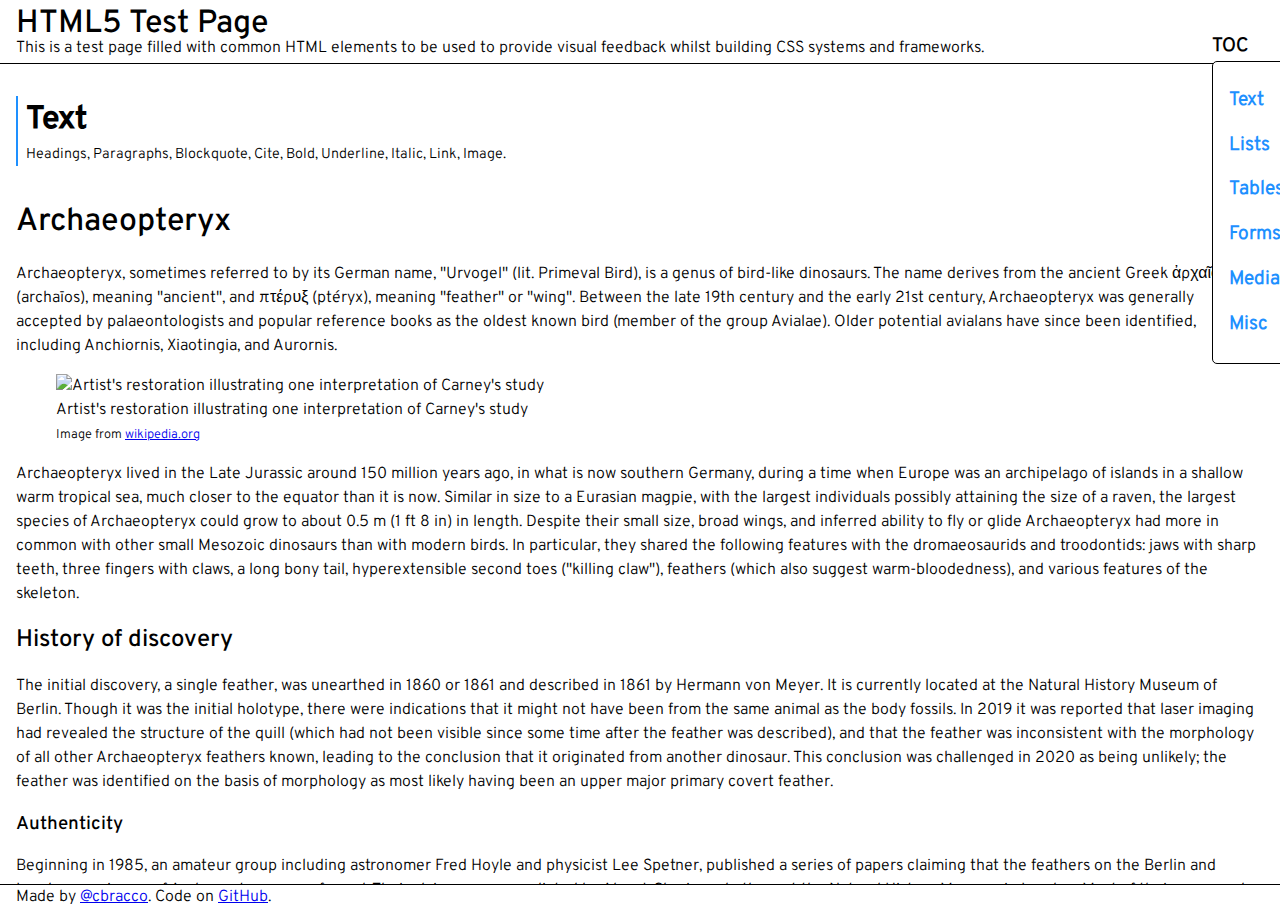
==== almostClasslessDemo.html @ f2c97bee "ADD almostClassless" ====
<!doctype html>
<html lang="en">

<head>
  <meta charset="utf-8">
  <meta name="viewport" content="width=device-width, initial-scale=1.0">
  <title>HTML5 Test Page</title>
  <link rel="shortcut icon"
    href="[data-uri]"
    type="image/x-icon">



  <!-- <script src="./js/script.js"></script> -->
  <link rel="stylesheet" href="css/nomalize.css">
  <link rel="stylesheet" href="css/almostClassless.css">
  <!-- <link rel="stylesheet" href="css/pure.css"> -->

  <style>
    * {
      box-sizing: border-box;
    }

    :root {
      --page-width: 80rem;
      --header-height: 4rem;
      --footer-height: 1rem;
      --page-padding: 1rem;
      --page-margin: 1rem;
    }

    body {
      max-width: var(--page-width);
      min-height: 100vh;
      overflow: hidden;
      margin-inline: auto;
      display: flex;
      flex-direction: column;
      justify-content: center;
      align-items: center;
    }

    .page__header {
      position: relative;
      width: 100%;
      height: var(--header-height);
      padding-inline: var(--page-padding);
      display: flex;
      justify-content: center;
      align-items: flex-start;
      flex-direction: column;
      border-bottom: 1px solid black;
    }

    .header__title,
    .header__subtitle {
      margin: 0;
      padding: 0;
      line-height: 1;
    }

    .navigation {
      position: absolute;
      top: calc(var(--header-height) - 2rem);
      right: 2rem;
      cursor: pointer;
      font-size: 1.2rem;
      font-weight: bold;
    }

    .navigation__list {
      /* display: none; */
      position: absolute;
      list-style: none;
      margin: 0;
      padding: 1rem .5rem;
      border: 1px solid black;
      border-radius: 5px;
      background-color: white;
    }

    .navigation__list li {
      margin: 0;
      padding: .5rem;
    }

    .navigation__list li a {
      text-decoration: none;
      color: dodgerblue;
    }

    .navigation__list li a:hover {
      color: blueviolet;
    }

    .navigation:hover .navigation__list {
      display: block;
    }



    .page__main {
      width: 100%;
      height: calc(100vh - var(--header-height) - var(--footer-height));
      overflow: auto;
      padding-inline: var(--page-padding);
    }



    .page__footer {
      width: 100%;
      height: var(--footer-height);
      border-top: 1px solid black;
      padding-inline: var(--page-padding);

    }

    .footer__text {
      margin: 0;
      padding: 0;
    }

    .main__section {
      width: 100%;
    }

    .section__headinggroup {
      margin-block: 2rem;
      padding-left: .5rem;
      border-left: 2px solid dodgerblue;
    }

    .headinggroup__title {
      margin: 0;
      padding: 0;
      font-size: 2rem;
      font-weight: bold;
    }

    .headinggroup__subtitle {
      margin: 0;
      padding: 0;
      font-size: .9rem;
    }

    .shadowline {
      border-top: 1px solid hsl(0, 0%, 86.7%);
      height: 6px;
      position: relative;
      margin-block: 48px;
      overflow: unset;
    }
  </style>
</head>

<body>
  <header class="page__header">
    <h1 class="header__title">HTML5 Test Page</h1>
    <p class="header__subtitle">This is a test page filled with common HTML elements to be used to provide visual feedback whilst building CSS systems and frameworks.</p>
    <nav class="navigation">
      TOC
      <ul class="navigation__list">
        <li><a href="#text">Text</a></li>
        <li><a href="#lists">Lists</a></li>
        <li><a href="#tables">Tables</a></li>
        <li><a href="#forms">Forms</a></li>
        <li><a href="#media">Media</a></li>
        <li><a href="#misc">Misc</a></li>
      </ul>
    </nav>
  </header>

  <main class="page__main">
    <section id="text" class="main__section">
      <hgroup class="section__headinggroup">
        <h2 class="headinggroup__title">Text</h2>
        <p class="headinggroup__subtitle">Headings, Paragraphs, Blockquote, Cite, Bold, Underline, Italic, Link, Image. </p>
      </hgroup>

      <h1>Archaeopteryx</h1>
      <p>Archaeopteryx, sometimes referred to by its German name, "Urvogel" (lit. Primeval Bird), is a genus of bird-like dinosaurs. The name derives from the ancient Greek ἀρχαῖος (archaīos), meaning "ancient", and πτέρυξ (ptéryx), meaning "feather" or "wing". Between the late 19th century and the early 21st century, Archaeopteryx was generally accepted by palaeontologists and popular reference books as the oldest known bird (member of the group Avialae). Older potential avialans have since been identified,
        including Anchiornis, Xiaotingia, and Aurornis.</p>


      <figure>
        <img src="https://upload.wikimedia.org/wikipedia/commons/thumb/f/f9/Archaeopteryx_NT.jpg/440px-Archaeopteryx_NT.jpg" alt="Artist's restoration illustrating one interpretation of Carney's study">
        <figcaption>
          Artist's restoration illustrating one interpretation of Carney's study
          <br>
          <small> Image from <a href="https://wikipedia.org" target="_blank">wikipedia.org</a></small>
        </figcaption>
      </figure>




      <p>Archaeopteryx lived in the Late Jurassic around 150 million years ago, in what is now southern Germany, during a time when Europe was an archipelago of islands in a shallow warm tropical sea, much closer to the equator than it is now. Similar in size to a Eurasian magpie, with the largest individuals possibly attaining the size of a raven, the largest species of Archaeopteryx could grow to about 0.5 m (1 ft 8 in) in length. Despite their small size, broad wings, and inferred ability to fly or glide
        Archaeopteryx had more in common with other small Mesozoic dinosaurs than with modern birds. In particular, they shared the following features with the dromaeosaurids and troodontids: jaws with sharp teeth, three fingers with claws, a long bony tail, hyperextensible second toes ("killing claw"), feathers (which also suggest warm-bloodedness), and various features of the skeleton.</p>

      <h2>History of discovery</h2>
      <p>The initial discovery, a single feather, was unearthed in 1860 or 1861 and described in 1861 by Hermann von Meyer. It is currently located at the Natural History Museum of Berlin. Though it was the initial holotype, there were indications that it might not have been from the same animal as the body fossils. In 2019 it was reported that laser imaging had revealed the structure of the quill (which had not been visible since some time after the feather was described), and that the feather was inconsistent
        with the morphology of all other Archaeopteryx feathers known, leading to the conclusion that it originated from another dinosaur. This conclusion was challenged in 2020 as being unlikely; the feather was identified on the basis of morphology as most likely having been an upper major primary covert feather.</p>

      <h3>Authenticity</h3>
      <p>Beginning in 1985, an amateur group including astronomer Fred Hoyle and physicist Lee Spetner, published a series of papers claiming that the feathers on the Berlin and London specimens of Archaeopteryx were forged. Their claims were repudiated by Alan J. Charig and others at the Natural History Museum in London. Most of their supposed evidence for a forgery was based on unfamiliarity with the processes of lithification; for example, they proposed that, based on the difference in texture associated with
        the feathers, feather impressions were applied to a thin layer of cement, without realizing that feathers themselves would have caused a textural difference. They also misinterpreted the fossils, claiming that the tail was forged as one large feather, when visibly this is not the case. In addition, they claimed that the other specimens of Archaeopteryx known at the time did not have feathers, which is incorrect; the Maxberg and Eichstätt specimens have obvious feathers.</p>

      <h4>Description</h4>
      <p>Most of the specimens of Archaeopteryx that have been discovered come from the Solnhofen limestone in Bavaria, southern Germany, which is a Lagerstätte, a rare and remarkable geological formation known for its superbly detailed fossils laid down during the early Tithonian stage of the Jurassic period, approximately 150.8–148.5 million years ago.</p>

      <h5>Colouration</h5>
      <p>In 2011, graduate student Ryan Carney and colleagues performed the first colour study on an Archaeopteryx specimen. Using scanning electron microscopy technology and energy-dispersive X-ray analysis, the team was able to detect the structure of melanosomes in the isolated feather specimen described in 1861. The resultant measurements were then compared to those of 87 modern bird species, and the original colour was calculated with a 95% likelihood to be black. The feather was determined to be black
        throughout, with heavier pigmentation in the distal tip. The feather studied was most probably a dorsal covert, which would have partly covered the primary feathers on the wings.</p>


      <h6>Phylogenetic position</h6>
      <p>Modern palaeontology has often classified Archaeopteryx as the most primitive bird. However, it is not thought to be a true ancestor of modern birds, but rather a close relative of that ancestor. Nonetheless, Archaeopteryx was often used as a model of the true ancestral bird. Several authors have done so. Lowe (1935) and Thulborn (1984) questioned whether Archaeopteryx truly was the first bird. They suggested that Archaeopteryx was a dinosaur that was no more closely related to birds than were other
        dinosaur groups. Kurzanov (1987) suggested that Avimimus was more likely to be the ancestor of all birds than Archaeopteryx. Barsbold (1983) and Zweers and Van den Berge (1997) noted that many maniraptoran lineages are extremely birdlike, and they suggested that different groups of birds may have descended from different dinosaur ancestors.</p>

      <div class="shadowline"></div>
      <h2>Blockquotes</h2>
      <blockquote>
        <p>A block quotation (also known as a long quotation or extract) is a quotation in a written document, that is set off from the main text as a paragraph, or block of text.</p>
        <p>It is typically distinguished visually using indentation and a different typeface or smaller size quotation. It may or may not include a citation, usually placed at the bottom.</p>
        <cite><a href="#!">Said no one, ever.</a></cite>
      </blockquote>

      <h2>Lists</h2>

      <h3>Definition list</h3>
      <dl>
        <dt>Definition List Title</dt>
        <dd>This is a definition list division.</dd>
      </dl>
      <h3>Ordered List</h3>
      <ol type="1">
        <li>List Item 1</li>
        <li>
          List Item 2
          <ol type="A">
            <li>List Item 1</li>
            <li>
              List Item 2
              <ol type="a">
                <li>List Item 1</li>
                <li>
                  List Item 2
                  <ol type="I">
                    <li>List Item 1</li>
                    <li>
                      List Item 2
                      <ol type="i">
                        <li>List Item 1</li>
                        <li>List Item 2</li>
                        <li>List Item 3</li>
                      </ol>
                    </li>
                    <li>List Item 3</li>
                  </ol>
                </li>
                <li>List Item 3</li>
              </ol>
            </li>
            <li>List Item 3</li>
          </ol>
        </li>
        <li>List Item 3</li>
      </ol>
      <h3>Unordered List</h3>
      <ul>
        <li>List Item 1</li>
        <li>
          List Item 2
          <ul>
            <li>List Item 1</li>
            <li>
              List Item 2
              <ul>
                <li>List Item 1</li>
                <li>
                  List Item 2
                  <ul>
                    <li>List Item 1</li>
                    <li>
                      List Item 2
                      <ul>
                        <li>List Item 1</li>
                        <li>List Item 2</li>
                        <li>List Item 3</li>
                      </ul>
                    </li>
                    <li>List Item 3</li>
                  </ul>
                </li>
                <li>List Item 3</li>
              </ul>
            </li>
            <li>List Item 3</li>
          </ul>
        </li>
        <li>List Item 3</li>
      </ul>
      </div>
      <footer>
        <p><a href="#top">[Top]</a></p>
      </footer>
      </article>
      <article id="text__blockquotes">
        <header>
          <h1>Blockquotes</h1>
        </header>
        <div>
          <blockquote>
            <p>A block quotation (also known as a long quotation or extract) is a quotation in a written document, that is set off from the main text as a paragraph, or block of text.</p>
            <p>It is typically distinguished visually using indentation and a different typeface or smaller size quotation. It may or may not include a citation, usually placed at the bottom.</p>
            <cite><a href="#!">Said no one, ever.</a></cite>
          </blockquote>
        </div>
        <footer>
          <p><a href="#top">[Top]</a></p>
        </footer>
      </article>
      <article id="text__details">
        <header>
          <h1>Details / Summary</h1>
        </header>
        <details>
          <summary>Expand for details</summary>
          <p>Lorem ipsum dolor sit amet consectetur adipisicing elit. Cum, odio! Odio natus ullam ad quaerat, eaque necessitatibus, aliquid distinctio similique voluptatibus dicta consequuntur animi. Quaerat facilis quidem unde eos! Ipsa.</p>
        </details>
        <footer>
          <p><a href="#top">[Top]</a></p>
        </footer>
      </article>
      <article id="text__address">
        <header>
          <h1>Address</h1>
        </header>
        <address>
          Written by <a href="mailto:webmaster@example.com">Jon Doe</a>.<br>
          Visit us at:<br>
          Example.com<br>
          Box 564, Disneyland<br>
          USA
        </address>
        <footer>
          <p><a href="#top">[Top]</a></p>
        </footer>
      </article>
      <article id="text__hr">
        <header>
          <h2>Horizontal rules</h2>
        </header>
        <div>
          <hr>
        </div>
        <footer>
          <p><a href="#top">[Top]</a></p>
        </footer>
      </article>
      <article id="text__tables">
        <header>
          <h2>Tabular data</h2>
        </header>
        <table>
          <caption>Table Caption</caption>
          <thead>
            <tr>
              <th>Table Heading 1</th>
              <th>Table Heading 2</th>
              <th>Table Heading 3</th>
              <th>Table Heading 4</th>
              <th>Table Heading 5</th>
            </tr>
          </thead>
          <tfoot>
            <tr>
              <th>Table Footer 1</th>
              <th>Table Footer 2</th>
              <th>Table Footer 3</th>
              <th>Table Footer 4</th>
              <th>Table Footer 5</th>
            </tr>
          </tfoot>
          <tbody>
            <tr>
              <td>Table Cell 1</td>
              <td>Table Cell 2</td>
              <td>Table Cell 3</td>
              <td>Table Cell 4</td>
              <td>Table Cell 5</td>
            </tr>
            <tr>
              <td>Table Cell 1</td>
              <td>Table Cell 2</td>
              <td>Table Cell 3</td>
              <td>Table Cell 4</td>
              <td>Table Cell 5</td>
            </tr>
            <tr>
              <td>Table Cell 1</td>
              <td>Table Cell 2</td>
              <td>Table Cell 3</td>
              <td>Table Cell 4</td>
              <td>Table Cell 5</td>
            </tr>
            <tr>
              <td>Table Cell 1</td>
              <td>Table Cell 2</td>
              <td>Table Cell 3</td>
              <td>Table Cell 4</td>
              <td>Table Cell 5</td>
            </tr>
          </tbody>
        </table>
        <footer>
          <p><a href="#top">[Top]</a></p>
        </footer>
      </article>
      <article id="text__code">
        <header>
          <h2>Code</h2>
        </header>
        <div>
          <p><strong>Keyboard input:</strong> <kbd>Cmd</kbd></p>
          <p><strong>Inline code:</strong> <code>&lt;div&gt;code&lt;/div&gt;</code></p>
          <p><strong>Sample output:</strong> <samp>This is sample output from a computer program.</samp></p>
          <h2>Pre-formatted text</h2>
          <pre>P R E F O R M A T T E D T E X T
            ! " # $ % &amp; ' ( ) * + , - . /
            0 1 2 3 4 5 6 7 8 9 : ; &lt; = &gt; ?
            @ A B C D E F G H I J K L M N O
            P Q R S T U V W X Y Z [ \ ] ^ _
            ` a b c d e f g h i j k l m n o
            p q r s t u v w x y z { | } ~ </pre>
        </div>
        <footer>
          <p><a href="#top">[Top]</a></p>
        </footer>
      </article>
      <article id="text__inline">
        <header>
          <h2>Inline elements</h2>
        </header>
        <div>
          <p><a href="#!">This is a text link</a>.</p>
          <p><strong>Strong is used to indicate strong importance.</strong></p>
          <p><em>This text has added emphasis.</em></p>
          <p>The <b>b element</b> is stylistically different text from normal text, without any special importance.</p>
          <p>The <i>i element</i> is text that is offset from the normal text.</p>
          <p>The <u>u element</u> is text with an unarticulated, though explicitly rendered, non-textual annotation.</p>
          <p><del>This text is deleted</del> and <ins>This text is inserted</ins>.</p>
          <p><s>This text has a strikethrough</s>.</p>
          <p>Superscript<sup>®</sup>.</p>
          <p>Subscript for things like H<sub>2</sub>O.</p>
          <p><small>This small text is small for fine print, etc.</small></p>
          <p>Abbreviation: <abbr title="HyperText Markup Language">HTML</abbr></p>
          <p><q cite="https://developer.mozilla.org/en-US/docs/HTML/Element/q">This text is a short inline quotation.</q></p>
          <p><cite>This is a citation.</cite></p>
          <p>The <dfn>dfn element</dfn> indicates a definition.</p>
          <p>The <mark>mark element</mark> indicates a highlight.</p>
          <p>The <var>variable element</var>, such as <var>x</var> = <var>y</var>.</p>
          <p>The time element: <time datetime="2013-04-06T12:32+00:00">2 weeks ago</time></p>
        </div>
        <footer>
          <p><a href="#top">[Top]</a></p>
        </footer>
      </article>
      <article id="text__comments">
        <header>
          <h2>HTML Comments</h2>
        </header>
        <div>
          <p>There is comment here: <!--This comment should not be displayed--></p>
          <p>There is a comment spanning multiple tags and lines below here.</p>
          <!--<p><a href="#!">This is a text link. But it should not be displayed in a comment</a>.</p>
              <p><strong>Strong is used to indicate strong importance. But, it should not be displayed in a comment</strong></p>
              <p><em>This text has added emphasis. But, it should not be displayed in a comment</em></p>-->
        </div>
        <footer>
          <p><a href="#top">[Top]</a></p>
        </footer>
      </article>
    </section>
    <section id="embedded">
      <header>
        <h2>Embedded content</h2>
      </header>
      <article id="embedded__images">
        <header>
          <h2>Images</h2>
        </header>
        <div>
          <h3>Plain <code>&lt;img&gt;</code> element</h3>
          <p><img src="https://placekitten.com/480/480" alt="Photo of a kitten"></p>
          <h3><code>&lt;figure&gt;</code> element with <code>&lt;img&gt;</code> element</h3>
          <figure><img src="https://placekitten.com/420/420" alt="Photo of a kitten"></figure>
          <h3><code>&lt;figure&gt;</code> element with <code>&lt;img&gt;</code> and <code>&lt;figcaption&gt;</code> elements</h3>
          <figure>
            <img src="https://placekitten.com/420/420" alt="Photo of a kitten">
            <figcaption>Here is a caption for this image.</figcaption>
          </figure>
          <h3><code>&lt;figure&gt;</code> element with a <code>&lt;picture&gt;</code> element</h3>
          <figure>
            <picture>
              <source srcset="https://placekitten.com/800/800" media="(min-width: 800px)">
              <img src="https://placekitten.com/420/420" alt="Photo of a kitten" />
            </picture>
          </figure>
        </div>
        <footer>
          <p><a href="#top">[Top]</a></p>
        </footer>
      </article>
      <article id="embedded__bgimages">
        <header>
          <h2>Background images</h2>
        </header>
        <div style="background-image:url('https://placekitten.com/300/300'); width:300px; height: 300px;"></div>
        <footer>
          <p><a href="#top">[Top]</a></p>
        </footer>
      </article>
      <article id="embedded__audio">
        <header>
          <h2>Audio</h2>
        </header>
        <div><audio controls="">audio</audio></div>
        <footer>
          <p><a href="#top">[Top]</a></p>
        </footer>
      </article>
      <article id="embedded__video">
        <header>
          <h2>Video</h2>
        </header>
        <div><video controls="">video</video></div>
        <footer>
          <p><a href="#top">[Top]</a></p>
        </footer>
      </article>
      <article id="embedded__canvas">
        <header>
          <h2>Canvas</h2>
        </header>
        <div><canvas>canvas</canvas></div>
        <footer>
          <p><a href="#top">[Top]</a></p>
        </footer>
      </article>
      <article id="embedded__meter">
        <header>
          <h2>Meter</h2>
        </header>
        <div><meter value="2" min="0" max="10">2 out of 10</meter></div>
        <footer>
          <p><a href="#top">[Top]</a></p>
        </footer>
      </article>
      <article id="embedded__progress">
        <header>
          <h2>Progress</h2>
        </header>
        <div><progress>progress</progress></div>
        <footer>
          <p><a href="#top">[Top]</a></p>
        </footer>
      </article>
      <article id="embedded__svg">
        <header>
          <h2>Inline SVG</h2>
        </header>
        <div><svg width="100px" height="100px">
            <circle cx="100" cy="100" r="100" fill="#1fa3ec"></circle>
          </svg></div>
        <footer>
          <p><a href="#top">[Top]</a></p>
        </footer>
      </article>
      <!-- <article id="embedded__iframe">
          <header>
            <h2>IFrame</h2>
          </header>
          <div><iframe src="index.html" height="300"></iframe></div>
          <footer>
            <p><a href="#top">[Top]</a></p>
          </footer>
        </article>
        <article id="embedded__embed">
          <header>
            <h2>Embed</h2>
          </header>
          <div><embed src="index.html" height="300"></div>
          <footer>
            <p><a href="#top">[Top]</a></p>
          </footer>
        </article>
        <article id="embedded__object">
          <header>
            <h2>Object</h2>
          </header>
          <div><object data="index.html" height="300"></object></div>
          <footer>
            <p><a href="#top">[Top]</a></p>
          </footer>
        </article> -->
    </section>
    <section id="forms">
      <header>
        <h2>Form elements</h2>
      </header>
      <form>
        <fieldset id="forms__input">
          <legend>Input fields</legend>
          <p>
            <label for="input__text">Text Input</label>
            <input id="input__text" type="text" placeholder="Text Input">
          </p>
          <p>
            <label for="input__password">Password</label>
            <input id="input__password" type="password" placeholder="Type your Password">
          </p>
          <p>
            <label for="input__webaddress">Web Address</label>
            <input id="input__webaddress" type="url" placeholder="https://yoursite.com">
          </p>
          <p>
            <label for="input__emailaddress">Email Address</label>
            <input id="input__emailaddress" type="email" placeholder="name@email.com">
          </p>
          <p>
            <label for="input__phone">Phone Number</label>
            <input id="input__phone" type="tel" placeholder="(999) 999-9999">
          </p>
          <p>
            <label for="input__search">Search</label>
            <input id="input__search" type="search" placeholder="Enter Search Term">
          </p>
          <p>
            <label for="input__text2">Number Input</label>
            <input id="input__text2" type="number" placeholder="Enter a Number">
          </p>
          <p>
            <label for="input__file">File Input</label>
            <input id="input__file" type="file">
          </p>
        </fieldset>
        <p><a href="#top">[Top]</a></p>
        <fieldset id="forms__select">
          <legend>Select menus</legend>
          <p>
            <label for="select">Select</label>
            <select id="select">
              <optgroup label="Option Group">
                <option>Option One</option>
                <option>Option Two</option>
                <option>Option Three</option>
              </optgroup>
            </select>
          </p>
          <p>
            <label for="select_multiple">Select (multiple)</label>
            <select id="select_multiple" multiple="multiple">
              <optgroup label="Option Group">
                <option>Option One</option>
                <option>Option Two</option>
                <option>Option Three</option>
              </optgroup>
            </select>
          </p>
        </fieldset>
        <p><a href="#top">[Top]</a></p>
        <fieldset id="forms__checkbox">
          <legend>Checkboxes</legend>
          <ul>
            <li><label for="checkbox1"><input id="checkbox1" name="checkbox" type="checkbox" checked="checked"> Choice A</label></li>
            <li><label for="checkbox2"><input id="checkbox2" name="checkbox" type="checkbox"> Choice B</label></li>
            <li><label for="checkbox3"><input id="checkbox3" name="checkbox" type="checkbox"> Choice C</label></li>
          </ul>
        </fieldset>
        <p><a href="#top">[Top]</a></p>
        <fieldset id="forms__radio">
          <legend>Radio buttons</legend>
          <ul>
            <li><label for="radio1"><input id="radio1" name="radio" type="radio" checked="checked"> Option 1</label></li>
            <li><label for="radio2"><input id="radio2" name="radio" type="radio"> Option 2</label></li>
            <li><label for="radio3"><input id="radio3" name="radio" type="radio"> Option 3</label></li>
          </ul>
        </fieldset>
        <p><a href="#top">[Top]</a></p>
        <fieldset id="forms__textareas">
          <legend>Textareas</legend>
          <p>
            <label for="textarea">Textarea</label>
            <textarea id="textarea" rows="8" cols="48" placeholder="Enter your message here"></textarea>
          </p>
        </fieldset>
        <p><a href="#top">[Top]</a></p>
        <fieldset id="forms__html5">
          <legend>HTML5 inputs</legend>
          <p>
            <label for="ic">Color input</label>
            <input type="color" id="ic" value="#000000">
          </p>
          <p>
            <label for="in">Number input</label>
            <input type="number" id="in" min="0" max="10" value="5">
          </p>
          <p>
            <label for="ir">Range input</label>
            <input type="range" id="ir" value="10">
          </p>
          <p>
            <label for="idd">Date input</label>
            <input type="date" id="idd" value="1970-01-01">
          </p>
          <p>
            <label for="idm">Month input</label>
            <input type="month" id="idm" value="1970-01">
          </p>
          <p>
            <label for="idw">Week input</label>
            <input type="week" id="idw" value="1970-W01">
          </p>
          <p>
            <label for="idt">Datetime input</label>
            <input type="datetime" id="idt" value="1970-01-01T00:00:00Z">
          </p>
          <p>
            <label for="idtl">Datetime-local input</label>
            <input type="datetime-local" id="idtl" value="1970-01-01T00:00">
          </p>
          <p>
            <label for="idl">Datalist</label>
            <input type="text" id="idl" list="example-list">
            <datalist id="example-list">
              <option value="Example #1" />
              <option value="Example #2" />
              <option value="Example #3" />
            </datalist>
          </p>
        </fieldset>
        <p><a href="#top">[Top]</a></p>
        <fieldset id="forms__action">
          <legend>Action buttons</legend>
          <p>
            <input type="submit" value="<input type=submit>">
            <input type="button" value="<input type=button>">
            <input type="reset" value="<input type=reset>">
            <input type="submit" value="<input disabled>" disabled>
          </p>
          <p>
            <button type="submit">&lt;button type=submit&gt;</button>
            <button type="button">&lt;button type=button&gt;</button>
            <button type="reset">&lt;button type=reset&gt;</button>
            <button type="button" disabled>&lt;button disabled&gt;</button>
          </p>
        </fieldset>
        <p><a href="#top">[Top]</a></p>
      </form>
    </section>
  </main>

  <footer class="page__footer">
    <p class="footer__text">Made by <a href="http://twitter.com/cbracco">@cbracco</a>. Code on <a href="http://github.com/cbracco/html5-test-page">GitHub</a>.</p>
  </footer>
</body>

</html>
---- css/nomalize.css ----
/*! normalize.css v8.0.1 | MIT License | github.com/necolas/normalize.css */

/* Document
   ========================================================================== */

/**
 * 1. Correct the line height in all browsers.
 * 2. Prevent adjustments of font size after orientation changes in iOS.
 */

html {
    line-height: 1.15; /* 1 */
    -webkit-text-size-adjust: 100%; /* 2 */
}

/* Sections
   ========================================================================== */

/**
 * Remove the margin in all browsers.
 */

body {
    margin: 0;
}

/**
 * Render the `main` element consistently in IE.
 */

main {
    display: block;
}

/**
 * Correct the font size and margin on `h1` elements within `section` and
 * `article` contexts in Chrome, Firefox, and Safari.
 */

h1 {
    font-size: 2em;
    margin: 0.67em 0;
}

/* Grouping content
   ========================================================================== */

/**
 * 1. Add the correct box sizing in Firefox.
 * 2. Show the overflow in Edge and IE.
 */

hr {
    box-sizing: content-box; /* 1 */
    height: 0; /* 1 */
    overflow: visible; /* 2 */
}

/**
 * 1. Correct the inheritance and scaling of font size in all browsers.
 * 2. Correct the odd `em` font sizing in all browsers.
 */

pre {
    font-family: monospace, monospace; /* 1 */
    font-size: 1em; /* 2 */
}

/* Text-level semantics
   ========================================================================== */

/**
 * Remove the gray background on active links in IE 10.
 */

a {
    background-color: transparent;
}

/**
 * 1. Remove the bottom border in Chrome 57-
 * 2. Add the correct text decoration in Chrome, Edge, IE, Opera, and Safari.
 */

abbr[title] {
    border-bottom: none; /* 1 */
    text-decoration: underline; /* 2 */
    text-decoration: underline dotted; /* 2 */
}

/**
 * Add the correct font weight in Chrome, Edge, and Safari.
 */

b,
strong {
    font-weight: bolder;
}

/**
 * 1. Correct the inheritance and scaling of font size in all browsers.
 * 2. Correct the odd `em` font sizing in all browsers.
 */

code,
kbd,
samp {
    font-family: monospace, monospace; /* 1 */
    font-size: 1em; /* 2 */
}

/**
 * Add the correct font size in all browsers.
 */

small {
    font-size: 80%;
}

/**
 * Prevent `sub` and `sup` elements from affecting the line height in
 * all browsers.
 */

sub,
sup {
    font-size: 75%;
    line-height: 0;
    position: relative;
    vertical-align: baseline;
}

sub {
    bottom: -0.25em;
}

sup {
    top: -0.5em;
}

/* Embedded content
   ========================================================================== */

/**
 * Remove the border on images inside links in IE 10.
 */

img {
    border-style: none;
}

/* Forms
   ========================================================================== */

/**
 * 1. Change the font styles in all browsers.
 * 2. Remove the margin in Firefox and Safari.
 */

button,
input,
optgroup,
select,
textarea {
    font-family: inherit; /* 1 */
    font-size: 100%; /* 1 */
    line-height: 1.15; /* 1 */
    margin: 0; /* 2 */
}

/**
 * Show the overflow in IE.
 * 1. Show the overflow in Edge.
 */

button,
input {
    /* 1 */
    overflow: visible;
}

/**
 * Remove the inheritance of text transform in Edge, Firefox, and IE.
 * 1. Remove the inheritance of text transform in Firefox.
 */

button,
select {
    /* 1 */
    text-transform: none;
}

/**
 * Correct the inability to style clickable types in iOS and Safari.
 */

button,
[type='button'],
[type='reset'],
[type='submit'] {
    -webkit-appearance: button;
}

/**
 * Remove the inner border and padding in Firefox.
 */

button::-moz-focus-inner,
[type='button']::-moz-focus-inner,
[type='reset']::-moz-focus-inner,
[type='submit']::-moz-focus-inner {
    border-style: none;
    padding: 0;
}

/**
 * Restore the focus styles unset by the previous rule.
 */

button:-moz-focusring,
[type='button']:-moz-focusring,
[type='reset']:-moz-focusring,
[type='submit']:-moz-focusring {
    outline: 1px dotted ButtonText;
}

/**
 * Correct the padding in Firefox.
 */

fieldset {
    padding: 0.35em 0.75em 0.625em;
}

/**
 * 1. Correct the text wrapping in Edge and IE.
 * 2. Correct the color inheritance from `fieldset` elements in IE.
 * 3. Remove the padding so developers are not caught out when they zero out
 *    `fieldset` elements in all browsers.
 */

legend {
    box-sizing: border-box; /* 1 */
    color: inherit; /* 2 */
    display: table; /* 1 */
    max-width: 100%; /* 1 */
    padding: 0; /* 3 */
    white-space: normal; /* 1 */
}

/**
 * Add the correct vertical alignment in Chrome, Firefox, and Opera.
 */

progress {
    vertical-align: baseline;
}

/**
 * Remove the default vertical scrollbar in IE 10+.
 */

textarea {
    overflow: auto;
}

/**
 * 1. Add the correct box sizing in IE 10.
 * 2. Remove the padding in IE 10.
 */

[type='checkbox'],
[type='radio'] {
    box-sizing: border-box; /* 1 */
    padding: 0; /* 2 */
}

/**
 * Correct the cursor style of increment and decrement buttons in Chrome.
 */

[type='number']::-webkit-inner-spin-button,
[type='number']::-webkit-outer-spin-button {
    height: auto;
}

/**
 * 1. Correct the odd appearance in Chrome and Safari.
 * 2. Correct the outline style in Safari.
 */

[type='search'] {
    -webkit-appearance: textfield; /* 1 */
    outline-offset: -2px; /* 2 */
}

/**
 * Remove the inner padding in Chrome and Safari on macOS.
 */

[type='search']::-webkit-search-decoration {
    -webkit-appearance: none;
}

/**
 * 1. Correct the inability to style clickable types in iOS and Safari.
 * 2. Change font properties to `inherit` in Safari.
 */

::-webkit-file-upload-button {
    -webkit-appearance: button; /* 1 */
    font: inherit; /* 2 */
}

/* Interactive
   ========================================================================== */

/*
 * Add the correct display in Edge, IE 10+, and Firefox.
 */

details {
    display: block;
}

/*
 * Add the correct display in all browsers.
 */

summary {
    display: list-item;
}

/* Misc
   ========================================================================== */

/**
 * Add the correct display in IE 10+.
 */

template {
    display: none;
}

/**
 * Add the correct display in IE 10.
 */

[hidden] {
    display: none;
}
---- css/almostClassless.css ----
@charset "UTF-8";

/************************************************************/
/*                   AlmostClassless.css                    */
/************************************************************/
/** Author:  Kolja                                         **/
/** Project: https://github.com/KoljaL/AlmostClassless     **/
/************************************************************/

/* @media (prefers-color-scheme: light) {} */
:root,
:root[data-theme='light'] {
    /* Colors */
    --primaryH: 210;
    --primaryHI: 210deg;
    --primaryS: 50%;
    --primaryL: 40%;
    --primary-bg: hsl(0, 0%, 100%);
    --secondaryH: 0;
    --secondaryS: 0%;
    --secondaryL: 13%;
    --secondary-bg: hsl(0, 0%, 100%);
    /* Status */
    --error: #d00;
    --warning: #ec0;
    --info: #369;
    --correct: #080;
    /* Colors */
    --bs-blue: #0d6efd;
    --bs-indigo: #6610f2;
    --bs-purple: #6f42c1;
    --bs-pink: #d63384;
    --bs-red: #dc3545;
    --bs-orange: #fd7e14;
    --bs-yellow: #ffc107;
    --bs-green: #198754;
    --bs-teal: #20c997;
    --bs-cyan: #0dcaf0;
    --bs-black: #000;
    --bs-white: #fff;
    --bs-gray: #6c757d;
}

:root[data-theme='dark'] {
    /* Colors */
    --primaryH: 210;
    --primaryHI: 210deg;
    --primaryS: 50%;
    --primaryL: 40%;
    --primary-bg: hsl(213, 16%, 24%);
    --secondaryH: 0;
    --secondaryS: 0%;
    --secondaryL: 70%;
    --secondary-bg: hsl(215, 18%, 13%);
    /* Status */
    --error: #d00;
    --warning: #ec0;
    --info: #369;
    --correct: #080;
    /* Colors */
    --bs-blue: #0d6efd;
    --bs-indigo: #6610f2;
    --bs-purple: #6f42c1;
    --bs-pink: #d63384;
    --bs-red: #dc3545;
    --bs-orange: #fd7e14;
    --bs-yellow: #ffc107;
    --bs-green: #198754;
    --bs-teal: #20c997;
    --bs-cyan: #0dcaf0;
    --bs-black: #000;
    --bs-white: #fff;
    --bs-gray: #6c757d;
}

:root {
    /* Font */
    --font-family-text: 'Overpass-Light', Arial, sans-serif;
    --font-family-headline: 'Overpass-Regular', Arial, sans-serif;
    --font-size-root: 16px;
    --font-weight-bolder: 700;
    --font-weight-bold: 400;
    --font-weight-normal: 200;
    --font-weight-thin: 100;
    --font-size-link: var(--font-size-root);
    --line-height: 1.5;
    --heading-margin: 1.5rem 0 1rem;
    /* Inputs */
    --border-radius: 2px;
    /* Calculated colors */
    --primary: hsl(var(--primaryH), var(--primaryS), var(--primaryL));
    --primary-bright: hsl(var(--primaryH), calc(var(--primaryS) * 1.25), 90%);
    --primary-transparent: hsla(var(--primaryH), var(--primaryS), var(--primaryL), 0.05);
    --primary-dark: hsl(var(--primaryH), var(--primaryS), calc(var(--primaryL) * 0.75));
    --primary-darker: hsl(var(--primaryH), var(--primaryS), calc(var(--primaryL) * 0.5));
    --primary-light: hsl(var(--primaryH), var(--primaryS), calc(var(--primaryL) * 1.25));
    --primary-lighter: hsl(var(--primaryH), var(--primaryS), calc(var(--primaryL) * 1.5));
    --secondary: hsl(var(--secondaryH), var(--secondaryS), var(--secondaryL));
    --secondary-transparent: hsl(var(--secondaryH), var(--secondaryS), var(--secondaryL), 0.05);
    --secondary-dark: hsl(var(--secondaryH), var(--secondaryS), calc(var(--secondaryL) * 0.75));
    --secondary-darker: hsl(var(--secondaryH), var(--secondaryS), calc(var(--secondaryL) * 0.5));
    --secondary-light: hsl(var(--secondaryH), var(--secondaryS), calc(var(--secondaryL) * 1.25));
    --secondary-lighter: hsl(var(--secondaryH), var(--secondaryS), calc(var(--secondaryL) * 1.5));
    /*pico or pure css*/
    --border-radius: 0.25rem;
    --border-width: 1px;
    --outline-width: 3px;
    --spacing: 1rem;
    --typography-spacing-vertical: 1.5rem;
    --block-spacing-vertical: calc(var(--spacing) * 2);
    --block-spacing-horizontal: var(--spacing);
    --form-element-spacing-vertical: 0.75rem;
    --form-element-spacing-horizontal: 1rem;
    --nav-element-spacing-vertical: 1rem;
    --nav-element-spacing-horizontal: 0.5rem;
    --nav-link-spacing-vertical: 0.5rem;
    --nav-link-spacing-horizontal: 0.5rem;
    --form-label-font-weight: var(--font-weight);
    --transition: 0.2s ease-in-out;
    --modal-overlay-backdrop-filter: blur(0.25rem);
}

@font-face {
    font-family: Overpass-Light;
    src: url('../font/Overpass-Light.woff2') format('woff2');
    /* src: url('../font/Overpass-Thin.woff2') format('woff2'); */
}

@font-face {
    font-family: Overpass-Regular;
    src: url('../font/Overpass-Medium.woff2') format('woff2');
    /* src: url('../font/Overpass-Regular.woff2') format('woff2'); */
}

/*
 * for ALL ELEMENTS
 */
* {
    box-sizing: border-box;
    -ms-overflow-style: none;
    scrollbar-width: none;
}

::-webkit-scrollbar {
    display: none;
}

/*
 * HTML & BODY
 */

html {
    font-size: var(--font-size-root);
    line-height: var(--line-height);
    font-family: var(--font-family-text);
    font-weight: var(--font-weight);
    -webkit-font-smoothing: antialiased;
    -moz-osx-font-smoothing: grayscale;
}

body {
    background-color: #fff;
    color: #000;
}

/*
 * HEADINGS
 */

h1,
h2,
h3,
h4,
h5,
h6 {
    font-family: var(--font-family-headline);
    font-weight: var(--font-weight);
    line-height: var(--line-height);
    margin: 0;
}
---- css/pure.css ----
/*!
Pure v3.0.0
Copyright 2013 Yahoo!
Licensed under the BSD License.
https://github.com/pure-css/pure/blob/master/LICENSE
*/
/*!
normalize.css v | MIT License | https://necolas.github.io/normalize.css/
Copyright (c) Nicolas Gallagher and Jonathan Neal
*/
/*! normalize.css v8.0.1 | MIT License | github.com/necolas/normalize.css */

/* Document
   ========================================================================== */

/**
 * 1. Correct the line height in all browsers.
 * 2. Prevent adjustments of font size after orientation changes in iOS.
 */

html {
    line-height: 1.15; /* 1 */
    -webkit-text-size-adjust: 100%; /* 2 */
}

/* Sections
   ========================================================================== */

/**
 * Remove the margin in all browsers.
 */

body {
    margin: 0;
    background-color: white;
}

/**
 * Render the `main` element consistently in IE.
 */

main {
    display: block;
}

/**
 * Correct the font size and margin on `h1` elements within `section` and
 * `article` contexts in Chrome, Firefox, and Safari.
 */

h1 {
    font-size: 2em;
    margin: 0.67em 0;
}

/* Grouping content
   ========================================================================== */

/**
 * 1. Add the correct box sizing in Firefox.
 * 2. Show the overflow in Edge and IE.
 */

hr {
    box-sizing: content-box; /* 1 */
    height: 0; /* 1 */
    overflow: visible; /* 2 */
}

/**
 * 1. Correct the inheritance and scaling of font size in all browsers.
 * 2. Correct the odd `em` font sizing in all browsers.
 */

pre {
    font-family: monospace, monospace; /* 1 */
    font-size: 1em; /* 2 */
}

/* Text-level semantics
   ========================================================================== */

/**
 * Remove the gray background on active links in IE 10.
 */

a {
    background-color: transparent;
}

/**
 * 1. Remove the bottom border in Chrome 57-
 * 2. Add the correct text decoration in Chrome, Edge, IE, Opera, and Safari.
 */

abbr[title] {
    border-bottom: none; /* 1 */
    text-decoration: underline; /* 2 */
    -webkit-text-decoration: underline dotted;
    text-decoration: underline dotted; /* 2 */
}

/**
 * Add the correct font weight in Chrome, Edge, and Safari.
 */

b,
strong {
    font-weight: bolder;
}

/**
 * 1. Correct the inheritance and scaling of font size in all browsers.
 * 2. Correct the odd `em` font sizing in all browsers.
 */

code,
kbd,
samp {
    font-family: monospace, monospace; /* 1 */
    font-size: 1em; /* 2 */
}

/**
 * Add the correct font size in all browsers.
 */

small {
    font-size: 80%;
}

/**
 * Prevent `sub` and `sup` elements from affecting the line height in
 * all browsers.
 */

sub,
sup {
    font-size: 75%;
    line-height: 0;
    position: relative;
    vertical-align: baseline;
}

sub {
    bottom: -0.25em;
}

sup {
    top: -0.5em;
}

/* Embedded content
   ========================================================================== */

/**
 * Remove the border on images inside links in IE 10.
 */

img {
    border-style: none;
}

/* Forms
   ========================================================================== */

/**
 * 1. Change the font styles in all browsers.
 * 2. Remove the margin in Firefox and Safari.
 */

button,
input,
optgroup,
select,
textarea {
    font-family: inherit; /* 1 */
    font-size: 100%; /* 1 */
    line-height: 1.15; /* 1 */
    margin: 0; /* 2 */
}

/**
 * Show the overflow in IE.
 * 1. Show the overflow in Edge.
 */

button,
input {
    /* 1 */
    overflow: visible;
}

/**
 * Remove the inheritance of text transform in Edge, Firefox, and IE.
 * 1. Remove the inheritance of text transform in Firefox.
 */

button,
select {
    /* 1 */
    text-transform: none;
}

/**
 * Correct the inability to style clickable types in iOS and Safari.
 */

button,
[type='button'],
[type='reset'],
[type='submit'] {
    -webkit-appearance: button;
}

/**
 * Remove the inner border and padding in Firefox.
 */

button::-moz-focus-inner,
[type='button']::-moz-focus-inner,
[type='reset']::-moz-focus-inner,
[type='submit']::-moz-focus-inner {
    border-style: none;
    padding: 0;
}

/**
 * Restore the focus styles unset by the previous rule.
 */

button:-moz-focusring,
[type='button']:-moz-focusring,
[type='reset']:-moz-focusring,
[type='submit']:-moz-focusring {
    outline: 1px dotted ButtonText;
}

/**
 * Correct the padding in Firefox.
 */

fieldset {
    padding: 0.35em 0.75em 0.625em;
}

/**
 * 1. Correct the text wrapping in Edge and IE.
 * 2. Correct the color inheritance from `fieldset` elements in IE.
 * 3. Remove the padding so developers are not caught out when they zero out
 *    `fieldset` elements in all browsers.
 */

legend {
    box-sizing: border-box; /* 1 */
    color: inherit; /* 2 */
    display: table; /* 1 */
    max-width: 100%; /* 1 */
    padding: 0; /* 3 */
    white-space: normal; /* 1 */
}

/**
 * Add the correct vertical alignment in Chrome, Firefox, and Opera.
 */

progress {
    vertical-align: baseline;
}

/**
 * Remove the default vertical scrollbar in IE 10+.
 */

textarea {
    overflow: auto;
}

/**
 * 1. Add the correct box sizing in IE 10.
 * 2. Remove the padding in IE 10.
 */

[type='checkbox'],
[type='radio'] {
    box-sizing: border-box; /* 1 */
    padding: 0; /* 2 */
}

/**
 * Correct the cursor style of increment and decrement buttons in Chrome.
 */

[type='number']::-webkit-inner-spin-button,
[type='number']::-webkit-outer-spin-button {
    height: auto;
}

/**
 * 1. Correct the odd appearance in Chrome and Safari.
 * 2. Correct the outline style in Safari.
 */

[type='search'] {
    -webkit-appearance: textfield; /* 1 */
    outline-offset: -2px; /* 2 */
}

/**
 * Remove the inner padding in Chrome and Safari on macOS.
 */

[type='search']::-webkit-search-decoration {
    -webkit-appearance: none;
}

/**
 * 1. Correct the inability to style clickable types in iOS and Safari.
 * 2. Change font properties to `inherit` in Safari.
 */

::-webkit-file-upload-button {
    -webkit-appearance: button; /* 1 */
    font: inherit; /* 2 */
}

/* Interactive
   ========================================================================== */

/*
 * Add the correct display in Edge, IE 10+, and Firefox.
 */

details {
    display: block;
}

/*
 * Add the correct display in all browsers.
 */

summary {
    display: list-item;
}

/* Misc
   ========================================================================== */

/**
 * Add the correct display in IE 10+.
 */

template {
    display: none;
}

/**
 * Add the correct display in IE 10.
 */

[hidden] {
    display: none;
}

/*csslint important:false*/

/* ==========================================================================
   Pure Base Extras
   ========================================================================== */

/**
 * Extra rules that Pure adds on top of Normalize.css
 */

html {
    font-family: sans-serif;
}

/**
 * Always hide an element when it has the `hidden` HTML attribute.
 */

.hidden,
[hidden] {
    display: none !important;
}

/**
 * Add this class to an image to make it fit within it's fluid parent wrapper while maintaining
 * aspect ratio.
 */
.pure-img {
    max-width: 100%;
    height: auto;
    display: block;
}

/*csslint regex-selectors:false, known-properties:false, duplicate-properties:false*/

.pure-g {
    display: flex;
    flex-flow: row wrap;

    /* Prevents distributing space between rows */
    align-content: flex-start;
}

.pure-u {
    display: inline-block;
    vertical-align: top;
}

.pure-u-1,
.pure-u-1-1,
.pure-u-1-2,
.pure-u-1-3,
.pure-u-2-3,
.pure-u-1-4,
.pure-u-3-4,
.pure-u-1-5,
.pure-u-2-5,
.pure-u-3-5,
.pure-u-4-5,
.pure-u-5-5,
.pure-u-1-6,
.pure-u-5-6,
.pure-u-1-8,
.pure-u-3-8,
.pure-u-5-8,
.pure-u-7-8,
.pure-u-1-12,
.pure-u-5-12,
.pure-u-7-12,
.pure-u-11-12,
.pure-u-1-24,
.pure-u-2-24,
.pure-u-3-24,
.pure-u-4-24,
.pure-u-5-24,
.pure-u-6-24,
.pure-u-7-24,
.pure-u-8-24,
.pure-u-9-24,
.pure-u-10-24,
.pure-u-11-24,
.pure-u-12-24,
.pure-u-13-24,
.pure-u-14-24,
.pure-u-15-24,
.pure-u-16-24,
.pure-u-17-24,
.pure-u-18-24,
.pure-u-19-24,
.pure-u-20-24,
.pure-u-21-24,
.pure-u-22-24,
.pure-u-23-24,
.pure-u-24-24 {
    display: inline-block;
    letter-spacing: normal;
    word-spacing: normal;
    vertical-align: top;
    text-rendering: auto;
}

.pure-u-1-24 {
    width: 4.1667%;
}

.pure-u-1-12,
.pure-u-2-24 {
    width: 8.3333%;
}

.pure-u-1-8,
.pure-u-3-24 {
    width: 12.5%;
}

.pure-u-1-6,
.pure-u-4-24 {
    width: 16.6667%;
}

.pure-u-1-5 {
    width: 20%;
}

.pure-u-5-24 {
    width: 20.8333%;
}

.pure-u-1-4,
.pure-u-6-24 {
    width: 25%;
}

.pure-u-7-24 {
    width: 29.1667%;
}

.pure-u-1-3,
.pure-u-8-24 {
    width: 33.3333%;
}

.pure-u-3-8,
.pure-u-9-24 {
    width: 37.5%;
}

.pure-u-2-5 {
    width: 40%;
}

.pure-u-5-12,
.pure-u-10-24 {
    width: 41.6667%;
}

.pure-u-11-24 {
    width: 45.8333%;
}

.pure-u-1-2,
.pure-u-12-24 {
    width: 50%;
}

.pure-u-13-24 {
    width: 54.1667%;
}

.pure-u-7-12,
.pure-u-14-24 {
    width: 58.3333%;
}

.pure-u-3-5 {
    width: 60%;
}

.pure-u-5-8,
.pure-u-15-24 {
    width: 62.5%;
}

.pure-u-2-3,
.pure-u-16-24 {
    width: 66.6667%;
}

.pure-u-17-24 {
    width: 70.8333%;
}

.pure-u-3-4,
.pure-u-18-24 {
    width: 75%;
}

.pure-u-19-24 {
    width: 79.1667%;
}

.pure-u-4-5 {
    width: 80%;
}

.pure-u-5-6,
.pure-u-20-24 {
    width: 83.3333%;
}

.pure-u-7-8,
.pure-u-21-24 {
    width: 87.5%;
}

.pure-u-11-12,
.pure-u-22-24 {
    width: 91.6667%;
}

.pure-u-23-24 {
    width: 95.8333%;
}

.pure-u-1,
.pure-u-1-1,
.pure-u-5-5,
.pure-u-24-24 {
    width: 100%;
}
.pure-button {
    /* Structure */
    display: inline-block;
    line-height: normal;
    white-space: nowrap;
    vertical-align: middle;
    text-align: center;
    cursor: pointer;
    -webkit-user-drag: none;
    -webkit-user-select: none;
    user-select: none;
    box-sizing: border-box;
}

/* Firefox: Get rid of the inner focus border */
.pure-button::-moz-focus-inner {
    padding: 0;
    border: 0;
}

/* Inherit .pure-g styles */
.pure-button-group {
    letter-spacing: -0.31em; /* Webkit: collapse white-space between units */
    text-rendering: optimizespeed; /* Webkit: fixes text-rendering: optimizeLegibility */
}

.opera-only :-o-prefocus,
.pure-button-group {
    word-spacing: -0.43em;
}

.pure-button-group .pure-button {
    letter-spacing: normal;
    word-spacing: normal;
    vertical-align: top;
    text-rendering: auto;
}

/*csslint outline-none:false*/

.pure-button {
    font-family: inherit;
    font-size: 100%;
    padding: 0.5em 1em;
    color: rgba(0, 0, 0, 0.8);
    border: none rgba(0, 0, 0, 0);
    background-color: #e6e6e6;
    text-decoration: none;
    border-radius: 2px;
}

.pure-button-hover,
.pure-button:hover,
.pure-button:focus {
    background-image: linear-gradient(transparent, rgba(0, 0, 0, 0.05) 40%, rgba(0, 0, 0, 0.1));
}
.pure-button:focus {
    outline: 0;
}
.pure-button-active,
.pure-button:active {
    box-shadow: 0 0 0 1px rgba(0, 0, 0, 0.15) inset, 0 0 6px rgba(0, 0, 0, 0.2) inset;
    border-color: #000;
}

.pure-button[disabled],
.pure-button-disabled,
.pure-button-disabled:hover,
.pure-button-disabled:focus,
.pure-button-disabled:active {
    border: none;
    background-image: none;
    opacity: 0.4;
    cursor: not-allowed;
    box-shadow: none;
    pointer-events: none;
}

.pure-button-hidden {
    display: none;
}

.pure-button-primary,
.pure-button-selected,
a.pure-button-primary,
a.pure-button-selected {
    background-color: rgb(0, 120, 231);
    color: #fff;
}

/* Button Groups */
.pure-button-group .pure-button {
    margin: 0;
    border-radius: 0;
    border-right: 1px solid rgba(0, 0, 0, 0.2);
}

.pure-button-group .pure-button:first-child {
    border-top-left-radius: 2px;
    border-bottom-left-radius: 2px;
}
.pure-button-group .pure-button:last-child {
    border-top-right-radius: 2px;
    border-bottom-right-radius: 2px;
    border-right: none;
}

/*csslint box-model:false*/
/*
Box-model set to false because we're setting a height on select elements, which
also have border and padding. This is done because some browsers don't render
the padding. We explicitly set the box-model for select elements to border-box,
so we can ignore the csslint warning.
*/

.pure-form input[type='text'],
.pure-form input[type='password'],
.pure-form input[type='email'],
.pure-form input[type='url'],
.pure-form input[type='date'],
.pure-form input[type='month'],
.pure-form input[type='time'],
.pure-form input[type='datetime'],
.pure-form input[type='datetime-local'],
.pure-form input[type='week'],
.pure-form input[type='number'],
.pure-form input[type='search'],
.pure-form input[type='tel'],
.pure-form input[type='color'],
.pure-form select,
.pure-form textarea {
    padding: 0.5em 0.6em;
    display: inline-block;
    border: 1px solid #ccc;
    box-shadow: inset 0 1px 3px #ddd;
    border-radius: 4px;
    vertical-align: middle;
    box-sizing: border-box;
}

/*
Need to separate out the :not() selector from the rest of the CSS 2.1 selectors
since IE8 won't execute CSS that contains a CSS3 selector.
*/
.pure-form input:not([type]) {
    padding: 0.5em 0.6em;
    display: inline-block;
    border: 1px solid #ccc;
    box-shadow: inset 0 1px 3px #ddd;
    border-radius: 4px;
    box-sizing: border-box;
}

/* Chrome (as of v.32/34 on OS X) needs additional room for color to display. */
/* May be able to remove this tweak as color inputs become more standardized across browsers. */
.pure-form input[type='color'] {
    padding: 0.2em 0.5em;
}

.pure-form input[type='text']:focus,
.pure-form input[type='password']:focus,
.pure-form input[type='email']:focus,
.pure-form input[type='url']:focus,
.pure-form input[type='date']:focus,
.pure-form input[type='month']:focus,
.pure-form input[type='time']:focus,
.pure-form input[type='datetime']:focus,
.pure-form input[type='datetime-local']:focus,
.pure-form input[type='week']:focus,
.pure-form input[type='number']:focus,
.pure-form input[type='search']:focus,
.pure-form input[type='tel']:focus,
.pure-form input[type='color']:focus,
.pure-form select:focus,
.pure-form textarea:focus {
    outline: 0;
    border-color: #129fea;
}

/*
Need to separate out the :not() selector from the rest of the CSS 2.1 selectors
since IE8 won't execute CSS that contains a CSS3 selector.
*/
.pure-form input:not([type]):focus {
    outline: 0;
    border-color: #129fea;
}

.pure-form input[type='file']:focus,
.pure-form input[type='radio']:focus,
.pure-form input[type='checkbox']:focus {
    outline: thin solid #129fea;
    outline: 1px auto #129fea;
}
.pure-form .pure-checkbox,
.pure-form .pure-radio {
    margin: 0.5em 0;
    display: block;
}

.pure-form input[type='text'][disabled],
.pure-form input[type='password'][disabled],
.pure-form input[type='email'][disabled],
.pure-form input[type='url'][disabled],
.pure-form input[type='date'][disabled],
.pure-form input[type='month'][disabled],
.pure-form input[type='time'][disabled],
.pure-form input[type='datetime'][disabled],
.pure-form input[type='datetime-local'][disabled],
.pure-form input[type='week'][disabled],
.pure-form input[type='number'][disabled],
.pure-form input[type='search'][disabled],
.pure-form input[type='tel'][disabled],
.pure-form input[type='color'][disabled],
.pure-form select[disabled],
.pure-form textarea[disabled] {
    cursor: not-allowed;
    background-color: #eaeded;
    color: #cad2d3;
}

/*
Need to separate out the :not() selector from the rest of the CSS 2.1 selectors
since IE8 won't execute CSS that contains a CSS3 selector.
*/
.pure-form input:not([type])[disabled] {
    cursor: not-allowed;
    background-color: #eaeded;
    color: #cad2d3;
}
.pure-form input[readonly],
.pure-form select[readonly],
.pure-form textarea[readonly] {
    background-color: #eee; /* menu hover bg color */
    color: #777; /* menu text color */
    border-color: #ccc;
}

.pure-form input:focus:invalid,
.pure-form textarea:focus:invalid,
.pure-form select:focus:invalid {
    color: #b94a48;
    border-color: #e9322d;
}
.pure-form input[type='file']:focus:invalid:focus,
.pure-form input[type='radio']:focus:invalid:focus,
.pure-form input[type='checkbox']:focus:invalid:focus {
    outline-color: #e9322d;
}
.pure-form select {
    /* Normalizes the height; padding is not sufficient. */
    height: 2.25em;
    border: 1px solid #ccc;
    background-color: white;
}
.pure-form select[multiple] {
    height: auto;
}
.pure-form label {
    margin: 0.5em 0 0.2em;
}
.pure-form fieldset {
    margin: 0;
    padding: 0.35em 0 0.75em;
    border: 0;
}
.pure-form legend {
    display: block;
    width: 100%;
    padding: 0.3em 0;
    margin-bottom: 0.3em;
    color: #333;
    border-bottom: 1px solid #e5e5e5;
}

.pure-form-stacked input[type='text'],
.pure-form-stacked input[type='password'],
.pure-form-stacked input[type='email'],
.pure-form-stacked input[type='url'],
.pure-form-stacked input[type='date'],
.pure-form-stacked input[type='month'],
.pure-form-stacked input[type='time'],
.pure-form-stacked input[type='datetime'],
.pure-form-stacked input[type='datetime-local'],
.pure-form-stacked input[type='week'],
.pure-form-stacked input[type='number'],
.pure-form-stacked input[type='search'],
.pure-form-stacked input[type='tel'],
.pure-form-stacked input[type='color'],
.pure-form-stacked input[type='file'],
.pure-form-stacked select,
.pure-form-stacked label,
.pure-form-stacked textarea {
    display: block;
    margin: 0.25em 0;
}

/*
Need to separate out the :not() selector from the rest of the CSS 2.1 selectors
since IE8 won't execute CSS that contains a CSS3 selector.
*/
.pure-form-stacked input:not([type]) {
    display: block;
    margin: 0.25em 0;
}
.pure-form-aligned input,
.pure-form-aligned textarea,
.pure-form-aligned select,
.pure-form-message-inline {
    display: inline-block;
    vertical-align: middle;
}
.pure-form-aligned textarea {
    vertical-align: top;
}

/* Aligned Forms */
.pure-form-aligned .pure-control-group {
    margin-bottom: 0.5em;
}
.pure-form-aligned .pure-control-group label {
    text-align: right;
    display: inline-block;
    vertical-align: middle;
    width: 10em;
    margin: 0 1em 0 0;
}
.pure-form-aligned .pure-controls {
    margin: 1.5em 0 0 11em;
}

/* Rounded Inputs */
.pure-form input.pure-input-rounded,
.pure-form .pure-input-rounded {
    border-radius: 2em;
    padding: 0.5em 1em;
}

/* Grouped Inputs */
.pure-form .pure-group fieldset {
    margin-bottom: 10px;
}
.pure-form .pure-group input,
.pure-form .pure-group textarea {
    display: block;
    padding: 10px;
    margin: 0 0 -1px;
    border-radius: 0;
    position: relative;
    top: -1px;
}
.pure-form .pure-group input:focus,
.pure-form .pure-group textarea:focus {
    z-index: 3;
}
.pure-form .pure-group input:first-child,
.pure-form .pure-group textarea:first-child {
    top: 1px;
    border-radius: 4px 4px 0 0;
    margin: 0;
}
.pure-form .pure-group input:first-child:last-child,
.pure-form .pure-group textarea:first-child:last-child {
    top: 1px;
    border-radius: 4px;
    margin: 0;
}
.pure-form .pure-group input:last-child,
.pure-form .pure-group textarea:last-child {
    top: -2px;
    border-radius: 0 0 4px 4px;
    margin: 0;
}
.pure-form .pure-group button {
    margin: 0.35em 0;
}

.pure-form .pure-input-1 {
    width: 100%;
}
.pure-form .pure-input-3-4 {
    width: 75%;
}
.pure-form .pure-input-2-3 {
    width: 66%;
}
.pure-form .pure-input-1-2 {
    width: 50%;
}
.pure-form .pure-input-1-3 {
    width: 33%;
}
.pure-form .pure-input-1-4 {
    width: 25%;
}

/* Inline help for forms */
.pure-form-message-inline {
    display: inline-block;
    padding-left: 0.3em;
    color: #666;
    vertical-align: middle;
    font-size: 0.875em;
}

/* Block help for forms */
.pure-form-message {
    display: block;
    color: #666;
    font-size: 0.875em;
}

@media only screen and (max-width: 480px) {
    .pure-form button[type='submit'] {
        margin: 0.7em 0 0;
    }

    .pure-form input:not([type]),
    .pure-form input[type='text'],
    .pure-form input[type='password'],
    .pure-form input[type='email'],
    .pure-form input[type='url'],
    .pure-form input[type='date'],
    .pure-form input[type='month'],
    .pure-form input[type='time'],
    .pure-form input[type='datetime'],
    .pure-form input[type='datetime-local'],
    .pure-form input[type='week'],
    .pure-form input[type='number'],
    .pure-form input[type='search'],
    .pure-form input[type='tel'],
    .pure-form input[type='color'],
    .pure-form label {
        margin-bottom: 0.3em;
        display: block;
    }

    .pure-group input:not([type]),
    .pure-group input[type='text'],
    .pure-group input[type='password'],
    .pure-group input[type='email'],
    .pure-group input[type='url'],
    .pure-group input[type='date'],
    .pure-group input[type='month'],
    .pure-group input[type='time'],
    .pure-group input[type='datetime'],
    .pure-group input[type='datetime-local'],
    .pure-group input[type='week'],
    .pure-group input[type='number'],
    .pure-group input[type='search'],
    .pure-group input[type='tel'],
    .pure-group input[type='color'] {
        margin-bottom: 0;
    }

    .pure-form-aligned .pure-control-group label {
        margin-bottom: 0.3em;
        text-align: left;
        display: block;
        width: 100%;
    }

    .pure-form-aligned .pure-controls {
        margin: 1.5em 0 0 0;
    }

    .pure-form-message-inline,
    .pure-form-message {
        display: block;
        font-size: 0.75em;
        /* Increased bottom padding to make it group with its related input element. */
        padding: 0.2em 0 0.8em;
    }
}

/*csslint adjoining-classes: false, box-model:false*/
.pure-menu {
    box-sizing: border-box;
}

.pure-menu-fixed {
    position: fixed;
    left: 0;
    top: 0;
    z-index: 3;
}

.pure-menu-list,
.pure-menu-item {
    position: relative;
}

.pure-menu-list {
    list-style: none;
    margin: 0;
    padding: 0;
}

.pure-menu-item {
    padding: 0;
    margin: 0;
    height: 100%;
}

.pure-menu-link,
.pure-menu-heading {
    display: block;
    text-decoration: none;
    white-space: nowrap;
}

/* HORIZONTAL MENU */
.pure-menu-horizontal {
    width: 100%;
    white-space: nowrap;
}

.pure-menu-horizontal .pure-menu-list {
    display: inline-block;
}

/* Initial menus should be inline-block so that they are horizontal */
.pure-menu-horizontal .pure-menu-item,
.pure-menu-horizontal .pure-menu-heading,
.pure-menu-horizontal .pure-menu-separator {
    display: inline-block;
    vertical-align: middle;
}

/* Submenus should still be display: block; */
.pure-menu-item .pure-menu-item {
    display: block;
}

.pure-menu-children {
    display: none;
    position: absolute;
    left: 100%;
    top: 0;
    margin: 0;
    padding: 0;
    z-index: 3;
}

.pure-menu-horizontal .pure-menu-children {
    left: 0;
    top: auto;
    width: inherit;
}

.pure-menu-allow-hover:hover > .pure-menu-children,
.pure-menu-active > .pure-menu-children {
    display: block;
    position: absolute;
}

/* Vertical Menus - show the dropdown arrow */
.pure-menu-has-children > .pure-menu-link:after {
    padding-left: 0.5em;
    content: '\25B8';
    font-size: small;
}

/* Horizontal Menus - show the dropdown arrow */
.pure-menu-horizontal .pure-menu-has-children > .pure-menu-link:after {
    content: '\25BE';
}

/* scrollable menus */
.pure-menu-scrollable {
    overflow-y: scroll;
    overflow-x: hidden;
}

.pure-menu-scrollable .pure-menu-list {
    display: block;
}

.pure-menu-horizontal.pure-menu-scrollable .pure-menu-list {
    display: inline-block;
}

.pure-menu-horizontal.pure-menu-scrollable {
    white-space: nowrap;
    overflow-y: hidden;
    overflow-x: auto;
    /* a little extra padding for this style to allow for scrollbars */
    padding: 0.5em 0;
}

/* misc default styling */

.pure-menu-separator,
.pure-menu-horizontal .pure-menu-children .pure-menu-separator {
    background-color: #ccc;
    height: 1px;
    margin: 0.3em 0;
}

.pure-menu-horizontal .pure-menu-separator {
    width: 1px;
    height: 1.3em;
    margin: 0 0.3em;
}

/* Need to reset the separator since submenu is vertical */
.pure-menu-horizontal .pure-menu-children .pure-menu-separator {
    display: block;
    width: auto;
}

.pure-menu-heading {
    text-transform: uppercase;
    color: #565d64;
}

.pure-menu-link {
    color: #777;
}

.pure-menu-children {
    background-color: #fff;
}

.pure-menu-link,
.pure-menu-heading {
    padding: 0.5em 1em;
}

.pure-menu-disabled {
    opacity: 0.5;
}

.pure-menu-disabled .pure-menu-link:hover {
    background-color: transparent;
    cursor: default;
}

.pure-menu-active > .pure-menu-link,
.pure-menu-link:hover,
.pure-menu-link:focus {
    background-color: #eee;
}

.pure-menu-selected > .pure-menu-link,
.pure-menu-selected > .pure-menu-link:visited {
    color: #000;
}

.pure-table {
    /* Remove spacing between table cells (from Normalize.css) */
    border-collapse: collapse;
    border-spacing: 0;
    empty-cells: show;
    border: 1px solid #cbcbcb;
}

.pure-table caption {
    color: #000;
    font: italic 85%/1 arial, sans-serif;
    padding: 1em 0;
    text-align: center;
}

.pure-table td,
.pure-table th {
    border-left: 1px solid #cbcbcb; /*  inner column border */
    border-width: 0 0 0 1px;
    font-size: inherit;
    margin: 0;
    overflow: visible; /*to make ths where the title is really long work*/
    padding: 0.5em 1em; /* cell padding */
}

.pure-table thead {
    background-color: #e0e0e0;
    color: #000;
    text-align: left;
    vertical-align: bottom;
}

/*
striping:
   even - #fff (white)
   odd  - #f2f2f2 (light gray)
*/
.pure-table td {
    background-color: transparent;
}
.pure-table-odd td {
    background-color: #f2f2f2;
}

/* nth-child selector for modern browsers */
.pure-table-striped tr:nth-child(2n-1) td {
    background-color: #f2f2f2;
}

/* BORDERED TABLES */
.pure-table-bordered td {
    border-bottom: 1px solid #cbcbcb;
}
.pure-table-bordered tbody > tr:last-child > td {
    border-bottom-width: 0;
}

/* HORIZONTAL BORDERED TABLES */

.pure-table-horizontal td,
.pure-table-horizontal th {
    border-width: 0 0 1px 0;
    border-bottom: 1px solid #cbcbcb;
}
.pure-table-horizontal tbody > tr:last-child > td {
    border-bottom-width: 0;
}

/*!
Pure v3.0.0
Copyright 2013 Yahoo!
Licensed under the BSD License.
https://github.com/pure-css/pure/blob/master/LICENSE
*/
@media screen and (min-width: 35.5em) {
    .pure-u-sm-1,
    .pure-u-sm-1-1,
    .pure-u-sm-1-2,
    .pure-u-sm-1-3,
    .pure-u-sm-2-3,
    .pure-u-sm-1-4,
    .pure-u-sm-3-4,
    .pure-u-sm-1-5,
    .pure-u-sm-2-5,
    .pure-u-sm-3-5,
    .pure-u-sm-4-5,
    .pure-u-sm-5-5,
    .pure-u-sm-1-6,
    .pure-u-sm-5-6,
    .pure-u-sm-1-8,
    .pure-u-sm-3-8,
    .pure-u-sm-5-8,
    .pure-u-sm-7-8,
    .pure-u-sm-1-12,
    .pure-u-sm-5-12,
    .pure-u-sm-7-12,
    .pure-u-sm-11-12,
    .pure-u-sm-1-24,
    .pure-u-sm-2-24,
    .pure-u-sm-3-24,
    .pure-u-sm-4-24,
    .pure-u-sm-5-24,
    .pure-u-sm-6-24,
    .pure-u-sm-7-24,
    .pure-u-sm-8-24,
    .pure-u-sm-9-24,
    .pure-u-sm-10-24,
    .pure-u-sm-11-24,
    .pure-u-sm-12-24,
    .pure-u-sm-13-24,
    .pure-u-sm-14-24,
    .pure-u-sm-15-24,
    .pure-u-sm-16-24,
    .pure-u-sm-17-24,
    .pure-u-sm-18-24,
    .pure-u-sm-19-24,
    .pure-u-sm-20-24,
    .pure-u-sm-21-24,
    .pure-u-sm-22-24,
    .pure-u-sm-23-24,
    .pure-u-sm-24-24 {
        display: inline-block;
        letter-spacing: normal;
        word-spacing: normal;
        vertical-align: top;
        text-rendering: auto;
    }

    .pure-u-sm-1-24 {
        width: 4.1667%;
    }

    .pure-u-sm-1-12,
    .pure-u-sm-2-24 {
        width: 8.3333%;
    }

    .pure-u-sm-1-8,
    .pure-u-sm-3-24 {
        width: 12.5%;
    }

    .pure-u-sm-1-6,
    .pure-u-sm-4-24 {
        width: 16.6667%;
    }

    .pure-u-sm-1-5 {
        width: 20%;
    }

    .pure-u-sm-5-24 {
        width: 20.8333%;
    }

    .pure-u-sm-1-4,
    .pure-u-sm-6-24 {
        width: 25%;
    }

    .pure-u-sm-7-24 {
        width: 29.1667%;
    }

    .pure-u-sm-1-3,
    .pure-u-sm-8-24 {
        width: 33.3333%;
    }

    .pure-u-sm-3-8,
    .pure-u-sm-9-24 {
        width: 37.5%;
    }

    .pure-u-sm-2-5 {
        width: 40%;
    }

    .pure-u-sm-5-12,
    .pure-u-sm-10-24 {
        width: 41.6667%;
    }

    .pure-u-sm-11-24 {
        width: 45.8333%;
    }

    .pure-u-sm-1-2,
    .pure-u-sm-12-24 {
        width: 50%;
    }

    .pure-u-sm-13-24 {
        width: 54.1667%;
    }

    .pure-u-sm-7-12,
    .pure-u-sm-14-24 {
        width: 58.3333%;
    }

    .pure-u-sm-3-5 {
        width: 60%;
    }

    .pure-u-sm-5-8,
    .pure-u-sm-15-24 {
        width: 62.5%;
    }

    .pure-u-sm-2-3,
    .pure-u-sm-16-24 {
        width: 66.6667%;
    }

    .pure-u-sm-17-24 {
        width: 70.8333%;
    }

    .pure-u-sm-3-4,
    .pure-u-sm-18-24 {
        width: 75%;
    }

    .pure-u-sm-19-24 {
        width: 79.1667%;
    }

    .pure-u-sm-4-5 {
        width: 80%;
    }

    .pure-u-sm-5-6,
    .pure-u-sm-20-24 {
        width: 83.3333%;
    }

    .pure-u-sm-7-8,
    .pure-u-sm-21-24 {
        width: 87.5%;
    }

    .pure-u-sm-11-12,
    .pure-u-sm-22-24 {
        width: 91.6667%;
    }

    .pure-u-sm-23-24 {
        width: 95.8333%;
    }

    .pure-u-sm-1,
    .pure-u-sm-1-1,
    .pure-u-sm-5-5,
    .pure-u-sm-24-24 {
        width: 100%;
    }
}

@media screen and (min-width: 48em) {
    .pure-u-md-1,
    .pure-u-md-1-1,
    .pure-u-md-1-2,
    .pure-u-md-1-3,
    .pure-u-md-2-3,
    .pure-u-md-1-4,
    .pure-u-md-3-4,
    .pure-u-md-1-5,
    .pure-u-md-2-5,
    .pure-u-md-3-5,
    .pure-u-md-4-5,
    .pure-u-md-5-5,
    .pure-u-md-1-6,
    .pure-u-md-5-6,
    .pure-u-md-1-8,
    .pure-u-md-3-8,
    .pure-u-md-5-8,
    .pure-u-md-7-8,
    .pure-u-md-1-12,
    .pure-u-md-5-12,
    .pure-u-md-7-12,
    .pure-u-md-11-12,
    .pure-u-md-1-24,
    .pure-u-md-2-24,
    .pure-u-md-3-24,
    .pure-u-md-4-24,
    .pure-u-md-5-24,
    .pure-u-md-6-24,
    .pure-u-md-7-24,
    .pure-u-md-8-24,
    .pure-u-md-9-24,
    .pure-u-md-10-24,
    .pure-u-md-11-24,
    .pure-u-md-12-24,
    .pure-u-md-13-24,
    .pure-u-md-14-24,
    .pure-u-md-15-24,
    .pure-u-md-16-24,
    .pure-u-md-17-24,
    .pure-u-md-18-24,
    .pure-u-md-19-24,
    .pure-u-md-20-24,
    .pure-u-md-21-24,
    .pure-u-md-22-24,
    .pure-u-md-23-24,
    .pure-u-md-24-24 {
        display: inline-block;
        letter-spacing: normal;
        word-spacing: normal;
        vertical-align: top;
        text-rendering: auto;
    }

    .pure-u-md-1-24 {
        width: 4.1667%;
    }

    .pure-u-md-1-12,
    .pure-u-md-2-24 {
        width: 8.3333%;
    }

    .pure-u-md-1-8,
    .pure-u-md-3-24 {
        width: 12.5%;
    }

    .pure-u-md-1-6,
    .pure-u-md-4-24 {
        width: 16.6667%;
    }

    .pure-u-md-1-5 {
        width: 20%;
    }

    .pure-u-md-5-24 {
        width: 20.8333%;
    }

    .pure-u-md-1-4,
    .pure-u-md-6-24 {
        width: 25%;
    }

    .pure-u-md-7-24 {
        width: 29.1667%;
    }

    .pure-u-md-1-3,
    .pure-u-md-8-24 {
        width: 33.3333%;
    }

    .pure-u-md-3-8,
    .pure-u-md-9-24 {
        width: 37.5%;
    }

    .pure-u-md-2-5 {
        width: 40%;
    }

    .pure-u-md-5-12,
    .pure-u-md-10-24 {
        width: 41.6667%;
    }

    .pure-u-md-11-24 {
        width: 45.8333%;
    }

    .pure-u-md-1-2,
    .pure-u-md-12-24 {
        width: 50%;
    }

    .pure-u-md-13-24 {
        width: 54.1667%;
    }

    .pure-u-md-7-12,
    .pure-u-md-14-24 {
        width: 58.3333%;
    }

    .pure-u-md-3-5 {
        width: 60%;
    }

    .pure-u-md-5-8,
    .pure-u-md-15-24 {
        width: 62.5%;
    }

    .pure-u-md-2-3,
    .pure-u-md-16-24 {
        width: 66.6667%;
    }

    .pure-u-md-17-24 {
        width: 70.8333%;
    }

    .pure-u-md-3-4,
    .pure-u-md-18-24 {
        width: 75%;
    }

    .pure-u-md-19-24 {
        width: 79.1667%;
    }

    .pure-u-md-4-5 {
        width: 80%;
    }

    .pure-u-md-5-6,
    .pure-u-md-20-24 {
        width: 83.3333%;
    }

    .pure-u-md-7-8,
    .pure-u-md-21-24 {
        width: 87.5%;
    }

    .pure-u-md-11-12,
    .pure-u-md-22-24 {
        width: 91.6667%;
    }

    .pure-u-md-23-24 {
        width: 95.8333%;
    }

    .pure-u-md-1,
    .pure-u-md-1-1,
    .pure-u-md-5-5,
    .pure-u-md-24-24 {
        width: 100%;
    }
}

@media screen and (min-width: 64em) {
    .pure-u-lg-1,
    .pure-u-lg-1-1,
    .pure-u-lg-1-2,
    .pure-u-lg-1-3,
    .pure-u-lg-2-3,
    .pure-u-lg-1-4,
    .pure-u-lg-3-4,
    .pure-u-lg-1-5,
    .pure-u-lg-2-5,
    .pure-u-lg-3-5,
    .pure-u-lg-4-5,
    .pure-u-lg-5-5,
    .pure-u-lg-1-6,
    .pure-u-lg-5-6,
    .pure-u-lg-1-8,
    .pure-u-lg-3-8,
    .pure-u-lg-5-8,
    .pure-u-lg-7-8,
    .pure-u-lg-1-12,
    .pure-u-lg-5-12,
    .pure-u-lg-7-12,
    .pure-u-lg-11-12,
    .pure-u-lg-1-24,
    .pure-u-lg-2-24,
    .pure-u-lg-3-24,
    .pure-u-lg-4-24,
    .pure-u-lg-5-24,
    .pure-u-lg-6-24,
    .pure-u-lg-7-24,
    .pure-u-lg-8-24,
    .pure-u-lg-9-24,
    .pure-u-lg-10-24,
    .pure-u-lg-11-24,
    .pure-u-lg-12-24,
    .pure-u-lg-13-24,
    .pure-u-lg-14-24,
    .pure-u-lg-15-24,
    .pure-u-lg-16-24,
    .pure-u-lg-17-24,
    .pure-u-lg-18-24,
    .pure-u-lg-19-24,
    .pure-u-lg-20-24,
    .pure-u-lg-21-24,
    .pure-u-lg-22-24,
    .pure-u-lg-23-24,
    .pure-u-lg-24-24 {
        display: inline-block;
        letter-spacing: normal;
        word-spacing: normal;
        vertical-align: top;
        text-rendering: auto;
    }

    .pure-u-lg-1-24 {
        width: 4.1667%;
    }

    .pure-u-lg-1-12,
    .pure-u-lg-2-24 {
        width: 8.3333%;
    }

    .pure-u-lg-1-8,
    .pure-u-lg-3-24 {
        width: 12.5%;
    }

    .pure-u-lg-1-6,
    .pure-u-lg-4-24 {
        width: 16.6667%;
    }

    .pure-u-lg-1-5 {
        width: 20%;
    }

    .pure-u-lg-5-24 {
        width: 20.8333%;
    }

    .pure-u-lg-1-4,
    .pure-u-lg-6-24 {
        width: 25%;
    }

    .pure-u-lg-7-24 {
        width: 29.1667%;
    }

    .pure-u-lg-1-3,
    .pure-u-lg-8-24 {
        width: 33.3333%;
    }

    .pure-u-lg-3-8,
    .pure-u-lg-9-24 {
        width: 37.5%;
    }

    .pure-u-lg-2-5 {
        width: 40%;
    }

    .pure-u-lg-5-12,
    .pure-u-lg-10-24 {
        width: 41.6667%;
    }

    .pure-u-lg-11-24 {
        width: 45.8333%;
    }

    .pure-u-lg-1-2,
    .pure-u-lg-12-24 {
        width: 50%;
    }

    .pure-u-lg-13-24 {
        width: 54.1667%;
    }

    .pure-u-lg-7-12,
    .pure-u-lg-14-24 {
        width: 58.3333%;
    }

    .pure-u-lg-3-5 {
        width: 60%;
    }

    .pure-u-lg-5-8,
    .pure-u-lg-15-24 {
        width: 62.5%;
    }

    .pure-u-lg-2-3,
    .pure-u-lg-16-24 {
        width: 66.6667%;
    }

    .pure-u-lg-17-24 {
        width: 70.8333%;
    }

    .pure-u-lg-3-4,
    .pure-u-lg-18-24 {
        width: 75%;
    }

    .pure-u-lg-19-24 {
        width: 79.1667%;
    }

    .pure-u-lg-4-5 {
        width: 80%;
    }

    .pure-u-lg-5-6,
    .pure-u-lg-20-24 {
        width: 83.3333%;
    }

    .pure-u-lg-7-8,
    .pure-u-lg-21-24 {
        width: 87.5%;
    }

    .pure-u-lg-11-12,
    .pure-u-lg-22-24 {
        width: 91.6667%;
    }

    .pure-u-lg-23-24 {
        width: 95.8333%;
    }

    .pure-u-lg-1,
    .pure-u-lg-1-1,
    .pure-u-lg-5-5,
    .pure-u-lg-24-24 {
        width: 100%;
    }
}

@media screen and (min-width: 80em) {
    .pure-u-xl-1,
    .pure-u-xl-1-1,
    .pure-u-xl-1-2,
    .pure-u-xl-1-3,
    .pure-u-xl-2-3,
    .pure-u-xl-1-4,
    .pure-u-xl-3-4,
    .pure-u-xl-1-5,
    .pure-u-xl-2-5,
    .pure-u-xl-3-5,
    .pure-u-xl-4-5,
    .pure-u-xl-5-5,
    .pure-u-xl-1-6,
    .pure-u-xl-5-6,
    .pure-u-xl-1-8,
    .pure-u-xl-3-8,
    .pure-u-xl-5-8,
    .pure-u-xl-7-8,
    .pure-u-xl-1-12,
    .pure-u-xl-5-12,
    .pure-u-xl-7-12,
    .pure-u-xl-11-12,
    .pure-u-xl-1-24,
    .pure-u-xl-2-24,
    .pure-u-xl-3-24,
    .pure-u-xl-4-24,
    .pure-u-xl-5-24,
    .pure-u-xl-6-24,
    .pure-u-xl-7-24,
    .pure-u-xl-8-24,
    .pure-u-xl-9-24,
    .pure-u-xl-10-24,
    .pure-u-xl-11-24,
    .pure-u-xl-12-24,
    .pure-u-xl-13-24,
    .pure-u-xl-14-24,
    .pure-u-xl-15-24,
    .pure-u-xl-16-24,
    .pure-u-xl-17-24,
    .pure-u-xl-18-24,
    .pure-u-xl-19-24,
    .pure-u-xl-20-24,
    .pure-u-xl-21-24,
    .pure-u-xl-22-24,
    .pure-u-xl-23-24,
    .pure-u-xl-24-24 {
        display: inline-block;
        letter-spacing: normal;
        word-spacing: normal;
        vertical-align: top;
        text-rendering: auto;
    }

    .pure-u-xl-1-24 {
        width: 4.1667%;
    }

    .pure-u-xl-1-12,
    .pure-u-xl-2-24 {
        width: 8.3333%;
    }

    .pure-u-xl-1-8,
    .pure-u-xl-3-24 {
        width: 12.5%;
    }

    .pure-u-xl-1-6,
    .pure-u-xl-4-24 {
        width: 16.6667%;
    }

    .pure-u-xl-1-5 {
        width: 20%;
    }

    .pure-u-xl-5-24 {
        width: 20.8333%;
    }

    .pure-u-xl-1-4,
    .pure-u-xl-6-24 {
        width: 25%;
    }

    .pure-u-xl-7-24 {
        width: 29.1667%;
    }

    .pure-u-xl-1-3,
    .pure-u-xl-8-24 {
        width: 33.3333%;
    }

    .pure-u-xl-3-8,
    .pure-u-xl-9-24 {
        width: 37.5%;
    }

    .pure-u-xl-2-5 {
        width: 40%;
    }

    .pure-u-xl-5-12,
    .pure-u-xl-10-24 {
        width: 41.6667%;
    }

    .pure-u-xl-11-24 {
        width: 45.8333%;
    }

    .pure-u-xl-1-2,
    .pure-u-xl-12-24 {
        width: 50%;
    }

    .pure-u-xl-13-24 {
        width: 54.1667%;
    }

    .pure-u-xl-7-12,
    .pure-u-xl-14-24 {
        width: 58.3333%;
    }

    .pure-u-xl-3-5 {
        width: 60%;
    }

    .pure-u-xl-5-8,
    .pure-u-xl-15-24 {
        width: 62.5%;
    }

    .pure-u-xl-2-3,
    .pure-u-xl-16-24 {
        width: 66.6667%;
    }

    .pure-u-xl-17-24 {
        width: 70.8333%;
    }

    .pure-u-xl-3-4,
    .pure-u-xl-18-24 {
        width: 75%;
    }

    .pure-u-xl-19-24 {
        width: 79.1667%;
    }

    .pure-u-xl-4-5 {
        width: 80%;
    }

    .pure-u-xl-5-6,
    .pure-u-xl-20-24 {
        width: 83.3333%;
    }

    .pure-u-xl-7-8,
    .pure-u-xl-21-24 {
        width: 87.5%;
    }

    .pure-u-xl-11-12,
    .pure-u-xl-22-24 {
        width: 91.6667%;
    }

    .pure-u-xl-23-24 {
        width: 95.8333%;
    }

    .pure-u-xl-1,
    .pure-u-xl-1-1,
    .pure-u-xl-5-5,
    .pure-u-xl-24-24 {
        width: 100%;
    }
}

@media screen and (min-width: 120em) {
    .pure-u-xxl-1,
    .pure-u-xxl-1-1,
    .pure-u-xxl-1-2,
    .pure-u-xxl-1-3,
    .pure-u-xxl-2-3,
    .pure-u-xxl-1-4,
    .pure-u-xxl-3-4,
    .pure-u-xxl-1-5,
    .pure-u-xxl-2-5,
    .pure-u-xxl-3-5,
    .pure-u-xxl-4-5,
    .pure-u-xxl-5-5,
    .pure-u-xxl-1-6,
    .pure-u-xxl-5-6,
    .pure-u-xxl-1-8,
    .pure-u-xxl-3-8,
    .pure-u-xxl-5-8,
    .pure-u-xxl-7-8,
    .pure-u-xxl-1-12,
    .pure-u-xxl-5-12,
    .pure-u-xxl-7-12,
    .pure-u-xxl-11-12,
    .pure-u-xxl-1-24,
    .pure-u-xxl-2-24,
    .pure-u-xxl-3-24,
    .pure-u-xxl-4-24,
    .pure-u-xxl-5-24,
    .pure-u-xxl-6-24,
    .pure-u-xxl-7-24,
    .pure-u-xxl-8-24,
    .pure-u-xxl-9-24,
    .pure-u-xxl-10-24,
    .pure-u-xxl-11-24,
    .pure-u-xxl-12-24,
    .pure-u-xxl-13-24,
    .pure-u-xxl-14-24,
    .pure-u-xxl-15-24,
    .pure-u-xxl-16-24,
    .pure-u-xxl-17-24,
    .pure-u-xxl-18-24,
    .pure-u-xxl-19-24,
    .pure-u-xxl-20-24,
    .pure-u-xxl-21-24,
    .pure-u-xxl-22-24,
    .pure-u-xxl-23-24,
    .pure-u-xxl-24-24 {
        display: inline-block;
        letter-spacing: normal;
        word-spacing: normal;
        vertical-align: top;
        text-rendering: auto;
    }

    .pure-u-xxl-1-24 {
        width: 4.1667%;
    }

    .pure-u-xxl-1-12,
    .pure-u-xxl-2-24 {
        width: 8.3333%;
    }

    .pure-u-xxl-1-8,
    .pure-u-xxl-3-24 {
        width: 12.5%;
    }

    .pure-u-xxl-1-6,
    .pure-u-xxl-4-24 {
        width: 16.6667%;
    }

    .pure-u-xxl-1-5 {
        width: 20%;
    }

    .pure-u-xxl-5-24 {
        width: 20.8333%;
    }

    .pure-u-xxl-1-4,
    .pure-u-xxl-6-24 {
        width: 25%;
    }

    .pure-u-xxl-7-24 {
        width: 29.1667%;
    }

    .pure-u-xxl-1-3,
    .pure-u-xxl-8-24 {
        width: 33.3333%;
    }

    .pure-u-xxl-3-8,
    .pure-u-xxl-9-24 {
        width: 37.5%;
    }

    .pure-u-xxl-2-5 {
        width: 40%;
    }

    .pure-u-xxl-5-12,
    .pure-u-xxl-10-24 {
        width: 41.6667%;
    }

    .pure-u-xxl-11-24 {
        width: 45.8333%;
    }

    .pure-u-xxl-1-2,
    .pure-u-xxl-12-24 {
        width: 50%;
    }

    .pure-u-xxl-13-24 {
        width: 54.1667%;
    }

    .pure-u-xxl-7-12,
    .pure-u-xxl-14-24 {
        width: 58.3333%;
    }

    .pure-u-xxl-3-5 {
        width: 60%;
    }

    .pure-u-xxl-5-8,
    .pure-u-xxl-15-24 {
        width: 62.5%;
    }

    .pure-u-xxl-2-3,
    .pure-u-xxl-16-24 {
        width: 66.6667%;
    }

    .pure-u-xxl-17-24 {
        width: 70.8333%;
    }

    .pure-u-xxl-3-4,
    .pure-u-xxl-18-24 {
        width: 75%;
    }

    .pure-u-xxl-19-24 {
        width: 79.1667%;
    }

    .pure-u-xxl-4-5 {
        width: 80%;
    }

    .pure-u-xxl-5-6,
    .pure-u-xxl-20-24 {
        width: 83.3333%;
    }

    .pure-u-xxl-7-8,
    .pure-u-xxl-21-24 {
        width: 87.5%;
    }

    .pure-u-xxl-11-12,
    .pure-u-xxl-22-24 {
        width: 91.6667%;
    }

    .pure-u-xxl-23-24 {
        width: 95.8333%;
    }

    .pure-u-xxl-1,
    .pure-u-xxl-1-1,
    .pure-u-xxl-5-5,
    .pure-u-xxl-24-24 {
        width: 100%;
    }
}

@media screen and (min-width: 160em) {
    .pure-u-xxxl-1,
    .pure-u-xxxl-1-1,
    .pure-u-xxxl-1-2,
    .pure-u-xxxl-1-3,
    .pure-u-xxxl-2-3,
    .pure-u-xxxl-1-4,
    .pure-u-xxxl-3-4,
    .pure-u-xxxl-1-5,
    .pure-u-xxxl-2-5,
    .pure-u-xxxl-3-5,
    .pure-u-xxxl-4-5,
    .pure-u-xxxl-5-5,
    .pure-u-xxxl-1-6,
    .pure-u-xxxl-5-6,
    .pure-u-xxxl-1-8,
    .pure-u-xxxl-3-8,
    .pure-u-xxxl-5-8,
    .pure-u-xxxl-7-8,
    .pure-u-xxxl-1-12,
    .pure-u-xxxl-5-12,
    .pure-u-xxxl-7-12,
    .pure-u-xxxl-11-12,
    .pure-u-xxxl-1-24,
    .pure-u-xxxl-2-24,
    .pure-u-xxxl-3-24,
    .pure-u-xxxl-4-24,
    .pure-u-xxxl-5-24,
    .pure-u-xxxl-6-24,
    .pure-u-xxxl-7-24,
    .pure-u-xxxl-8-24,
    .pure-u-xxxl-9-24,
    .pure-u-xxxl-10-24,
    .pure-u-xxxl-11-24,
    .pure-u-xxxl-12-24,
    .pure-u-xxxl-13-24,
    .pure-u-xxxl-14-24,
    .pure-u-xxxl-15-24,
    .pure-u-xxxl-16-24,
    .pure-u-xxxl-17-24,
    .pure-u-xxxl-18-24,
    .pure-u-xxxl-19-24,
    .pure-u-xxxl-20-24,
    .pure-u-xxxl-21-24,
    .pure-u-xxxl-22-24,
    .pure-u-xxxl-23-24,
    .pure-u-xxxl-24-24 {
        display: inline-block;
        letter-spacing: normal;
        word-spacing: normal;
        vertical-align: top;
        text-rendering: auto;
    }

    .pure-u-xxxl-1-24 {
        width: 4.1667%;
    }

    .pure-u-xxxl-1-12,
    .pure-u-xxxl-2-24 {
        width: 8.3333%;
    }

    .pure-u-xxxl-1-8,
    .pure-u-xxxl-3-24 {
        width: 12.5%;
    }

    .pure-u-xxxl-1-6,
    .pure-u-xxxl-4-24 {
        width: 16.6667%;
    }

    .pure-u-xxxl-1-5 {
        width: 20%;
    }

    .pure-u-xxxl-5-24 {
        width: 20.8333%;
    }

    .pure-u-xxxl-1-4,
    .pure-u-xxxl-6-24 {
        width: 25%;
    }

    .pure-u-xxxl-7-24 {
        width: 29.1667%;
    }

    .pure-u-xxxl-1-3,
    .pure-u-xxxl-8-24 {
        width: 33.3333%;
    }

    .pure-u-xxxl-3-8,
    .pure-u-xxxl-9-24 {
        width: 37.5%;
    }

    .pure-u-xxxl-2-5 {
        width: 40%;
    }

    .pure-u-xxxl-5-12,
    .pure-u-xxxl-10-24 {
        width: 41.6667%;
    }

    .pure-u-xxxl-11-24 {
        width: 45.8333%;
    }

    .pure-u-xxxl-1-2,
    .pure-u-xxxl-12-24 {
        width: 50%;
    }

    .pure-u-xxxl-13-24 {
        width: 54.1667%;
    }

    .pure-u-xxxl-7-12,
    .pure-u-xxxl-14-24 {
        width: 58.3333%;
    }

    .pure-u-xxxl-3-5 {
        width: 60%;
    }

    .pure-u-xxxl-5-8,
    .pure-u-xxxl-15-24 {
        width: 62.5%;
    }

    .pure-u-xxxl-2-3,
    .pure-u-xxxl-16-24 {
        width: 66.6667%;
    }

    .pure-u-xxxl-17-24 {
        width: 70.8333%;
    }

    .pure-u-xxxl-3-4,
    .pure-u-xxxl-18-24 {
        width: 75%;
    }

    .pure-u-xxxl-19-24 {
        width: 79.1667%;
    }

    .pure-u-xxxl-4-5 {
        width: 80%;
    }

    .pure-u-xxxl-5-6,
    .pure-u-xxxl-20-24 {
        width: 83.3333%;
    }

    .pure-u-xxxl-7-8,
    .pure-u-xxxl-21-24 {
        width: 87.5%;
    }

    .pure-u-xxxl-11-12,
    .pure-u-xxxl-22-24 {
        width: 91.6667%;
    }

    .pure-u-xxxl-23-24 {
        width: 95.8333%;
    }

    .pure-u-xxxl-1,
    .pure-u-xxxl-1-1,
    .pure-u-xxxl-5-5,
    .pure-u-xxxl-24-24 {
        width: 100%;
    }
}

@media screen and (min-width: 240em) {
    .pure-u-x4k-1,
    .pure-u-x4k-1-1,
    .pure-u-x4k-1-2,
    .pure-u-x4k-1-3,
    .pure-u-x4k-2-3,
    .pure-u-x4k-1-4,
    .pure-u-x4k-3-4,
    .pure-u-x4k-1-5,
    .pure-u-x4k-2-5,
    .pure-u-x4k-3-5,
    .pure-u-x4k-4-5,
    .pure-u-x4k-5-5,
    .pure-u-x4k-1-6,
    .pure-u-x4k-5-6,
    .pure-u-x4k-1-8,
    .pure-u-x4k-3-8,
    .pure-u-x4k-5-8,
    .pure-u-x4k-7-8,
    .pure-u-x4k-1-12,
    .pure-u-x4k-5-12,
    .pure-u-x4k-7-12,
    .pure-u-x4k-11-12,
    .pure-u-x4k-1-24,
    .pure-u-x4k-2-24,
    .pure-u-x4k-3-24,
    .pure-u-x4k-4-24,
    .pure-u-x4k-5-24,
    .pure-u-x4k-6-24,
    .pure-u-x4k-7-24,
    .pure-u-x4k-8-24,
    .pure-u-x4k-9-24,
    .pure-u-x4k-10-24,
    .pure-u-x4k-11-24,
    .pure-u-x4k-12-24,
    .pure-u-x4k-13-24,
    .pure-u-x4k-14-24,
    .pure-u-x4k-15-24,
    .pure-u-x4k-16-24,
    .pure-u-x4k-17-24,
    .pure-u-x4k-18-24,
    .pure-u-x4k-19-24,
    .pure-u-x4k-20-24,
    .pure-u-x4k-21-24,
    .pure-u-x4k-22-24,
    .pure-u-x4k-23-24,
    .pure-u-x4k-24-24 {
        display: inline-block;
        letter-spacing: normal;
        word-spacing: normal;
        vertical-align: top;
        text-rendering: auto;
    }

    .pure-u-x4k-1-24 {
        width: 4.1667%;
    }

    .pure-u-x4k-1-12,
    .pure-u-x4k-2-24 {
        width: 8.3333%;
    }

    .pure-u-x4k-1-8,
    .pure-u-x4k-3-24 {
        width: 12.5%;
    }

    .pure-u-x4k-1-6,
    .pure-u-x4k-4-24 {
        width: 16.6667%;
    }

    .pure-u-x4k-1-5 {
        width: 20%;
    }

    .pure-u-x4k-5-24 {
        width: 20.8333%;
    }

    .pure-u-x4k-1-4,
    .pure-u-x4k-6-24 {
        width: 25%;
    }

    .pure-u-x4k-7-24 {
        width: 29.1667%;
    }

    .pure-u-x4k-1-3,
    .pure-u-x4k-8-24 {
        width: 33.3333%;
    }

    .pure-u-x4k-3-8,
    .pure-u-x4k-9-24 {
        width: 37.5%;
    }

    .pure-u-x4k-2-5 {
        width: 40%;
    }

    .pure-u-x4k-5-12,
    .pure-u-x4k-10-24 {
        width: 41.6667%;
    }

    .pure-u-x4k-11-24 {
        width: 45.8333%;
    }

    .pure-u-x4k-1-2,
    .pure-u-x4k-12-24 {
        width: 50%;
    }

    .pure-u-x4k-13-24 {
        width: 54.1667%;
    }

    .pure-u-x4k-7-12,
    .pure-u-x4k-14-24 {
        width: 58.3333%;
    }

    .pure-u-x4k-3-5 {
        width: 60%;
    }

    .pure-u-x4k-5-8,
    .pure-u-x4k-15-24 {
        width: 62.5%;
    }

    .pure-u-x4k-2-3,
    .pure-u-x4k-16-24 {
        width: 66.6667%;
    }

    .pure-u-x4k-17-24 {
        width: 70.8333%;
    }

    .pure-u-x4k-3-4,
    .pure-u-x4k-18-24 {
        width: 75%;
    }

    .pure-u-x4k-19-24 {
        width: 79.1667%;
    }

    .pure-u-x4k-4-5 {
        width: 80%;
    }

    .pure-u-x4k-5-6,
    .pure-u-x4k-20-24 {
        width: 83.3333%;
    }

    .pure-u-x4k-7-8,
    .pure-u-x4k-21-24 {
        width: 87.5%;
    }

    .pure-u-x4k-11-12,
    .pure-u-x4k-22-24 {
        width: 91.6667%;
    }

    .pure-u-x4k-23-24 {
        width: 95.8333%;
    }

    .pure-u-x4k-1,
    .pure-u-x4k-1-1,
    .pure-u-x4k-5-5,
    .pure-u-x4k-24-24 {
        width: 100%;
    }
}
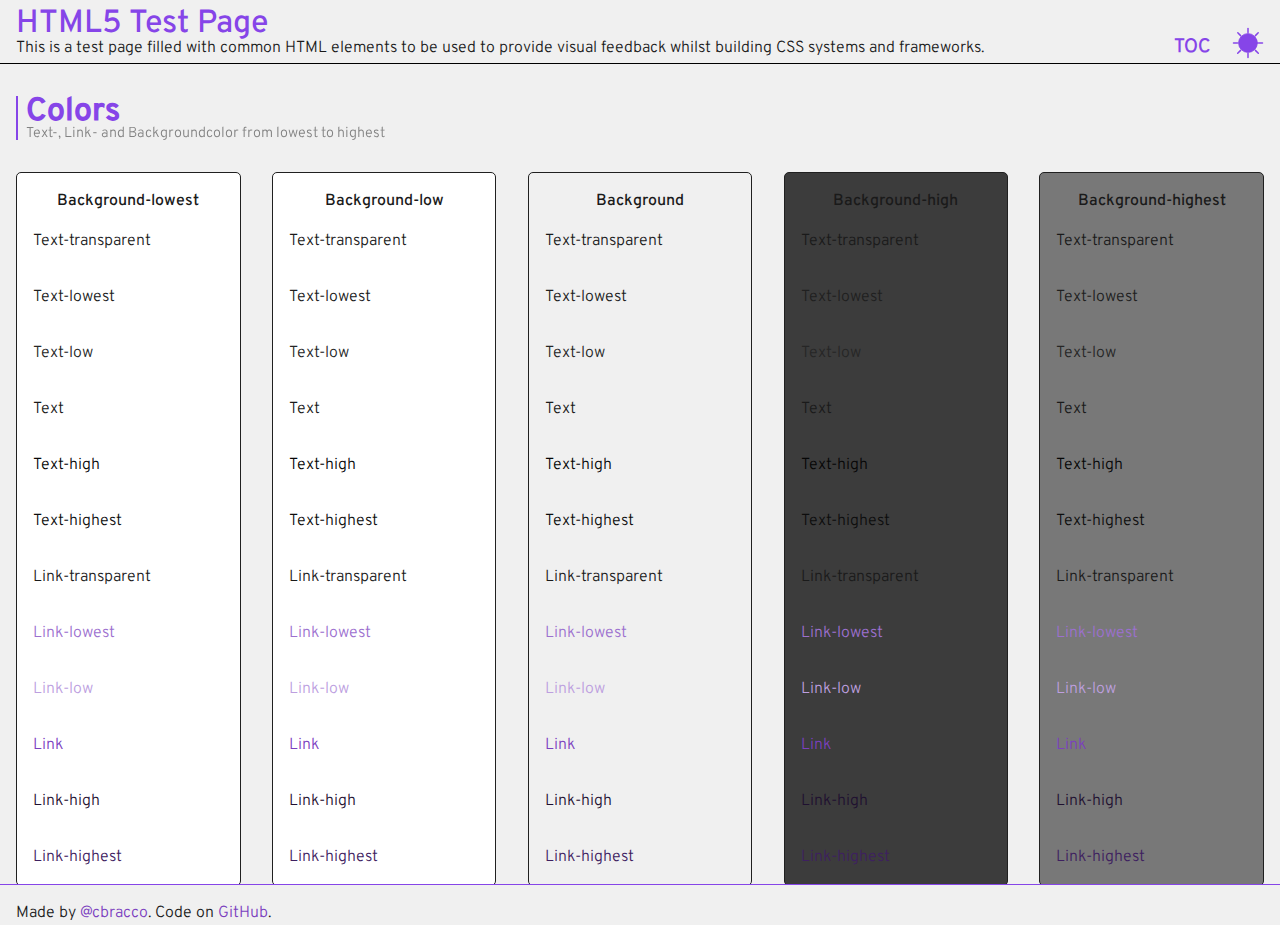
==== commit abb045f7: "ADD theme toggle" ====
--- a/almostClasslessDemo.html
+++ b/almostClasslessDemo.html
@@ -9,7 +9,14 @@
     href="[data-uri]"
     type="image/x-icon">
 
-
+  <script>
+    var dataTheme;
+    dataTheme = window.localStorage.getItem('data-theme') || '';
+    if (!dataTheme) {
+      dataTheme = window.matchMedia('(prefers-color-scheme: dark)').matches ? 'dark' : 'light'
+    }
+    document.documentElement.setAttribute('data-theme', dataTheme)
+  </script>
 
   <!-- <script src="./js/script.js"></script> -->
   <link rel="stylesheet" href="css/nomalize.css">
@@ -27,6 +34,20 @@
       --footer-height: 1rem;
       --page-padding: 1rem;
       --page-margin: 1rem;
+      --page-color: hsl(264, 78%, 59%);
+    }
+
+    :root,
+    :root[data-theme='light'] {
+      --page-brightness: 5;
+      --shadow: 0px 8px 16px 0px rgba(0, 0, 0, 0.2);
+
+    }
+
+    :root[data-theme='dark'] {
+      --page-brightness: .6;
+      --shadow: 0px 8px 16px 0px rgba(204, 204, 204, 0.2);
+
     }
 
     body {
@@ -46,9 +67,9 @@
       height: var(--header-height);
       padding-inline: var(--page-padding);
       display: flex;
-      justify-content: center;
-      align-items: flex-start;
-      flex-direction: column;
+      flex-direction: row;
+      justify-content: space-between;
+      align-items: center;
       border-bottom: 1px solid black;
     }
 
@@ -59,44 +80,73 @@
       line-height: 1;
     }
 
+    .header__title {
+      color: var(--page-color);
+    }
+
+    .header__subtitle {
+      /* filter: brightness(var(--page-brightness));
+      transition: all var(--transition-color); */
+    }
+
+    .header__right {
+      display: flex;
+      flex-direction: row;
+      justify-content: space-between;
+      align-items: center;
+      gap: 1rem;
+      position: relative;
+      top: 1rem;
+    }
+
+
     .navigation {
-      position: absolute;
-      top: calc(var(--header-height) - 2rem);
-      right: 2rem;
-      cursor: pointer;
+      position: relative;
+      display: inline-block;
+    }
+
+    .navigation_button {
+      display: inline-block;
       font-size: 1.2rem;
       font-weight: bold;
-    }
-
-    .navigation__list {
-      /* display: none; */
+      color: var(--page-color);
+      border: none;
+      background-color: transparent;
+      cursor: pointer;
+    }
+
+    .navigation__content {
+      display: none;
       position: absolute;
-      list-style: none;
+      background-color: #f1f1f1;
+      min-width: 160px;
+      box-shadow: var(--shadow);
+      z-index: 1;
       margin: 0;
-      padding: 1rem .5rem;
-      border: 1px solid black;
+      padding: 0;
+      border: 1px solid var(--page-color);
       border-radius: 5px;
-      background-color: white;
-    }
-
-    .navigation__list li {
-      margin: 0;
-      padding: .5rem;
-    }
-
-    .navigation__list li a {
+    }
+
+    .navigation__content a {
+      color: black;
+      padding: 12px 16px;
       text-decoration: none;
-      color: dodgerblue;
-    }
-
-    .navigation__list li a:hover {
-      color: blueviolet;
-    }
-
-    .navigation:hover .navigation__list {
       display: block;
     }
 
+    .navigation__content a:hover {
+      background-color: #ddd;
+    }
+
+    .navigation:hover .navigation__content {
+      display: block;
+    }
+
+    .navigation:hover .navigation_button {
+      color: #3e8e41;
+
+    }
 
 
     .page__main {
@@ -111,12 +161,12 @@
     .page__footer {
       width: 100%;
       height: var(--footer-height);
-      border-top: 1px solid black;
+      border-top: 1px solid var(--page-color);
       padding-inline: var(--page-padding);
 
     }
 
-    .footer__text {
+    .footer__ {
       margin: 0;
       padding: 0;
     }
@@ -128,7 +178,7 @@
     .section__headinggroup {
       margin-block: 2rem;
       padding-left: .5rem;
-      border-left: 2px solid dodgerblue;
+      border-left: 2px solid var(--page-color);
     }
 
     .headinggroup__title {
@@ -136,42 +186,245 @@
       padding: 0;
       font-size: 2rem;
       font-weight: bold;
+      color: var(--page-color);
+      line-height: 1;
     }
 
     .headinggroup__subtitle {
       margin: 0;
       padding: 0;
       font-size: .9rem;
-    }
-
+      line-height: .8;
+      filter: brightness(var(--page-brightness));
+    }
+
+    section::after,
     .shadowline {
-      border-top: 1px solid hsl(0, 0%, 86.7%);
-      height: 6px;
-      position: relative;
-      margin-block: 48px;
-      overflow: unset;
+      content: '';
+      display: block;
+      border-top: 1px solid var(--page-color);
+      filter: brightness(.7);
+      height: 1px;
+      margin-block: 4rem;
+
     }
   </style>
 </head>
 
 <body>
   <header class="page__header">
-    <h1 class="header__title">HTML5 Test Page</h1>
-    <p class="header__subtitle">This is a test page filled with common HTML elements to be used to provide visual feedback whilst building CSS systems and frameworks.</p>
-    <nav class="navigation">
-      TOC
-      <ul class="navigation__list">
-        <li><a href="#text">Text</a></li>
-        <li><a href="#lists">Lists</a></li>
-        <li><a href="#tables">Tables</a></li>
-        <li><a href="#forms">Forms</a></li>
-        <li><a href="#media">Media</a></li>
-        <li><a href="#misc">Misc</a></li>
-      </ul>
-    </nav>
+    <div class="header__left">
+      <h1 class="header__title">HTML5 Test Page</h1>
+      <p class="header__subtitle">This is a test page filled with common HTML elements to be used to provide visual feedback whilst building CSS systems and frameworks.</p>
+    </div>
+    <div class="header__right">
+      <div class="navigation">
+        <button class="navigation_button">TOC</button>
+        <nav class="navigation__content">
+          <a href="#text">Text</a>
+          <a href="#lists">Lists</a>
+          <a href="#tables">Tables</a>
+          <a href="#forms">Forms</a>
+          <a href="#media">Media</a>
+          <a href="#misc">Misc</a>
+        </nav>
+      </div>
+
+      <div class="theme-toggle"></div>
+    </div>
   </header>
 
   <main class="page__main">
+
+    <style>
+      .text {
+        color: var(--color-text);
+      }
+
+      .text-transparent {
+        color: var(--color-text-transparent);
+      }
+
+      .text-low {
+        color: var(--color-text-low);
+      }
+
+      .text-lowest {
+        color: var(--color-text-lowest);
+      }
+
+      .text-high {
+        color: var(--color-text-high);
+      }
+
+      .text-highest {
+        color: var(--color-text-highest);
+      }
+
+      .link {
+        color: var(--color-link);
+      }
+
+      .link-transparent {
+        color: var(--color-link-transparent);
+      }
+
+      .link-low {
+        color: var(--color-link-low);
+      }
+
+      .link-lowest {
+        color: var(--color-link-lowest);
+      }
+
+      .link-high {
+        color: var(--color-link-high);
+      }
+
+      .link-highest {
+        color: var(--color-link-highest);
+      }
+
+      .background {
+        background-color: var(--color-background);
+      }
+
+      .background-transparent {
+        background-color: var(--color-background-transparent);
+      }
+
+      .background-low {
+        background-color: var(--color-background-low);
+      }
+
+      .background-lowest {
+        background-color: var(--color-background-lowest);
+      }
+
+      .background-high {
+        background-color: var(--color-background-high);
+      }
+
+      .background-highest {
+        background-color: var(--color-background-highest);
+      }
+
+      .color-flex {
+        display: flex;
+        flex-wrap: wrap;
+        justify-content: space-between;
+      }
+
+      .color-flex>div {
+        width: 18%;
+        padding-top: 1rem;
+        border: 1px solid var(--color-text-lowest);
+        border-radius: 5px;
+      }
+
+      .color-flex>div>div {
+        padding: 1rem;
+      }
+    </style>
+
+    <section id="colors" class="main__section">
+      <hgroup class="section__headinggroup">
+        <h2 class="headinggroup__title">Colors</h2>
+        <p class="headinggroup__subtitle">Text-, Link- and Backgroundcolor from lowest to highest </p>
+      </hgroup>
+
+
+
+      <div class="color-flex">
+
+        <div class="background-lowest">
+          <h4 style="text-align:center">Background-lowest</h4>
+          <div class="text-transparent">Text-transparent</div>
+          <div class="text-lowest">Text-lowest</div>
+          <div class="text-low">Text-low</div>
+          <div class="text">Text</div>
+          <div class="text-high">Text-high</div>
+          <div class="text-highest">Text-highest</div>
+          <div class="link-transparent">Link-transparent</div>
+          <div class="link-lowest">Link-lowest</div>
+          <div class="link-low">Link-low</div>
+          <div class="link">Link</div>
+          <div class="link-high">Link-high</div>
+          <div class="link-highest">Link-highest</div>
+        </div>
+
+        <div class="background-low">
+          <h4 style="text-align:center">Background-low</h4>
+          <div class="text-transparent">Text-transparent</div>
+          <div class="text-lowest">Text-lowest</div>
+          <div class="text-low">Text-low</div>
+          <div class="text">Text</div>
+          <div class="text-high">Text-high</div>
+          <div class="text-highest">Text-highest</div>
+          <div class="link-transparent">Link-transparent</div>
+          <div class="link-lowest">Link-lowest</div>
+          <div class="link-low">Link-low</div>
+          <div class="link">Link</div>
+          <div class="link-high">Link-high</div>
+          <div class="link-highest">Link-highest</div>
+        </div>
+
+        <div class="background">
+          <h4 style="text-align:center">Background</h4>
+          <div class="text-transparent">Text-transparent</div>
+          <div class="text-lowest">Text-lowest</div>
+          <div class="text-low">Text-low</div>
+          <div class="text">Text</div>
+          <div class="text-high">Text-high</div>
+          <div class="text-highest">Text-highest</div>
+          <div class="link-transparent">Link-transparent</div>
+          <div class="link-lowest">Link-lowest</div>
+          <div class="link-low">Link-low</div>
+          <div class="link">Link</div>
+          <div class="link-high">Link-high</div>
+          <div class="link-highest">Link-highest</div>
+        </div>
+
+        <div class="background-high">
+          <h4 style="text-align:center">Background-high</h4>
+          <div class="text-transparent">Text-transparent</div>
+          <div class="text-lowest">Text-lowest</div>
+          <div class="text-low">Text-low</div>
+          <div class="text">Text</div>
+          <div class="text-high">Text-high</div>
+          <div class="text-highest">Text-highest</div>
+          <div class="link-transparent">Link-transparent</div>
+          <div class="link-lowest">Link-lowest</div>
+          <div class="link-low">Link-low</div>
+          <div class="link">Link</div>
+          <div class="link-high">Link-high</div>
+          <div class="link-highest">Link-highest</div>
+        </div>
+
+
+        <div class="background-highest">
+          <h4 style="text-align:center">Background-highest</h4>
+          <div class="text-transparent">Text-transparent</div>
+          <div class="text-lowest">Text-lowest</div>
+          <div class="text-low">Text-low</div>
+          <div class="text">Text</div>
+          <div class="text-high">Text-high</div>
+          <div class="text-highest">Text-highest</div>
+          <div class="link-transparent">Link-transparent</div>
+          <div class="link-lowest">Link-lowest</div>
+          <div class="link-low">Link-low</div>
+          <div class="link">Link</div>
+          <div class="link-high">Link-high</div>
+          <div class="link-highest">Link-highest</div>
+        </div>
+
+      </div>
+
+
+    </section>
+
+
+
     <section id="text" class="main__section">
       <hgroup class="section__headinggroup">
         <h2 class="headinggroup__title">Text</h2>
@@ -221,7 +474,7 @@
       <div class="shadowline"></div>
       <h2>Blockquotes</h2>
       <blockquote>
-        <p>A block quotation (also known as a long quotation or extract) is a quotation in a written document, that is set off from the main text as a paragraph, or block of text.</p>
+        <p>A block quotation (also known as a long quotation or extract) is a quotation in a written document, that is set off from the main as a paragraph, or block of text.</p>
         <p>It is typically distinguished visually using indentation and a different typeface or smaller size quotation. It may or may not include a citation, usually placed at the bottom.</p>
         <cite><a href="#!">Said no one, ever.</a></cite>
       </blockquote>
@@ -312,7 +565,7 @@
         </header>
         <div>
           <blockquote>
-            <p>A block quotation (also known as a long quotation or extract) is a quotation in a written document, that is set off from the main text as a paragraph, or block of text.</p>
+            <p>A block quotation (also known as a long quotation or extract) is a quotation in a written document, that is set off from the main as a paragraph, or block of text.</p>
             <p>It is typically distinguished visually using indentation and a different typeface or smaller size quotation. It may or may not include a citation, usually placed at the bottom.</p>
             <cite><a href="#!">Said no one, ever.</a></cite>
           </blockquote>
@@ -444,19 +697,19 @@
           <h2>Inline elements</h2>
         </header>
         <div>
-          <p><a href="#!">This is a text link</a>.</p>
+          <p><a href="#!">This is a link</a>.</p>
           <p><strong>Strong is used to indicate strong importance.</strong></p>
-          <p><em>This text has added emphasis.</em></p>
-          <p>The <b>b element</b> is stylistically different text from normal text, without any special importance.</p>
-          <p>The <i>i element</i> is text that is offset from the normal text.</p>
-          <p>The <u>u element</u> is text with an unarticulated, though explicitly rendered, non-textual annotation.</p>
-          <p><del>This text is deleted</del> and <ins>This text is inserted</ins>.</p>
-          <p><s>This text has a strikethrough</s>.</p>
+          <p><em>This has added emphasis.</em></p>
+          <p>The <b>b element</b> is stylistically different from normal text, without any special importance.</p>
+          <p>The <i>i element</i> is that is offset from the normal text.</p>
+          <p>The <u>u element</u> is with an unarticulated, though explicitly rendered, non-textual annotation.</p>
+          <p><del>This is deleted</del> and <ins>This is inserted</ins>.</p>
+          <p><s>This has a strikethrough</s>.</p>
           <p>Superscript<sup>®</sup>.</p>
           <p>Subscript for things like H<sub>2</sub>O.</p>
-          <p><small>This small text is small for fine print, etc.</small></p>
-          <p>Abbreviation: <abbr title="HyperText Markup Language">HTML</abbr></p>
-          <p><q cite="https://developer.mozilla.org/en-US/docs/HTML/Element/q">This text is a short inline quotation.</q></p>
+          <p><small>This small is small for fine print, etc.</small></p>
+          <p>Abbreviation: <abbr title="HyperMarkup Language">HTML</abbr></p>
+          <p><q cite="https://developer.mozilla.org/en-US/docs/HTML/Element/q">This is a short inline quotation.</q></p>
           <p><cite>This is a citation.</cite></p>
           <p>The <dfn>dfn element</dfn> indicates a definition.</p>
           <p>The <mark>mark element</mark> indicates a highlight.</p>
@@ -474,9 +727,9 @@
         <div>
           <p>There is comment here: <!--This comment should not be displayed--></p>
           <p>There is a comment spanning multiple tags and lines below here.</p>
-          <!--<p><a href="#!">This is a text link. But it should not be displayed in a comment</a>.</p>
+          <!--<p><a href="#!">This is a link. But it should not be displayed in a comment</a>.</p>
               <p><strong>Strong is used to indicate strong importance. But, it should not be displayed in a comment</strong></p>
-              <p><em>This text has added emphasis. But, it should not be displayed in a comment</em></p>-->
+              <p><em>This has added emphasis. But, it should not be displayed in a comment</em></p>-->
         </div>
         <footer>
           <p><a href="#top">[Top]</a></p>
@@ -614,8 +867,8 @@
         <fieldset id="forms__input">
           <legend>Input fields</legend>
           <p>
-            <label for="input__text">Text Input</label>
-            <input id="input__text" type="text" placeholder="Text Input">
+            <label for="input__text">Input</label>
+            <input id="input__text" type="text" placeholder="Input">
           </p>
           <p>
             <label for="input__password">Password</label>
@@ -765,6 +1018,8 @@
   <footer class="page__footer">
     <p class="footer__text">Made by <a href="http://twitter.com/cbracco">@cbracco</a>. Code on <a href="http://github.com/cbracco/html5-test-page">GitHub</a>.</p>
   </footer>
+
+  <script src="./js/toggleTheme.js"></script>
 </body>
 
 </html>--- a/css/almostClassless.css
+++ b/css/almostClassless.css
@@ -11,15 +11,20 @@
 :root,
 :root[data-theme='light'] {
     /* Colors */
-    --primaryH: 210;
-    --primaryHI: 210deg;
-    --primaryS: 50%;
-    --primaryL: 40%;
-    --primary-bg: hsl(0, 0%, 100%);
-    --secondaryH: 0;
-    --secondaryS: 0%;
-    --secondaryL: 13%;
-    --secondary-bg: hsl(0, 0%, 100%);
+    --color-text-H: 0;
+    --color-text-S: 0%;
+    --color-text-L: 10%;
+    --color-link-H: 268;
+    --color-link-S: 50%;
+    --color-link-L: 50%;
+    --color-background-H: 0;
+    --color-background-S: 0%;
+    --color-background-L: 94%;
+    --alpha-transparent: 0.05;
+    --alpha-low: 1.5;
+    --alpha-lowest: 1.25;
+    --alpha-high: 0.25;
+    --alpha-highest: 0.5;
     /* Status */
     --error: #d00;
     --warning: #ec0;
@@ -43,15 +48,20 @@
 
 :root[data-theme='dark'] {
     /* Colors */
-    --primaryH: 210;
-    --primaryHI: 210deg;
-    --primaryS: 50%;
-    --primaryL: 40%;
-    --primary-bg: hsl(213, 16%, 24%);
-    --secondaryH: 0;
-    --secondaryS: 0%;
-    --secondaryL: 70%;
-    --secondary-bg: hsl(215, 18%, 13%);
+    --color-text-H: 0;
+    --color-text-S: 0%;
+    --color-text-L: 90%;
+    --color-link-H: 268;
+    --color-link-S: 50%;
+    --color-link-L: 70%;
+    --color-background-H: 0;
+    --color-background-S: 0%;
+    --color-background-L: 14%;
+    --alpha-transparent: 0.05;
+    --alpha-low: 0.5;
+    --alpha-lowest: 0.25;
+    --alpha-high: 1.25;
+    --alpha-highest: 1.5;
     /* Status */
     --error: #d00;
     --warning: #ec0;
@@ -88,19 +98,27 @@
     /* Inputs */
     --border-radius: 2px;
     /* Calculated colors */
-    --primary: hsl(var(--primaryH), var(--primaryS), var(--primaryL));
-    --primary-bright: hsl(var(--primaryH), calc(var(--primaryS) * 1.25), 90%);
-    --primary-transparent: hsla(var(--primaryH), var(--primaryS), var(--primaryL), 0.05);
-    --primary-dark: hsl(var(--primaryH), var(--primaryS), calc(var(--primaryL) * 0.75));
-    --primary-darker: hsl(var(--primaryH), var(--primaryS), calc(var(--primaryL) * 0.5));
-    --primary-light: hsl(var(--primaryH), var(--primaryS), calc(var(--primaryL) * 1.25));
-    --primary-lighter: hsl(var(--primaryH), var(--primaryS), calc(var(--primaryL) * 1.5));
-    --secondary: hsl(var(--secondaryH), var(--secondaryS), var(--secondaryL));
-    --secondary-transparent: hsl(var(--secondaryH), var(--secondaryS), var(--secondaryL), 0.05);
-    --secondary-dark: hsl(var(--secondaryH), var(--secondaryS), calc(var(--secondaryL) * 0.75));
-    --secondary-darker: hsl(var(--secondaryH), var(--secondaryS), calc(var(--secondaryL) * 0.5));
-    --secondary-light: hsl(var(--secondaryH), var(--secondaryS), calc(var(--secondaryL) * 1.25));
-    --secondary-lighter: hsl(var(--secondaryH), var(--secondaryS), calc(var(--secondaryL) * 1.5));
+    --color-text: hsl(var(--color-text-H), var(--color-text-S), var(--color-text-L));
+    --color-text-transparent: hsla(var(--color-text-H), var(--color-text-S), var(--color-text-L) * var(--alpha-transparent));
+    --color-text-low: hsl(var(--color-text-H), var(--color-text-S), calc(var(--color-text-L) * var(--alpha-low)));
+    --color-text-lowest: hsl(var(--color-text-H), var(--color-text-S), calc(var(--color-text-L) * var(--alpha-lowest)));
+    --color-text-high: hsl(var(--color-text-H), var(--color-text-S), calc(var(--color-text-L) * var(--alpha-high)));
+    --color-text-highest: hsl(var(--color-text-H), var(--color-text-S), calc(var(--color-text-L) * var(--alpha-highest)));
+
+    --color-link: hsl(var(--color-link-H), var(--color-link-S), var(--color-link-L));
+    --color-link-transparent: hsl(var(--color-link-H), var(--color-link-S), var(--color-link-L) * var(--alpha-transparent));
+    --color-link-low: hsl(var(--color-link-H), var(--color-link-S), calc(var(--color-link-L) * var(--alpha-low)));
+    --color-link-lowest: hsl(var(--color-link-H), var(--color-link-S), calc(var(--color-link-L) * var(--alpha-lowest)));
+    --color-link-high: hsl(var(--color-link-H), var(--color-link-S), calc(var(--color-link-L) * var(--alpha-high)));
+    --color-link-highest: hsl(var(--color-link-H), var(--color-link-S), calc(var(--color-link-L) * var(--alpha-highest)));
+
+    --color-background: hsl(var(--color-background-H), var(--color-background-S), var(--color-background-L));
+    --color-background-transparent: hsl(var(--color-background-H), var(--color-background-S), var(--color-background-L) * var(--alpha-transparent));
+    --color-background-low: hsl(var(--color-background-H), var(--color-background-S), calc(var(--color-background-L) * var(--alpha-low)));
+    --color-background-lowest: hsl(var(--color-background-H), var(--color-background-S), calc(var(--color-background-L) * var(--alpha-lowest)));
+    --color-background-high: hsl(var(--color-background-H), var(--color-background-S), calc(var(--color-background-L) * var(--alpha-high)));
+    --color-background-highest: hsl(var(--color-background-H), var(--color-background-S), calc(var(--color-background-L) * var(--alpha-highest)));
+
     /*pico or pure css*/
     --border-radius: 0.25rem;
     --border-width: 1px;
@@ -117,9 +135,13 @@
     --nav-link-spacing-horizontal: 0.5rem;
     --form-label-font-weight: var(--font-weight);
     --transition: 0.2s ease-in-out;
+    --transition-color: 0.5s ease-in-out;
     --modal-overlay-backdrop-filter: blur(0.25rem);
 }
 
+/*
+ * FONT
+ */
 @font-face {
     font-family: Overpass-Light;
     src: url('../font/Overpass-Light.woff2') format('woff2');
@@ -159,10 +181,18 @@
 }
 
 body {
-    background-color: #fff;
-    color: #000;
-}
-
+    background-color: var(--color-background);
+    color: var(--color-text);
+    transition: all var(--transition-color);
+}
+
+a {
+    color: var(--color-link);
+    text-decoration: none;
+    font-size: var(--font-size-link);
+    font-weight: var(--font-weight);
+    transition: var(--transition);
+}
 /*
  * HEADINGS
  */
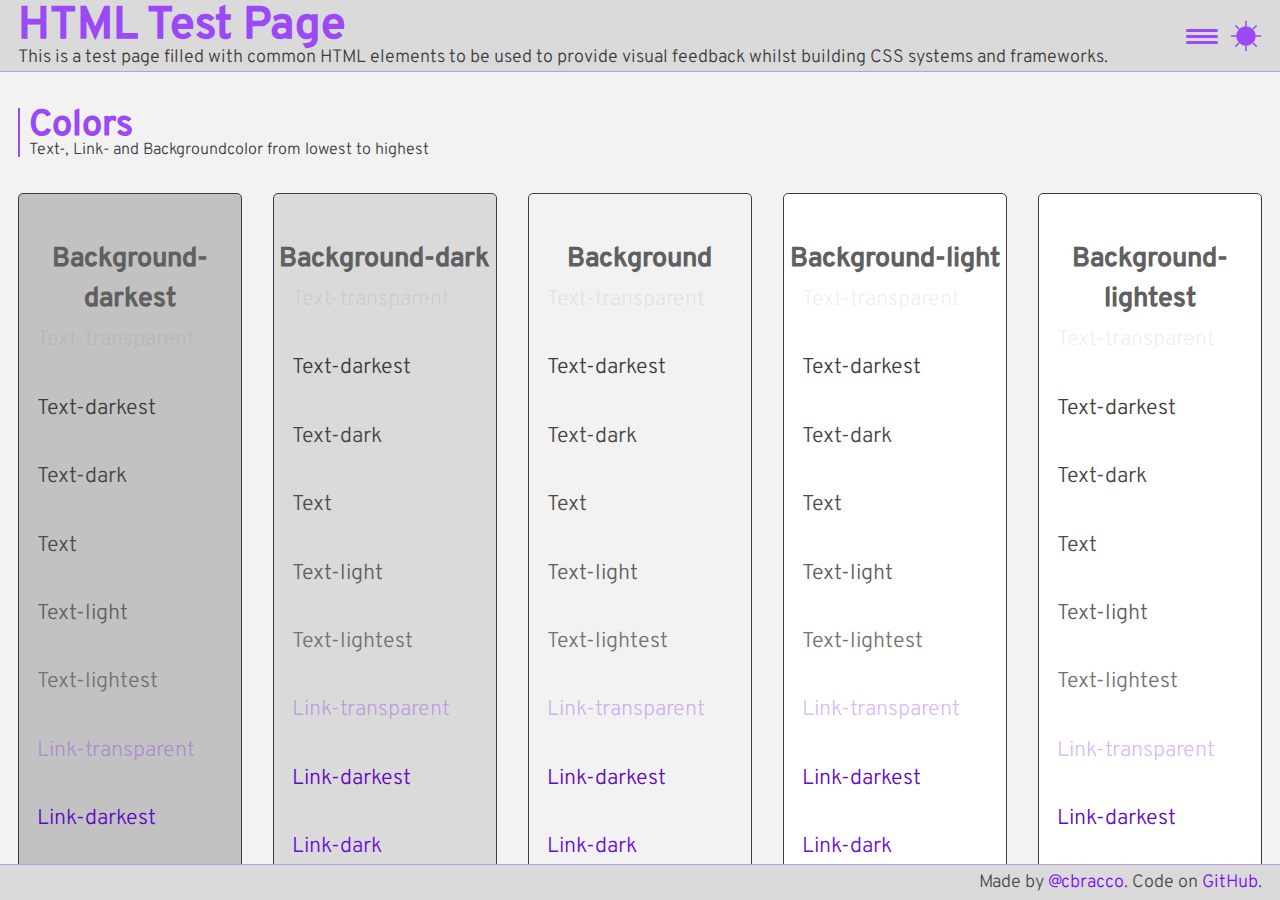
==== commit 04edb1e4: "ADD better menu" ====
--- a/almostClasslessDemo.html
+++ b/almostClasslessDemo.html
@@ -4,7 +4,7 @@
 <head>
   <meta charset="utf-8">
   <meta name="viewport" content="width=device-width, initial-scale=1.0">
-  <title>HTML5 Test Page</title>
+  <title>HTML Test Page</title>
   <link rel="shortcut icon"
     href="[data-uri]"
     type="image/x-icon">
@@ -31,7 +31,7 @@
     :root {
       --page-width: 80rem;
       --header-height: 4rem;
-      --footer-height: 1rem;
+      --footer-height: 2rem;
       --page-padding: 1rem;
       --page-margin: 1rem;
       --page-color: hsl(264, 78%, 59%);
@@ -59,6 +59,9 @@
       flex-direction: column;
       justify-content: center;
       align-items: center;
+      transition: all var(--transition-color);
+      background-color: var(--color-background-darkest);
+
     }
 
     .page__header {
@@ -70,8 +73,12 @@
       flex-direction: row;
       justify-content: space-between;
       align-items: center;
-      border-bottom: 1px solid black;
-    }
+      border-bottom: 1px solid var(--color-link-transparent);
+      background-color: var(--color-background-dark);
+      transition: all var(--transition-color);
+    }
+
+    /* TODO check why .page__header::after {content: "";clear: both;display: block;} */
 
     .header__title,
     .header__subtitle {
@@ -81,13 +88,27 @@
     }
 
     .header__title {
-      color: var(--page-color);
+      color: var(--color-link-light);
+      transition: all var(--transition-color);
     }
 
     .header__subtitle {
-      /* filter: brightness(var(--page-brightness));
-      transition: all var(--transition-color); */
-    }
+      color: var(--color-text-darkest);
+      transition: all var(--transition-color);
+    }
+
+    @media screen and (max-width: 1200px) {
+      :root {
+        --header-height: 3rem;
+      }
+
+      .header__subtitle {
+        display: none;
+      }
+
+
+    }
+
 
     .header__right {
       display: flex;
@@ -95,65 +116,156 @@
       justify-content: space-between;
       align-items: center;
       gap: 1rem;
-      position: relative;
-      top: 1rem;
-    }
-
-
-    .navigation {
-      position: relative;
-      display: inline-block;
-    }
-
-    .navigation_button {
-      display: inline-block;
-      font-size: 1.2rem;
-      font-weight: bold;
-      color: var(--page-color);
-      border: none;
-      background-color: transparent;
-      cursor: pointer;
-    }
-
-    .navigation__content {
-      display: none;
+    }
+
+    .header__right>* {
+      height: 32px;
+      width: 32px;
+    }
+
+    .toc--navigation {
       position: absolute;
-      background-color: #f1f1f1;
+      top: 100%;
+      right: 0%;
       min-width: 160px;
-      box-shadow: var(--shadow);
-      z-index: 1;
       margin: 0;
       padding: 0;
-      border: 1px solid var(--page-color);
-      border-radius: 5px;
-    }
-
-    .navigation__content a {
-      color: black;
+      background-color: var(--color-background-light);
+      border: 1px solid var(--color-text-transparent);
+      border-radius: var(--radius-medium);
+      box-shadow: var(--shadow);
+      transition: clip-path ease-in-out 700ms;
+      list-style: none;
+    }
+
+    .toc--navigation[data-state="opened"] {
+      animation: clipPathCircleOpen 750ms ease-in-out forwards;
+      display: block;
+    }
+
+    .toc--navigation[data-state="closing"] {
+      animation: clipPathCircleClose 750ms ease-in-out forwards;
+    }
+
+    .toc--navigation[data-state="closed"] {
+      display: none;
+    }
+
+    @keyframes clipPathCircleOpen {
+      0% {
+        clip-path: circle(0% at top right);
+      }
+
+      100% {
+        clip-path: circle(250% at top right);
+      }
+    }
+
+    @keyframes clipPathCircleClose {
+      0% {
+        clip-path: circle(250% at top right);
+      }
+
+      100% {
+        clip-path: circle(0% at top right);
+      }
+    }
+
+
+
+    .toc--toggle-button {
+      padding-bottom: 1.4em;
+      background: transparent;
+      border: 0;
+      /* position: absolute;
+      top: 0.5em;
+      right: 0.5em; */
+      cursor: pointer;
+    }
+
+    .hamburger,
+    .hamburger::before,
+    .hamburger::after {
+      content: "";
+      display: block;
+      background: var(--color-link-light);
+      height: 3px;
+      width: 1.75em;
+      border-radius: 3px;
+      transition: all ease-in-out 500ms;
+    }
+
+    .toc--toggle-button:hover .hamburger,
+    .toc--toggle-button:hover .hamburger::before,
+    .toc--toggle-button:hover .hamburger::after {
+      background: var(--color-link);
+    }
+
+    .hamburger::before {
+      transform: translateY(-6px);
+    }
+
+    .hamburger::after {
+      transform: translateY(3px);
+    }
+
+    [aria-expanded="true"] .hamburger {
+      transform: rotate(45deg);
+    }
+
+    [aria-expanded="true"] .hamburger::before {
+      opacity: 0;
+    }
+
+    [aria-expanded="true"] .hamburger::after {
+      transform: translateY(-3px) rotate(-90deg);
+    }
+
+    .visually-hidden {
+      clip: rect(0 0 0 0);
+      clip-path: inset(50%);
+      height: 1px;
+      overflow: hidden;
+      position: absolute;
+      white-space: nowrap;
+      width: 1px;
+    }
+
+    .page--toc a {
+      color: var(--color-link);
       padding: 12px 16px;
       text-decoration: none;
       display: block;
-    }
-
-    .navigation__content a:hover {
-      background-color: #ddd;
-    }
-
-    .navigation:hover .navigation__content {
-      display: block;
-    }
-
-    .navigation:hover .navigation_button {
-      color: #3e8e41;
-
-    }
-
+      font-size: 1.2rem;
+      line-height: 1.3;
+      transition: all var(--transition-color);
+      font-weight: bold;
+    }
+
+    .page--toc a:hover,
+    .page--toc a:focus {
+      font-size: 1.3rem;
+      line-height: 1.2;
+      color: var(--color-link-light);
+    }
+
+    .page--toc--icon {
+      display: inline-block;
+      font-size: 1.5em;
+      margin-right: 1em;
+      width: 1.1em;
+      text-align: right;
+      color: rgba(255, 255, 255, 0.4);
+    }
 
     .page__main {
       width: 100%;
       height: calc(100vh - var(--header-height) - var(--footer-height));
       overflow: auto;
       padding-inline: var(--page-padding);
+      background-color: var(--color-background);
+      transition: all var(--transition-color);
+
     }
 
 
@@ -161,12 +273,17 @@
     .page__footer {
       width: 100%;
       height: var(--footer-height);
-      border-top: 1px solid var(--page-color);
+      border-top: 1px solid var(--color-link-transparent);
       padding-inline: var(--page-padding);
-
-    }
-
-    .footer__ {
+      display: flex;
+      justify-content: end;
+      align-items: center;
+      background-color: var(--color-background-dark);
+      transition: all var(--transition-color);
+
+    }
+
+    .footer__text {
       margin: 0;
       padding: 0;
     }
@@ -178,7 +295,7 @@
     .section__headinggroup {
       margin-block: 2rem;
       padding-left: .5rem;
-      border-left: 2px solid var(--page-color);
+      border-left: 2px solid var(--color-link-light);
     }
 
     .headinggroup__title {
@@ -186,24 +303,26 @@
       padding: 0;
       font-size: 2rem;
       font-weight: bold;
-      color: var(--page-color);
+      color: var(--color-link-light);
       line-height: 1;
+      transition: all var(--transition-color);
+
     }
 
     .headinggroup__subtitle {
       margin: 0;
       padding: 0;
+      color: var(--color-text-darkest);
       font-size: .9rem;
       line-height: .8;
-      filter: brightness(var(--page-brightness));
-    }
-
-    section::after,
-    .shadowline {
+      transition: all var(--transition-color);
+
+    }
+
+    section::after {
       content: '';
       display: block;
-      border-top: 1px solid var(--page-color);
-      filter: brightness(.7);
+      border-top: 1px solid var(--color-link-transparent);
       height: 1px;
       margin-block: 4rem;
 
@@ -212,24 +331,27 @@
 </head>
 
 <body>
+
   <header class="page__header">
     <div class="header__left">
-      <h1 class="header__title">HTML5 Test Page</h1>
+      <h1 class="header__title">HTML Test Page</h1>
       <p class="header__subtitle">This is a test page filled with common HTML elements to be used to provide visual feedback whilst building CSS systems and frameworks.</p>
     </div>
     <div class="header__right">
-      <div class="navigation">
-        <button class="navigation_button">TOC</button>
-        <nav class="navigation__content">
-          <a href="#text">Text</a>
-          <a href="#lists">Lists</a>
-          <a href="#tables">Tables</a>
-          <a href="#forms">Forms</a>
-          <a href="#media">Media</a>
-          <a href="#misc">Misc</a>
-        </nav>
-      </div>
-
+      <nav class="page--toc">
+        <button class="toc--toggle-button" aria-controls="toc--navigation" aria-expanded="false">
+          <span class="visually-hidden">Menu</span>
+          <div class="hamburger" aria-hidden="true"></div>
+        </button>
+        <ul data-state="closed" class="toc--navigation" id="toc--navigation">
+          <li> <a href="#text">Text</a></li>
+          <li><a href="#lists">Lists</a></li>
+          <li><a href="#tables">Tables</a></li>
+          <li><a href="#forms">Forms</a></li>
+          <li><a href="#media">Media</a></li>
+          <li><a href="#misc">Misc</a></li>
+        </ul>
+      </nav>
       <div class="theme-toggle"></div>
     </div>
   </header>
@@ -245,20 +367,20 @@
         color: var(--color-text-transparent);
       }
 
-      .text-low {
-        color: var(--color-text-low);
-      }
-
-      .text-lowest {
-        color: var(--color-text-lowest);
-      }
-
-      .text-high {
-        color: var(--color-text-high);
-      }
-
-      .text-highest {
-        color: var(--color-text-highest);
+      .text-dark {
+        color: var(--color-text-dark);
+      }
+
+      .text-darkest {
+        color: var(--color-text-darkest);
+      }
+
+      .text-light {
+        color: var(--color-text-light);
+      }
+
+      .text-lightest {
+        color: var(--color-text-lightest);
       }
 
       .link {
@@ -269,20 +391,20 @@
         color: var(--color-link-transparent);
       }
 
-      .link-low {
-        color: var(--color-link-low);
-      }
-
-      .link-lowest {
-        color: var(--color-link-lowest);
-      }
-
-      .link-high {
-        color: var(--color-link-high);
-      }
-
-      .link-highest {
-        color: var(--color-link-highest);
+      .link-dark {
+        color: var(--color-link-dark);
+      }
+
+      .link-darkest {
+        color: var(--color-link-darkest);
+      }
+
+      .link-light {
+        color: var(--color-link-light);
+      }
+
+      .link-lightest {
+        color: var(--color-link-lightest);
       }
 
       .background {
@@ -293,20 +415,20 @@
         background-color: var(--color-background-transparent);
       }
 
-      .background-low {
-        background-color: var(--color-background-low);
-      }
-
-      .background-lowest {
-        background-color: var(--color-background-lowest);
-      }
-
-      .background-high {
-        background-color: var(--color-background-high);
-      }
-
-      .background-highest {
-        background-color: var(--color-background-highest);
+      .background-dark {
+        background-color: var(--color-background-dark);
+      }
+
+      .background-darkest {
+        background-color: var(--color-background-darkest);
+      }
+
+      .background-light {
+        background-color: var(--color-background-light);
+      }
+
+      .background-lightest {
+        background-color: var(--color-background-lightest);
       }
 
       .color-flex {
@@ -318,11 +440,14 @@
       .color-flex>div {
         width: 18%;
         padding-top: 1rem;
-        border: 1px solid var(--color-text-lowest);
+        border: 1px solid var(--color-text-darkest);
         border-radius: 5px;
+        font-size: 1.2rem;
+        transition: all var(--transition-color);
       }
 
       .color-flex>div>div {
+        transition: all var(--transition-color);
         padding: 1rem;
       }
     </style>
@@ -337,85 +462,85 @@
 
       <div class="color-flex">
 
-        <div class="background-lowest">
-          <h4 style="text-align:center">Background-lowest</h4>
+        <div class="background-darkest">
+          <h4 style="text-align:center">Background-darkest</h4>
           <div class="text-transparent">Text-transparent</div>
-          <div class="text-lowest">Text-lowest</div>
-          <div class="text-low">Text-low</div>
+          <div class="text-darkest">Text-darkest</div>
+          <div class="text-dark">Text-dark</div>
           <div class="text">Text</div>
-          <div class="text-high">Text-high</div>
-          <div class="text-highest">Text-highest</div>
+          <div class="text-light">Text-light</div>
+          <div class="text-lightest">Text-lightest</div>
           <div class="link-transparent">Link-transparent</div>
-          <div class="link-lowest">Link-lowest</div>
-          <div class="link-low">Link-low</div>
+          <div class="link-darkest">Link-darkest</div>
+          <div class="link-dark">Link-dark</div>
           <div class="link">Link</div>
-          <div class="link-high">Link-high</div>
-          <div class="link-highest">Link-highest</div>
+          <div class="link-light">Link-light</div>
+          <div class="link-lightest">Link-lightest</div>
         </div>
 
-        <div class="background-low">
-          <h4 style="text-align:center">Background-low</h4>
+        <div class="background-dark">
+          <h4 style="text-align:center">Background-dark</h4>
           <div class="text-transparent">Text-transparent</div>
-          <div class="text-lowest">Text-lowest</div>
-          <div class="text-low">Text-low</div>
+          <div class="text-darkest">Text-darkest</div>
+          <div class="text-dark">Text-dark</div>
           <div class="text">Text</div>
-          <div class="text-high">Text-high</div>
-          <div class="text-highest">Text-highest</div>
+          <div class="text-light">Text-light</div>
+          <div class="text-lightest">Text-lightest</div>
           <div class="link-transparent">Link-transparent</div>
-          <div class="link-lowest">Link-lowest</div>
-          <div class="link-low">Link-low</div>
+          <div class="link-darkest">Link-darkest</div>
+          <div class="link-dark">Link-dark</div>
           <div class="link">Link</div>
-          <div class="link-high">Link-high</div>
-          <div class="link-highest">Link-highest</div>
+          <div class="link-light">Link-light</div>
+          <div class="link-lightest">Link-lightest</div>
         </div>
 
         <div class="background">
           <h4 style="text-align:center">Background</h4>
           <div class="text-transparent">Text-transparent</div>
-          <div class="text-lowest">Text-lowest</div>
-          <div class="text-low">Text-low</div>
+          <div class="text-darkest">Text-darkest</div>
+          <div class="text-dark">Text-dark</div>
           <div class="text">Text</div>
-          <div class="text-high">Text-high</div>
-          <div class="text-highest">Text-highest</div>
+          <div class="text-light">Text-light</div>
+          <div class="text-lightest">Text-lightest</div>
           <div class="link-transparent">Link-transparent</div>
-          <div class="link-lowest">Link-lowest</div>
-          <div class="link-low">Link-low</div>
+          <div class="link-darkest">Link-darkest</div>
+          <div class="link-dark">Link-dark</div>
           <div class="link">Link</div>
-          <div class="link-high">Link-high</div>
-          <div class="link-highest">Link-highest</div>
+          <div class="link-light">Link-light</div>
+          <div class="link-lightest">Link-lightest</div>
         </div>
 
-        <div class="background-high">
-          <h4 style="text-align:center">Background-high</h4>
+        <div class="background-light">
+          <h4 style="text-align:center">Background-light</h4>
           <div class="text-transparent">Text-transparent</div>
-          <div class="text-lowest">Text-lowest</div>
-          <div class="text-low">Text-low</div>
+          <div class="text-darkest">Text-darkest</div>
+          <div class="text-dark">Text-dark</div>
           <div class="text">Text</div>
-          <div class="text-high">Text-high</div>
-          <div class="text-highest">Text-highest</div>
+          <div class="text-light">Text-light</div>
+          <div class="text-lightest">Text-lightest</div>
           <div class="link-transparent">Link-transparent</div>
-          <div class="link-lowest">Link-lowest</div>
-          <div class="link-low">Link-low</div>
+          <div class="link-darkest">Link-darkest</div>
+          <div class="link-dark">Link-dark</div>
           <div class="link">Link</div>
-          <div class="link-high">Link-high</div>
-          <div class="link-highest">Link-highest</div>
+          <div class="link-light">Link-light</div>
+          <div class="link-lightest">Link-lightest</div>
         </div>
 
 
-        <div class="background-highest">
-          <h4 style="text-align:center">Background-highest</h4>
+        <div class="background-lightest">
+          <h4 style="text-align:center">Background-lightest</h4>
           <div class="text-transparent">Text-transparent</div>
-          <div class="text-lowest">Text-lowest</div>
-          <div class="text-low">Text-low</div>
+          <div class="text-darkest">Text-darkest</div>
+          <div class="text-dark">Text-dark</div>
           <div class="text">Text</div>
-          <div class="text-high">Text-high</div>
-          <div class="text-highest">Text-highest</div>
+          <div class="text-light">Text-light</div>
+          <div class="text-lightest">Text-lightest</div>
           <div class="link-transparent">Link-transparent</div>
-          <div class="link-lowest">Link-lowest</div>
-          <div class="link-low">Link-low</div>
+          <div class="link-darkest">Link-darkest</div>
+          <div class="link-dark">Link-dark</div>
           <div class="link">Link</div>
-          <div class="link-high">Link-high</div>
-          <div class="link-highest">Link-highest</div>
+          <div class="link-light">Link-light</div>
+          <div class="link-lightest">Link-lightest</div>
         </div>
 
       </div>
@@ -471,7 +596,102 @@
       <p>Modern palaeontology has often classified Archaeopteryx as the most primitive bird. However, it is not thought to be a true ancestor of modern birds, but rather a close relative of that ancestor. Nonetheless, Archaeopteryx was often used as a model of the true ancestral bird. Several authors have done so. Lowe (1935) and Thulborn (1984) questioned whether Archaeopteryx truly was the first bird. They suggested that Archaeopteryx was a dinosaur that was no more closely related to birds than were other
         dinosaur groups. Kurzanov (1987) suggested that Avimimus was more likely to be the ancestor of all birds than Archaeopteryx. Barsbold (1983) and Zweers and Van den Berge (1997) noted that many maniraptoran lineages are extremely birdlike, and they suggested that different groups of birds may have descended from different dinosaur ancestors.</p>
 
-      <div class="shadowline"></div>
+      <h3>Classification</h3>
+      <p>
+      <ul>
+        <li>
+          <a href="#">a Link</a>
+        </li>
+        <li>
+          <b>bold</b>
+        </li>
+        <li>
+          <i>italic</i>
+        </li>
+        <li>
+          <s>strikethrough</s>
+        </li>
+        <li>
+          <u>underline</u>
+        </li>
+        <li>
+          <sup>superscript</sup>
+        </li>
+        <li>
+          <sub>subscript</sub>
+        </li>
+        <li>
+          <small>small</small>
+        </li>
+        <li>
+          <big>big</big>
+        </li>
+        <li>
+          <mark>mark</mark>
+        </li>
+        <li>
+          <del>delete</del>
+        </li>
+        <li>
+          <ins>insert</ins>
+        </li>
+        <li>
+          <em>emphasis</em>
+        </li>
+        <li>
+          <strong>strong</strong>
+        </li>
+        <li>
+          <code>code</code>
+        </li>
+        <li>
+          <kbd>keyboard</kbd>
+        </li>
+        <li>
+          <samp>sample</samp>
+        </li>
+        <li>
+          <var>variable</var>
+        </li>
+        <li>
+          <cite>cite</cite>
+        </li>
+        <li>
+          <abbr>abbr</abbr>
+        </li>
+        <li>
+          <dfn>dfn</dfn>
+        </li>
+        <li>
+          <time>time</time>
+        </li>
+        <li>
+          <q>quote</q>
+        </li>
+        <li>
+          <blockquote>blockquote</blockquote>
+        </li>
+        <li>
+          <address>address</address>
+        </li>
+        <li>
+          <pre>pre</pre>
+        </li>
+        <li>
+          <bdo>bdo</bdo>
+        </li>
+        <li>
+          <span>span</span>
+        </li>
+        <li>
+          <br>br
+        </li>
+        <li>
+          <wbr>wbr
+        </li>
+
+      </ul>
+      </p>
       <h2>Blockquotes</h2>
       <blockquote>
         <p>A block quotation (also known as a long quotation or extract) is a quotation in a written document, that is set off from the main as a paragraph, or block of text.</p>
@@ -950,8 +1170,8 @@
           </p>
         </fieldset>
         <p><a href="#top">[Top]</a></p>
-        <fieldset id="forms__html5">
-          <legend>HTML5 inputs</legend>
+        <fieldset id="forms__HTML">
+          <legend>HTML inputs</legend>
           <p>
             <label for="ic">Color input</label>
             <input type="color" id="ic" value="#000000">
@@ -1016,10 +1236,32 @@
   </main>
 
   <footer class="page__footer">
-    <p class="footer__text">Made by <a href="http://twitter.com/cbracco">@cbracco</a>. Code on <a href="http://github.com/cbracco/html5-test-page">GitHub</a>.</p>
+    <p class="footer__text">Made by <a href="http://twitter.com/cbracco">@cbracco</a>. Code on <a href="http://github.com/cbracco/HTML-test-page">GitHub</a>.</p>
   </footer>
 
   <script src="./js/toggleTheme.js"></script>
+  <script>
+    const menuToggle = document.querySelector('.toc--toggle-button');
+    const siteNavigation = document.querySelector('.toc--navigation');
+
+    menuToggle.addEventListener('click', () => {
+      const isOpened = menuToggle.getAttribute('aria-expanded') === "true";
+      isOpened ? closeMenu() : openMenu();
+    });
+
+    function openMenu() {
+      menuToggle.setAttribute('aria-expanded', "true");
+      siteNavigation.setAttribute('data-state', "opened");
+    }
+    function closeMenu() {
+      menuToggle.setAttribute('aria-expanded', "false");
+      siteNavigation.setAttribute('data-state', "closing");
+
+      siteNavigation.addEventListener('animationend', () => {
+        siteNavigation.setAttribute('data-state', "closed");
+      }, {once: true})
+    }
+  </script>
 </body>
 
 </html>--- a/css/almostClassless.css
+++ b/css/almostClassless.css
@@ -13,37 +13,35 @@
     /* Colors */
     --color-text-H: 0;
     --color-text-S: 0%;
-    --color-text-L: 10%;
+    --color-text-L: 30%;
     --color-link-H: 268;
-    --color-link-S: 50%;
+    --color-link-S: 90%;
     --color-link-L: 50%;
     --color-background-H: 0;
     --color-background-S: 0%;
-    --color-background-L: 94%;
-    --alpha-transparent: 0.05;
-    --alpha-low: 1.5;
-    --alpha-lowest: 1.25;
-    --alpha-high: 0.25;
-    --alpha-highest: 0.5;
-    /* Status */
-    --error: #d00;
-    --warning: #ec0;
-    --info: #369;
-    --correct: #080;
-    /* Colors */
-    --bs-blue: #0d6efd;
-    --bs-indigo: #6610f2;
-    --bs-purple: #6f42c1;
-    --bs-pink: #d63384;
-    --bs-red: #dc3545;
-    --bs-orange: #fd7e14;
-    --bs-yellow: #ffc107;
-    --bs-green: #198754;
-    --bs-teal: #20c997;
-    --bs-cyan: #0dcaf0;
-    --bs-black: #000;
-    --bs-white: #fff;
-    --bs-gray: #6c757d;
+    --color-background-L: 95%;
+    --alpha-transparent: 0.1;
+    --alpha-lightest: 1.5;
+    --alpha-light: 1.25;
+    --alpha-dark: 0.9;
+    --alpha-darkest: 0.8;
+
+    /* Colors */
+    --color-blue: #0d6efd;
+    --color-indigo: #6610f2;
+    --color-purple: #6f42c1;
+    --color-pink: #d63384;
+    --color-red: #dc3545;
+    --color-orange: #fd7e14;
+    --color-yellow: #ffc107;
+    --color-green: #198754;
+    --color-teal: #20c997;
+    --color-cyan: #0dcaf0;
+    --color-black: #000;
+    --color-white: #fff;
+    --color-gray: #6c757d;
+    /* Filter */
+    --filter-img: brightness(1);
 }
 
 :root[data-theme='dark'] {
@@ -52,35 +50,32 @@
     --color-text-S: 0%;
     --color-text-L: 90%;
     --color-link-H: 268;
-    --color-link-S: 50%;
-    --color-link-L: 70%;
+    --color-link-S: 75%;
+    --color-link-L: 54%;
     --color-background-H: 0;
     --color-background-S: 0%;
     --color-background-L: 14%;
-    --alpha-transparent: 0.05;
-    --alpha-low: 0.5;
-    --alpha-lowest: 0.25;
-    --alpha-high: 1.25;
-    --alpha-highest: 1.5;
-    /* Status */
-    --error: #d00;
-    --warning: #ec0;
-    --info: #369;
-    --correct: #080;
-    /* Colors */
-    --bs-blue: #0d6efd;
-    --bs-indigo: #6610f2;
-    --bs-purple: #6f42c1;
-    --bs-pink: #d63384;
-    --bs-red: #dc3545;
-    --bs-orange: #fd7e14;
-    --bs-yellow: #ffc107;
-    --bs-green: #198754;
-    --bs-teal: #20c997;
-    --bs-cyan: #0dcaf0;
-    --bs-black: #000;
-    --bs-white: #fff;
-    --bs-gray: #6c757d;
+    --alpha-transparent: 0.15;
+    --alpha-dark: 0.8;
+    --alpha-darkest: 0.7;
+    --alpha-light: 1.2;
+    --alpha-lightest: 1.3;
+    /* Colors */
+    --color-blue: #0d6efd;
+    --color-indigo: #6610f2;
+    --color-purple: #6f42c1;
+    --color-pink: #d63384;
+    --color-red: #dc3545;
+    --color-orange: #fd7e14;
+    --color-yellow: #ffc107;
+    --color-green: #198754;
+    --color-teal: #20c997;
+    --color-cyan: #0dcaf0;
+    --color-black: #000;
+    --color-white: #fff;
+    --color-gray: #6c757d;
+    /* Filter */
+    --filter-img: brightness(0.8);
 }
 
 :root {
@@ -96,29 +91,39 @@
     --line-height: 1.5;
     --heading-margin: 1.5rem 0 1rem;
     /* Inputs */
-    --border-radius: 2px;
+    --radius-x-small: 0.1rem;
+    --radius-small: 0.25rem;
+    --radius-medium: 0.5rem;
+    --radius-large: 0.75rem;
+    --radius-x-large: 1rem;
+
     /* Calculated colors */
     --color-text: hsl(var(--color-text-H), var(--color-text-S), var(--color-text-L));
-    --color-text-transparent: hsla(var(--color-text-H), var(--color-text-S), var(--color-text-L) * var(--alpha-transparent));
-    --color-text-low: hsl(var(--color-text-H), var(--color-text-S), calc(var(--color-text-L) * var(--alpha-low)));
-    --color-text-lowest: hsl(var(--color-text-H), var(--color-text-S), calc(var(--color-text-L) * var(--alpha-lowest)));
-    --color-text-high: hsl(var(--color-text-H), var(--color-text-S), calc(var(--color-text-L) * var(--alpha-high)));
-    --color-text-highest: hsl(var(--color-text-H), var(--color-text-S), calc(var(--color-text-L) * var(--alpha-highest)));
+    --color-text-transparent: hsla(var(--color-text-H), var(--color-text-S), var(--color-text-L), var(--alpha-transparent));
+    --color-text-dark: hsl(var(--color-text-H), var(--color-text-S), calc(var(--color-text-L) * var(--alpha-dark)));
+    --color-text-darkest: hsl(var(--color-text-H), var(--color-text-S), calc(var(--color-text-L) * var(--alpha-darkest)));
+    --color-text-light: hsl(var(--color-text-H), var(--color-text-S), calc(var(--color-text-L) * var(--alpha-light)));
+    --color-text-lightest: hsl(var(--color-text-H), var(--color-text-S), calc(var(--color-text-L) * var(--alpha-lightest)));
 
     --color-link: hsl(var(--color-link-H), var(--color-link-S), var(--color-link-L));
-    --color-link-transparent: hsl(var(--color-link-H), var(--color-link-S), var(--color-link-L) * var(--alpha-transparent));
-    --color-link-low: hsl(var(--color-link-H), var(--color-link-S), calc(var(--color-link-L) * var(--alpha-low)));
-    --color-link-lowest: hsl(var(--color-link-H), var(--color-link-S), calc(var(--color-link-L) * var(--alpha-lowest)));
-    --color-link-high: hsl(var(--color-link-H), var(--color-link-S), calc(var(--color-link-L) * var(--alpha-high)));
-    --color-link-highest: hsl(var(--color-link-H), var(--color-link-S), calc(var(--color-link-L) * var(--alpha-highest)));
+    --color-link-transparent: hsla(var(--color-link-H), var(--color-link-S), var(--color-link-L), calc(var(--alpha-transparent) * 3));
+    --color-link-dark: hsl(var(--color-link-H), var(--color-link-S), calc(var(--color-link-L) * var(--alpha-dark)));
+    --color-link-darkest: hsl(var(--color-link-H), var(--color-link-S), calc(var(--color-link-L) * var(--alpha-darkest)));
+    --color-link-light: hsl(var(--color-link-H), var(--color-link-S), calc(var(--color-link-L) * var(--alpha-light)));
+    --color-link-lightest: hsl(var(--color-link-H), var(--color-link-S), calc(var(--color-link-L) * var(--alpha-lightest)));
 
     --color-background: hsl(var(--color-background-H), var(--color-background-S), var(--color-background-L));
     --color-background-transparent: hsl(var(--color-background-H), var(--color-background-S), var(--color-background-L) * var(--alpha-transparent));
-    --color-background-low: hsl(var(--color-background-H), var(--color-background-S), calc(var(--color-background-L) * var(--alpha-low)));
-    --color-background-lowest: hsl(var(--color-background-H), var(--color-background-S), calc(var(--color-background-L) * var(--alpha-lowest)));
-    --color-background-high: hsl(var(--color-background-H), var(--color-background-S), calc(var(--color-background-L) * var(--alpha-high)));
-    --color-background-highest: hsl(var(--color-background-H), var(--color-background-S), calc(var(--color-background-L) * var(--alpha-highest)));
-
+    --color-background-dark: hsl(var(--color-background-H), var(--color-background-S), calc(var(--color-background-L) * var(--alpha-dark)));
+    --color-background-darkest: hsl(var(--color-background-H), var(--color-background-S), calc(var(--color-background-L) * var(--alpha-darkest)));
+    --color-background-light: hsl(var(--color-background-H), var(--color-background-S), calc(var(--color-background-L) * var(--alpha-light)));
+    --color-background-lightest: hsl(var(--color-background-H), var(--color-background-S), calc(var(--color-background-L) * var(--alpha-lightest)));
+
+    /* Status */
+    --info: var(--color-blue);
+    --correct: var(--color-green);
+    --warning: var(--color-yellow);
+    --error: var(--color-red);
     /*pico or pure css*/
     --border-radius: 0.25rem;
     --border-width: 1px;
@@ -173,6 +178,8 @@
 
 html {
     font-size: var(--font-size-root);
+    font-size: clamp(1rem, 1vw + 0.5rem, 1.125rem);
+    /* font-size: clamp(1rem, 0.5vw + 0.875rem, 1.1875rem); */
     line-height: var(--line-height);
     font-family: var(--font-family-text);
     font-weight: var(--font-weight);
@@ -189,7 +196,6 @@
 a {
     color: var(--color-link);
     text-decoration: none;
-    font-size: var(--font-size-link);
     font-weight: var(--font-weight);
     transition: var(--transition);
 }
@@ -202,9 +208,83 @@
 h3,
 h4,
 h5,
-h6 {
+h6,
+.h1,
+.h2,
+.h3,
+.h4,
+.h5,
+.h6 {
     font-family: var(--font-family-headline);
-    font-weight: var(--font-weight);
     line-height: var(--line-height);
-    margin: 0;
-}
+    color: var(--color-text-light);
+    margin-bottom: -0.5em;
+}
+
+h1,
+.h1 {
+    font-size: 2.5rem;
+    margin-top: 2.5rem;
+}
+
+h2,
+.h2 {
+    font-size: 2rem;
+    margin-top: 2rem;
+}
+
+h3,
+.h3 {
+    font-size: 1.75rem;
+    margin-top: 1.75rem;
+}
+
+h4,
+.h4 {
+    font-size: 1.5rem;
+    margin-top: 1.5rem;
+}
+
+h5,
+.h5 {
+    font-size: 1.25rem;
+    margin-top: 1.5rem;
+}
+
+h6,
+.h6 {
+    font-size: 1.1rem;
+    margin-top: 1.5rem;
+}
+
+mark {
+    background-color: var(--color-link-transparent);
+    color: var(--color-text-dark);
+    padding: 0.05rem 0.1rem;
+    border-radius: var(--radius-x-small);
+}
+ins,
+u {
+    text-decoration: underline;
+    text-decoration-color: var(--color-link);
+    text-decoration-thickness: 0.1rem;
+    text-underline-offset: 0.1rem;
+}
+del,
+s {
+    text-decoration: line-through;
+    text-decoration-color: var(--color-link-lightest);
+    text-decoration-thickness: 0.1rem;
+    text-underline-offset: 0.1rem;
+}
+q:before,
+q:after {
+    color: var(--color-link);
+}
+
+img {
+    max-width: 100%;
+    height: auto;
+    filter: var(--filter-img);
+    transition: all var(--transition-color);
+}
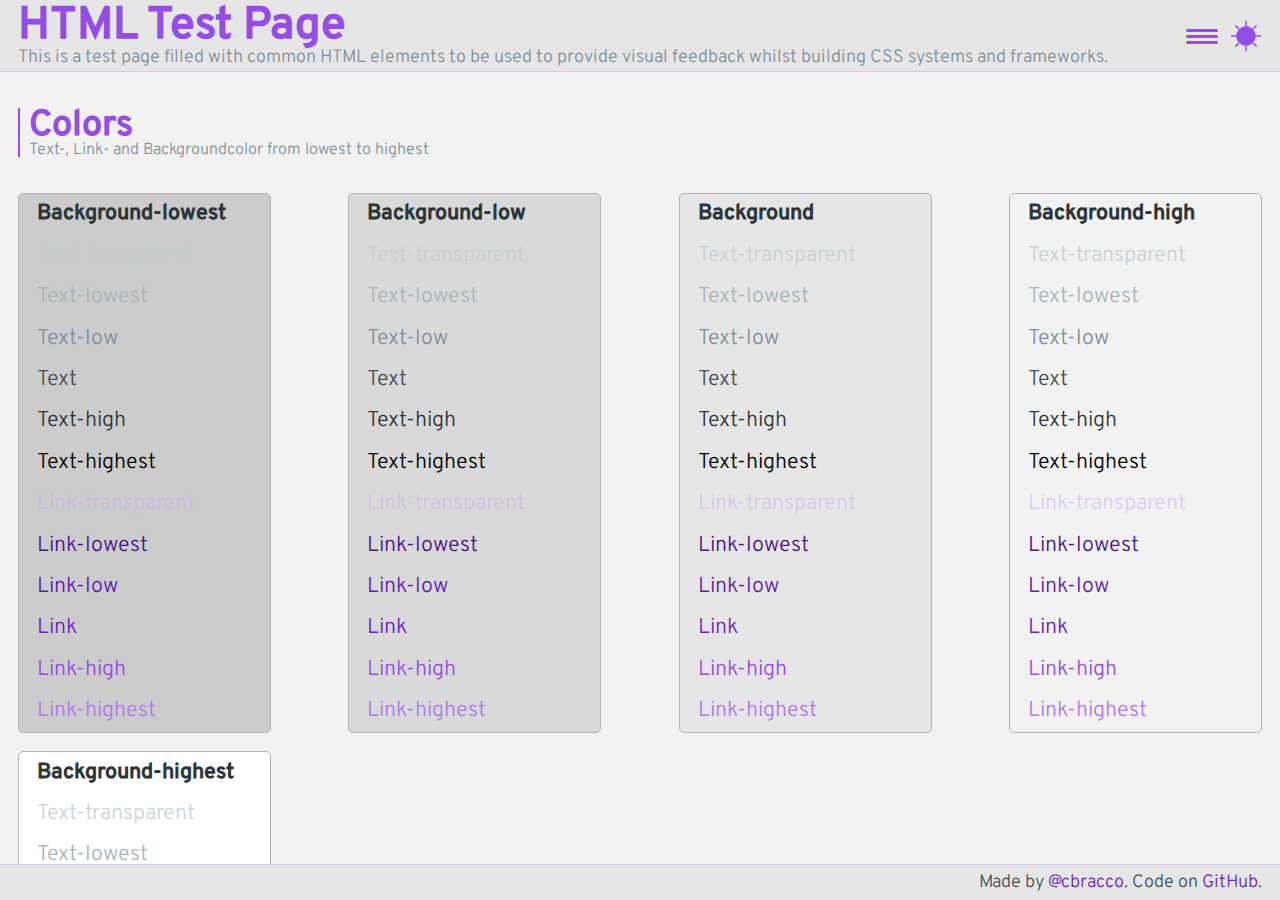
==== commit f0e0f53d: "wip" ====
--- a/almostClasslessDemo.html
+++ b/almostClasslessDemo.html
@@ -60,7 +60,7 @@
       justify-content: center;
       align-items: center;
       transition: all var(--transition-color);
-      background-color: var(--color-background-darkest);
+      background-color: var(--color-background);
 
     }
 
@@ -74,7 +74,7 @@
       justify-content: space-between;
       align-items: center;
       border-bottom: 1px solid var(--color-link-transparent);
-      background-color: var(--color-background-dark);
+      background-color: var(--color-background);
       transition: all var(--transition-color);
     }
 
@@ -88,12 +88,12 @@
     }
 
     .header__title {
-      color: var(--color-link-light);
+      color: var(--color-link-high);
       transition: all var(--transition-color);
     }
 
     .header__subtitle {
-      color: var(--color-text-darkest);
+      color: var(--color-text-low);
       transition: all var(--transition-color);
     }
 
@@ -130,7 +130,7 @@
       min-width: 160px;
       margin: 0;
       padding: 0;
-      background-color: var(--color-background-light);
+      background-color: var(--color-background);
       border: 1px solid var(--color-text-transparent);
       border-radius: var(--radius-medium);
       box-shadow: var(--shadow);
@@ -139,12 +139,12 @@
     }
 
     .toc--navigation[data-state="opened"] {
-      animation: clipPathCircleOpen 750ms ease-in-out forwards;
+      animation: clipPathCircleOpen 550ms ease-in-out forwards;
       display: block;
     }
 
     .toc--navigation[data-state="closing"] {
-      animation: clipPathCircleClose 750ms ease-in-out forwards;
+      animation: clipPathCircleClose 550ms ease-in-out forwards;
     }
 
     .toc--navigation[data-state="closed"] {
@@ -157,13 +157,13 @@
       }
 
       100% {
-        clip-path: circle(250% at top right);
+        clip-path: circle(150% at top right);
       }
     }
 
     @keyframes clipPathCircleClose {
       0% {
-        clip-path: circle(250% at top right);
+        clip-path: circle(150% at top right);
       }
 
       100% {
@@ -177,9 +177,6 @@
       padding-bottom: 1.4em;
       background: transparent;
       border: 0;
-      /* position: absolute;
-      top: 0.5em;
-      right: 0.5em; */
       cursor: pointer;
     }
 
@@ -188,11 +185,12 @@
     .hamburger::after {
       content: "";
       display: block;
-      background: var(--color-link-light);
+      background: var(--color-link-high);
       height: 3px;
       width: 1.75em;
       border-radius: 3px;
-      transition: all ease-in-out 500ms;
+      transition: all ease-in-out 300ms;
+      /* opacity ease-in-out 100ms; */
     }
 
     .toc--toggle-button:hover .hamburger,
@@ -231,22 +229,35 @@
       width: 1px;
     }
 
+
+
     .page--toc a {
       color: var(--color-link);
       padding: 12px 16px;
+      padding: .8rem 1rem;
       text-decoration: none;
       display: block;
       font-size: 1.2rem;
-      line-height: 1.3;
       transition: all var(--transition-color);
       font-weight: bold;
     }
 
+    .page--toc .level-3 a {
+      padding-left: 1.2rem;
+      padding-top: 0rem;
+      font-size: 1.1rem;
+    }
+
+    .page--toc .level-4 a {
+      padding-left: 1.6rem;
+      padding-top: 0rem;
+      font-size: 1rem;
+    }
+
     .page--toc a:hover,
     .page--toc a:focus {
-      font-size: 1.3rem;
-      line-height: 1.2;
-      color: var(--color-link-light);
+      transform: scale(1.05);
+      color: var(--color-link-high);
     }
 
     .page--toc--icon {
@@ -263,12 +274,9 @@
       height: calc(100vh - var(--header-height) - var(--footer-height));
       overflow: auto;
       padding-inline: var(--page-padding);
-      background-color: var(--color-background);
+      background-color: var(--color-background-high);
       transition: all var(--transition-color);
-
-    }
-
-
+    }
 
     .page__footer {
       width: 100%;
@@ -278,7 +286,7 @@
       display: flex;
       justify-content: end;
       align-items: center;
-      background-color: var(--color-background-dark);
+      background-color: var(--color-background);
       transition: all var(--transition-color);
 
     }
@@ -292,31 +300,42 @@
       width: 100%;
     }
 
-    .section__headinggroup {
+    section>header {
       margin-block: 2rem;
       padding-left: .5rem;
-      border-left: 2px solid var(--color-link-light);
-    }
-
-    .headinggroup__title {
+      border-left: 2px solid var(--color-link-high);
+    }
+
+    section>header>h2,
+    section>header>h3,
+    section>header>h4 {
       margin: 0;
       padding: 0;
-      font-size: 2rem;
+      color: var(--color-link-high);
       font-weight: bold;
-      color: var(--color-link-light);
       line-height: 1;
       transition: all var(--transition-color);
-
-    }
-
-    .headinggroup__subtitle {
+    }
+
+    section>header>h2 {
+      font-size: 2rem;
+    }
+
+    section>header>h3 {
+      font-size: 1.5rem;
+    }
+
+    section>header>h4 {
+      font-size: 1.2rem;
+    }
+
+    section>header>p {
       margin: 0;
       padding: 0;
-      color: var(--color-text-darkest);
+      color: var(--color-text-low);
       font-size: .9rem;
       line-height: .8;
       transition: all var(--transition-color);
-
     }
 
     section::after {
@@ -325,7 +344,57 @@
       border-top: 1px solid var(--color-link-transparent);
       height: 1px;
       margin-block: 4rem;
-
+    }
+
+
+    .section__color-flex {
+      display: flex;
+      flex-wrap: wrap;
+      justify-content: space-between;
+      gap: 1em;
+    }
+
+    .section__color-flex h5 {
+      margin-block: .25rem;
+      margin-left: 1rem;
+      font-size: 1.2rem;
+    }
+
+    .section__color-flex>div {
+      min-width: 253px;
+      width: 18%;
+      border: 1px solid var(--color-text-lowest);
+      border-radius: 5px;
+      font-size: 1.2rem;
+      transition: all var(--transition-color);
+    }
+
+    .section__color-flex>div>div {
+      transition: all var(--transition-color);
+      padding: .25rem 1rem;
+    }
+
+
+    .inline-elements__grid {
+      grid-template-columns: repeat(auto-fit, minmax(0%, 1fr));
+      grid-column-gap: var(--grid-spacing-horizontal);
+      grid-row-gap: var(--grid-spacing-vertical);
+      display: grid;
+      /* grid-template-columns: 1fr; */
+      margin: 0;
+    }
+
+    .inline-elements__flex>p {
+      /* display: flex;
+      flex-direction: row-reverse;
+      flex-wrap: wrap; 
+      gap: 1em;
+      align-items: normal;
+      justify-content: left; */
+
+      display: grid;
+      /* grid-template-columns: repeat(auto-fit, minmax(0%, 1fr)); */
+      grid-template-columns: 100px 1fr;
     }
   </style>
 </head>
@@ -344,8 +413,11 @@
           <div class="hamburger" aria-hidden="true"></div>
         </button>
         <ul data-state="closed" class="toc--navigation" id="toc--navigation">
+          <li> <a href="#colors">Colors</a></li>
           <li> <a href="#text">Text</a></li>
-          <li><a href="#lists">Lists</a></li>
+          <li class="level-3"> <a href="#blockquotes">Blockquotes</a></li>
+          <li class="level-4"> <a href="#blockquotes">Test Item</a></li>
+          <li><a href="#inlineElements">Inline Elements</a></li>
           <li><a href="#tables">Tables</a></li>
           <li><a href="#forms">Forms</a></li>
           <li><a href="#media">Media</a></li>
@@ -358,189 +430,92 @@
 
   <main class="page__main">
 
-    <style>
-      .text {
-        color: var(--color-text);
-      }
-
-      .text-transparent {
-        color: var(--color-text-transparent);
-      }
-
-      .text-dark {
-        color: var(--color-text-dark);
-      }
-
-      .text-darkest {
-        color: var(--color-text-darkest);
-      }
-
-      .text-light {
-        color: var(--color-text-light);
-      }
-
-      .text-lightest {
-        color: var(--color-text-lightest);
-      }
-
-      .link {
-        color: var(--color-link);
-      }
-
-      .link-transparent {
-        color: var(--color-link-transparent);
-      }
-
-      .link-dark {
-        color: var(--color-link-dark);
-      }
-
-      .link-darkest {
-        color: var(--color-link-darkest);
-      }
-
-      .link-light {
-        color: var(--color-link-light);
-      }
-
-      .link-lightest {
-        color: var(--color-link-lightest);
-      }
-
-      .background {
-        background-color: var(--color-background);
-      }
-
-      .background-transparent {
-        background-color: var(--color-background-transparent);
-      }
-
-      .background-dark {
-        background-color: var(--color-background-dark);
-      }
-
-      .background-darkest {
-        background-color: var(--color-background-darkest);
-      }
-
-      .background-light {
-        background-color: var(--color-background-light);
-      }
-
-      .background-lightest {
-        background-color: var(--color-background-lightest);
-      }
-
-      .color-flex {
-        display: flex;
-        flex-wrap: wrap;
-        justify-content: space-between;
-      }
-
-      .color-flex>div {
-        width: 18%;
-        padding-top: 1rem;
-        border: 1px solid var(--color-text-darkest);
-        border-radius: 5px;
-        font-size: 1.2rem;
-        transition: all var(--transition-color);
-      }
-
-      .color-flex>div>div {
-        transition: all var(--transition-color);
-        padding: 1rem;
-      }
-    </style>
-
-    <section id="colors" class="main__section">
-      <hgroup class="section__headinggroup">
-        <h2 class="headinggroup__title">Colors</h2>
-        <p class="headinggroup__subtitle">Text-, Link- and Backgroundcolor from lowest to highest </p>
-      </hgroup>
-
-
-
-      <div class="color-flex">
-
-        <div class="background-darkest">
-          <h4 style="text-align:center">Background-darkest</h4>
+    <section class="main__section">
+      <header>
+        <h2 id="colors">Colors</h2>
+        <p>Text-, Link- and Backgroundcolor from lowest to highest </p>
+      </header>
+
+      <div class="section__color-flex">
+        <div class="background-lowest">
+          <h5>Background-lowest</h5>
           <div class="text-transparent">Text-transparent</div>
-          <div class="text-darkest">Text-darkest</div>
-          <div class="text-dark">Text-dark</div>
+          <div class="text-lowest">Text-lowest</div>
+          <div class="text-low">Text-low</div>
           <div class="text">Text</div>
-          <div class="text-light">Text-light</div>
-          <div class="text-lightest">Text-lightest</div>
+          <div class="text-high">Text-high</div>
+          <div class="text-highest">Text-highest</div>
           <div class="link-transparent">Link-transparent</div>
-          <div class="link-darkest">Link-darkest</div>
-          <div class="link-dark">Link-dark</div>
+          <div class="link-lowest">Link-lowest</div>
+          <div class="link-low">Link-low</div>
           <div class="link">Link</div>
-          <div class="link-light">Link-light</div>
-          <div class="link-lightest">Link-lightest</div>
+          <div class="link-high">Link-high</div>
+          <div class="link-highest">Link-highest</div>
         </div>
 
-        <div class="background-dark">
-          <h4 style="text-align:center">Background-dark</h4>
+        <div class="background-low">
+          <h5>Background-low</h5>
           <div class="text-transparent">Text-transparent</div>
-          <div class="text-darkest">Text-darkest</div>
-          <div class="text-dark">Text-dark</div>
+          <div class="text-lowest">Text-lowest</div>
+          <div class="text-low">Text-low</div>
           <div class="text">Text</div>
-          <div class="text-light">Text-light</div>
-          <div class="text-lightest">Text-lightest</div>
+          <div class="text-high">Text-high</div>
+          <div class="text-highest">Text-highest</div>
           <div class="link-transparent">Link-transparent</div>
-          <div class="link-darkest">Link-darkest</div>
-          <div class="link-dark">Link-dark</div>
+          <div class="link-lowest">Link-lowest</div>
+          <div class="link-low">Link-low</div>
           <div class="link">Link</div>
-          <div class="link-light">Link-light</div>
-          <div class="link-lightest">Link-lightest</div>
+          <div class="link-high">Link-high</div>
+          <div class="link-highest">Link-highest</div>
         </div>
 
         <div class="background">
-          <h4 style="text-align:center">Background</h4>
+          <h5>Background</h5>
           <div class="text-transparent">Text-transparent</div>
-          <div class="text-darkest">Text-darkest</div>
-          <div class="text-dark">Text-dark</div>
+          <div class="text-lowest">Text-lowest</div>
+          <div class="text-low">Text-low</div>
           <div class="text">Text</div>
-          <div class="text-light">Text-light</div>
-          <div class="text-lightest">Text-lightest</div>
+          <div class="text-high">Text-high</div>
+          <div class="text-highest">Text-highest</div>
           <div class="link-transparent">Link-transparent</div>
-          <div class="link-darkest">Link-darkest</div>
-          <div class="link-dark">Link-dark</div>
+          <div class="link-lowest">Link-lowest</div>
+          <div class="link-low">Link-low</div>
           <div class="link">Link</div>
-          <div class="link-light">Link-light</div>
-          <div class="link-lightest">Link-lightest</div>
+          <div class="link-high">Link-high</div>
+          <div class="link-highest">Link-highest</div>
         </div>
 
-        <div class="background-light">
-          <h4 style="text-align:center">Background-light</h4>
+        <div class="background-high">
+          <h5>Background-high</h5>
           <div class="text-transparent">Text-transparent</div>
-          <div class="text-darkest">Text-darkest</div>
-          <div class="text-dark">Text-dark</div>
+          <div class="text-lowest">Text-lowest</div>
+          <div class="text-low">Text-low</div>
           <div class="text">Text</div>
-          <div class="text-light">Text-light</div>
-          <div class="text-lightest">Text-lightest</div>
+          <div class="text-high">Text-high</div>
+          <div class="text-highest">Text-highest</div>
           <div class="link-transparent">Link-transparent</div>
-          <div class="link-darkest">Link-darkest</div>
-          <div class="link-dark">Link-dark</div>
+          <div class="link-lowest">Link-lowest</div>
+          <div class="link-low">Link-low</div>
           <div class="link">Link</div>
-          <div class="link-light">Link-light</div>
-          <div class="link-lightest">Link-lightest</div>
+          <div class="link-high">Link-high</div>
+          <div class="link-highest">Link-highest</div>
         </div>
 
 
-        <div class="background-lightest">
-          <h4 style="text-align:center">Background-lightest</h4>
+        <div class="background-highest">
+          <h5>Background-highest</h5>
           <div class="text-transparent">Text-transparent</div>
-          <div class="text-darkest">Text-darkest</div>
-          <div class="text-dark">Text-dark</div>
+          <div class="text-lowest">Text-lowest</div>
+          <div class="text-low">Text-low</div>
           <div class="text">Text</div>
-          <div class="text-light">Text-light</div>
-          <div class="text-lightest">Text-lightest</div>
+          <div class="text-high">Text-high</div>
+          <div class="text-highest">Text-highest</div>
           <div class="link-transparent">Link-transparent</div>
-          <div class="link-darkest">Link-darkest</div>
-          <div class="link-dark">Link-dark</div>
+          <div class="link-lowest">Link-lowest</div>
+          <div class="link-low">Link-low</div>
           <div class="link">Link</div>
-          <div class="link-light">Link-light</div>
-          <div class="link-lightest">Link-lightest</div>
+          <div class="link-high">Link-high</div>
+          <div class="link-highest">Link-highest</div>
         </div>
 
       </div>
@@ -550,16 +525,15 @@
 
 
 
-    <section id="text" class="main__section">
-      <hgroup class="section__headinggroup">
-        <h2 class="headinggroup__title">Text</h2>
-        <p class="headinggroup__subtitle">Headings, Paragraphs, Blockquote, Cite, Bold, Underline, Italic, Link, Image. </p>
-      </hgroup>
+    <section class="main__section">
+      <header id="text">
+        <h2>Text</h2>
+        <p>Headings, Paragraphs, Blockquote, Cite, Bold, Underline, Italic, Link, Image. </p>
+      </header>
 
       <h1>Archaeopteryx</h1>
       <p>Archaeopteryx, sometimes referred to by its German name, "Urvogel" (lit. Primeval Bird), is a genus of bird-like dinosaurs. The name derives from the ancient Greek ἀρχαῖος (archaīos), meaning "ancient", and πτέρυξ (ptéryx), meaning "feather" or "wing". Between the late 19th century and the early 21st century, Archaeopteryx was generally accepted by palaeontologists and popular reference books as the oldest known bird (member of the group Avialae). Older potential avialans have since been identified,
         including Anchiornis, Xiaotingia, and Aurornis.</p>
-
 
       <figure>
         <img src="https://upload.wikimedia.org/wikipedia/commons/thumb/f/f9/Archaeopteryx_NT.jpg/440px-Archaeopteryx_NT.jpg" alt="Artist's restoration illustrating one interpretation of Carney's study">
@@ -570,9 +544,6 @@
         </figcaption>
       </figure>
 
-
-
-
       <p>Archaeopteryx lived in the Late Jurassic around 150 million years ago, in what is now southern Germany, during a time when Europe was an archipelago of islands in a shallow warm tropical sea, much closer to the equator than it is now. Similar in size to a Eurasian magpie, with the largest individuals possibly attaining the size of a raven, the largest species of Archaeopteryx could grow to about 0.5 m (1 ft 8 in) in length. Despite their small size, broad wings, and inferred ability to fly or glide
         Archaeopteryx had more in common with other small Mesozoic dinosaurs than with modern birds. In particular, they shared the following features with the dromaeosaurids and troodontids: jaws with sharp teeth, three fingers with claws, a long bony tail, hyperextensible second toes ("killing claw"), feathers (which also suggest warm-bloodedness), and various features of the skeleton.</p>
 
@@ -591,113 +562,117 @@
       <p>In 2011, graduate student Ryan Carney and colleagues performed the first colour study on an Archaeopteryx specimen. Using scanning electron microscopy technology and energy-dispersive X-ray analysis, the team was able to detect the structure of melanosomes in the isolated feather specimen described in 1861. The resultant measurements were then compared to those of 87 modern bird species, and the original colour was calculated with a 95% likelihood to be black. The feather was determined to be black
         throughout, with heavier pigmentation in the distal tip. The feather studied was most probably a dorsal covert, which would have partly covered the primary feathers on the wings.</p>
 
-
       <h6>Phylogenetic position</h6>
       <p>Modern palaeontology has often classified Archaeopteryx as the most primitive bird. However, it is not thought to be a true ancestor of modern birds, but rather a close relative of that ancestor. Nonetheless, Archaeopteryx was often used as a model of the true ancestral bird. Several authors have done so. Lowe (1935) and Thulborn (1984) questioned whether Archaeopteryx truly was the first bird. They suggested that Archaeopteryx was a dinosaur that was no more closely related to birds than were other
         dinosaur groups. Kurzanov (1987) suggested that Avimimus was more likely to be the ancestor of all birds than Archaeopteryx. Barsbold (1983) and Zweers and Van den Berge (1997) noted that many maniraptoran lineages are extremely birdlike, and they suggested that different groups of birds may have descended from different dinosaur ancestors.</p>
 
-      <h3>Classification</h3>
-      <p>
-      <ul>
-        <li>
-          <a href="#">a Link</a>
-        </li>
-        <li>
-          <b>bold</b>
-        </li>
-        <li>
-          <i>italic</i>
-        </li>
-        <li>
-          <s>strikethrough</s>
-        </li>
-        <li>
-          <u>underline</u>
-        </li>
-        <li>
-          <sup>superscript</sup>
-        </li>
-        <li>
-          <sub>subscript</sub>
-        </li>
-        <li>
-          <small>small</small>
-        </li>
-        <li>
-          <big>big</big>
-        </li>
-        <li>
-          <mark>mark</mark>
-        </li>
-        <li>
-          <del>delete</del>
-        </li>
-        <li>
-          <ins>insert</ins>
-        </li>
-        <li>
-          <em>emphasis</em>
-        </li>
-        <li>
-          <strong>strong</strong>
-        </li>
-        <li>
-          <code>code</code>
-        </li>
-        <li>
-          <kbd>keyboard</kbd>
-        </li>
-        <li>
-          <samp>sample</samp>
-        </li>
-        <li>
-          <var>variable</var>
-        </li>
-        <li>
-          <cite>cite</cite>
-        </li>
-        <li>
-          <abbr>abbr</abbr>
-        </li>
-        <li>
-          <dfn>dfn</dfn>
-        </li>
-        <li>
-          <time>time</time>
-        </li>
-        <li>
-          <q>quote</q>
-        </li>
-        <li>
-          <blockquote>blockquote</blockquote>
-        </li>
-        <li>
-          <address>address</address>
-        </li>
-        <li>
-          <pre>pre</pre>
-        </li>
-        <li>
-          <bdo>bdo</bdo>
-        </li>
-        <li>
-          <span>span</span>
-        </li>
-        <li>
-          <br>br
-        </li>
-        <li>
-          <wbr>wbr
-        </li>
-
-      </ul>
+
       </p>
-      <h2>Blockquotes</h2>
+
+
+      <header>
+        <h3 id="blockquotes">Blockquotes</h3>
+        <p>Blockquotes</p>
+      </header>
+
       <blockquote>
         <p>A block quotation (also known as a long quotation or extract) is a quotation in a written document, that is set off from the main as a paragraph, or block of text.</p>
         <p>It is typically distinguished visually using indentation and a different typeface or smaller size quotation. It may or may not include a citation, usually placed at the bottom.</p>
         <cite><a href="#!">Said no one, ever.</a></cite>
       </blockquote>
+
+
+      <section class="main__section ">
+        <header id="inlineElements">
+          <h2>Inline Elements</h2>
+          <p>Inline elements display in a line. They do not force the text after them to a new line.</p>
+        </header>
+
+        <div class="inline-elements__grid">
+          <div class="inline-elements__flex">
+            <p>
+              <code>&lt;a&gt;</code>
+              <a href="#">a Link</a>
+            </p>
+            <p>
+              <code>&lt;abbr&gt;</code>
+              <abbr title="Abbreviation">Abbr.</abbr>
+            </p>
+            <p>
+              <code>&lt;strong&gt;</code>
+              <strong>Bold</strong>
+            </p>
+            <p>
+              <code>&lt;b&gt;</code>
+              <b>Bold</b>
+            </p>
+            <p>
+              <code>&lt;i&gt;</code>
+              <i>Italic</i>
+            </p>
+            <p>
+              <code>&lt;em&gt;</code>
+              <em>em</em>
+            </p>
+            <p>
+              <code>&lt;del&gt;</code>
+              <del>Deleted</del>
+            </p>
+            <p>
+              <code>&lt;ins&gt;</code>
+              <ins>Inserted</ins>
+            </p>
+            <p>
+              <code>&lt;kbd&gt;</code>
+              <span><kbd>Ctrl</kbd> + <kbd>S</kbd></span>
+            </p>
+          </div>
+          <div class="inline-elements__flex">
+            <p>
+              <code>&lt;mark&gt;</code>
+              <span><mark>Highlighted</mark></span>
+            </p>
+            <p>
+              <code>&lt;s&gt;</code>
+              <s>Strikethrough</s>
+            </p>
+            <p>
+              <code>&lt;small&gt;</code>
+              <small>Small</small>
+            </p>
+            <p>
+              <code>&lt;sub&gt;</code>
+              <span>Text <sub>Sub</sub></span>
+            </p>
+            <p>
+              <code>&lt;sup&gt;</code>
+              <span>Text <sup>Sup</sup></span>
+            </p>
+            <p>
+              <code>&lt;u&gt;</code>
+              <u>Underline</u>
+            </p>
+            <p>
+              <code>&lt;sample&gt;</code>
+              <sample>Sample</sample>
+            </p>
+            <p>
+              <code>&lt;quote&gt;</code>
+              <q>Quote</q>
+            </p>
+          </div>
+        </div>
+      </section>
+
+
+      <!-- UNDER DEVELOPMENT  UNDER DEVELOPMENT  UNDER DEVELOPMENT  UNDER DEVELOPMENT  UNDER DEVELOPMENT  UNDER DEVELOPMENT  UNDER DEVELOPMENT  UNDER DEVELOPMENT  UNDER DEVELOPMENT  UNDER DEVELOPMENT -->
+      <div style="text-align: center;">
+        <hr>
+        under development
+        <hr>
+      </div>
+      <!-- UNDER DEVELOPMENT  UNDER DEVELOPMENT  UNDER DEVELOPMENT  UNDER DEVELOPMENT  UNDER DEVELOPMENT  UNDER DEVELOPMENT  UNDER DEVELOPMENT  UNDER DEVELOPMENT  UNDER DEVELOPMENT  UNDER DEVELOPMENT -->
+
 
       <h2>Lists</h2>
 
--- a/css/almostClassless.css
+++ b/css/almostClassless.css
@@ -10,70 +10,101 @@
 /* @media (prefers-color-scheme: light) {} */
 :root,
 :root[data-theme='light'] {
-    /* Colors */
-    --color-text-H: 0;
-    --color-text-S: 0%;
-    --color-text-L: 30%;
+    /* Main-Colors */
+    /* Text */
+    --color-text-H: 200;
+    --color-text-S: 10%;
+    --color-text-transparent: hsla(var(--color-text-H), var(--color-text-S), 80%, 0.9);
+    --color-text-lowest: hsl(var(--color-text-H), var(--color-text-S), 70%);
+    --color-text-low: hsl(var(--color-text-H), var(--color-text-S), 55%);
+    --color-text: hsl(var(--color-text-H), var(--color-text-S), 30%);
+    --color-text-high: hsl(var(--color-text-H), var(--color-text-S), 20%);
+    --color-text-highest: hsl(var(--color-text-H), var(--color-text-S), 0%);
+    /* Link */
+    --org: hsl(268, 75%, 44%);
     --color-link-H: 268;
-    --color-link-S: 90%;
-    --color-link-L: 50%;
+    --color-link-S: 75%;
+    --color-link-transparent: hsla(var(--color-link-H), var(--color-link-S), 80%, 0.5);
+    --color-link-lowest: hsl(var(--color-link-H), var(--color-link-S), 30%);
+    --color-link-low: hsl(var(--color-link-H), var(--color-link-S), 40%);
+    --color-link: hsl(var(--color-link-H), var(--color-link-S), 44%);
+    --color-link-high: hsl(var(--color-link-H), var(--color-link-S), 60%);
+    --color-link-highest: hsl(var(--color-link-H), var(--color-link-S), 70%);
+    /* Background */
     --color-background-H: 0;
     --color-background-S: 0%;
-    --color-background-L: 95%;
-    --alpha-transparent: 0.1;
-    --alpha-lightest: 1.5;
-    --alpha-light: 1.25;
-    --alpha-dark: 0.9;
-    --alpha-darkest: 0.8;
-
+    --color-background-transparent: hsla(var(--color-background-H), var(--color-background-S), 20%, 0.15);
+    --color-background-lowest: hsl(var(--color-background-H), var(--color-background-S), 80%);
+    --color-background-low: hsl(var(--color-background-H), var(--color-background-S), 85%);
+    --color-background: hsl(var(--color-background-H), var(--color-background-S), 90%);
+    --color-background-high: hsl(var(--color-background-H), var(--color-background-S), 95%);
+    --color-background-highest: hsl(var(--color-background-H), var(--color-background-S), 100%);
     /* Colors */
-    --color-blue: #0d6efd;
-    --color-indigo: #6610f2;
-    --color-purple: #6f42c1;
-    --color-pink: #d63384;
-    --color-red: #dc3545;
-    --color-orange: #fd7e14;
-    --color-yellow: #ffc107;
-    --color-green: #198754;
-    --color-teal: #20c997;
-    --color-cyan: #0dcaf0;
-    --color-black: #000;
-    --color-white: #fff;
-    --color-gray: #6c757d;
+    --color-blue: hsl(216, 98%, 52%);
+    --color-indigo: hsl(263, 90%, 51%);
+    --color-purple: hsl(261, 51%, 51%);
+    --color-pink: hsl(330, 67%, 52%);
+    --color-red: hsl(354, 70%, 54%);
+    --color-orange: hsl(27, 98%, 54%);
+    --color-yellow: hsl(45, 100%, 51%);
+    --color-green: hsl(152, 69%, 31%);
+    --color-teal: hsl(162, 73%, 46%);
+    --color-cyan: hsl(190, 90%, 50%);
+    --color-black: hsl(0, 0%, 0%);
+    --color-white: hsl(0, 0%, 100%);
+    --color-gray: hsl(208, 7%, 46%);
     /* Filter */
     --filter-img: brightness(1);
 }
 
 :root[data-theme='dark'] {
-    /* Colors */
-    --color-text-H: 0;
-    --color-text-S: 0%;
-    --color-text-L: 90%;
+    /* Main-Colors */
+    /* Text */
+    --color-text-H: 200;
+    --color-text-S: 5%;
+    --color-text-transparent: hsla(var(--color-text-H), var(--color-text-S), 80%, 0.15);
+    --color-text-lowest: hsl(var(--color-text-H), var(--color-text-S), 45%);
+    --color-text-low: hsl(var(--color-text-H), var(--color-text-S), 60%);
+    --color-text: hsl(var(--color-text-H), var(--color-text-S), 80%);
+    --color-text-high: hsl(var(--color-text-H), var(--color-text-S), 90%);
+    --color-text-highest: hsl(var(--color-text-H), var(--color-text-S), 100%);
+    /* Link */
     --color-link-H: 268;
     --color-link-S: 75%;
-    --color-link-L: 54%;
+    --color-link-transparent: hsla(var(--color-link-H), var(--color-link-S), 80%, 0.15);
+    --color-link-lowest: hsl(var(--color-link-H), var(--color-link-S), 30%);
+    --color-link-low: hsl(var(--color-link-H), var(--color-link-S), 40%);
+    --color-link: hsl(var(--color-link-H), var(--color-link-S), 50%);
+    --color-link-high: hsl(var(--color-link-H), var(--color-link-S), 60%);
+    --color-link-highest: hsl(var(--color-link-H), var(--color-link-S), 70%);
+    /* Background */
     --color-background-H: 0;
     --color-background-S: 0%;
-    --color-background-L: 14%;
-    --alpha-transparent: 0.15;
-    --alpha-dark: 0.8;
-    --alpha-darkest: 0.7;
-    --alpha-light: 1.2;
-    --alpha-lightest: 1.3;
+    --color-background-transparent: hsla(var(--color-background-H), var(--color-background-S), 20%, 0.15);
+    /* --color-background-lowest: hsl(var(--color-background-H), var(--color-background-S), 28%);
+    --color-background-low: hsl(var(--color-background-H), var(--color-background-S), 24%);
+    --color-background: hsl(var(--color-background-H), var(--color-background-S), 20%);
+    --color-background-high: hsl(var(--color-background-H), var(--color-background-S), 16%);
+    --color-background-highest: hsl(var(--color-background-H), var(--color-background-S), 12%); */
+    --color-background-lowest: hsl(var(--color-background-H), var(--color-background-S), 12%);
+    --color-background-low: hsl(var(--color-background-H), var(--color-background-S), 16%);
+    --color-background: hsl(var(--color-background-H), var(--color-background-S), 20%);
+    --color-background-high: hsl(var(--color-background-H), var(--color-background-S), 24%);
+    --color-background-highest: hsl(var(--color-background-H), var(--color-background-S), 28%);
     /* Colors */
-    --color-blue: #0d6efd;
-    --color-indigo: #6610f2;
-    --color-purple: #6f42c1;
-    --color-pink: #d63384;
-    --color-red: #dc3545;
-    --color-orange: #fd7e14;
-    --color-yellow: #ffc107;
-    --color-green: #198754;
-    --color-teal: #20c997;
-    --color-cyan: #0dcaf0;
-    --color-black: #000;
-    --color-white: #fff;
-    --color-gray: #6c757d;
+    --color-blue: hsl(216, 98%, 52%);
+    --color-indigo: hsl(263, 90%, 51%);
+    --color-purple: hsl(261, 51%, 51%);
+    --color-pink: hsl(330, 67%, 52%);
+    --color-red: hsl(354, 70%, 54%);
+    --color-orange: hsl(27, 98%, 54%);
+    --color-yellow: hsl(45, 100%, 51%);
+    --color-green: hsl(152, 69%, 31%);
+    --color-teal: hsl(162, 73%, 46%);
+    --color-cyan: hsl(190, 90%, 50%);
+    --color-black: hsl(0, 0%, 0%);
+    --color-white: hsl(0, 0%, 100%);
+    --color-gray: hsl(208, 7%, 46%);
     /* Filter */
     --filter-img: brightness(0.8);
 }
@@ -98,26 +129,29 @@
     --radius-x-large: 1rem;
 
     /* Calculated colors */
+    /* 
     --color-text: hsl(var(--color-text-H), var(--color-text-S), var(--color-text-L));
     --color-text-transparent: hsla(var(--color-text-H), var(--color-text-S), var(--color-text-L), var(--alpha-transparent));
-    --color-text-dark: hsl(var(--color-text-H), var(--color-text-S), calc(var(--color-text-L) * var(--alpha-dark)));
-    --color-text-darkest: hsl(var(--color-text-H), var(--color-text-S), calc(var(--color-text-L) * var(--alpha-darkest)));
-    --color-text-light: hsl(var(--color-text-H), var(--color-text-S), calc(var(--color-text-L) * var(--alpha-light)));
-    --color-text-lightest: hsl(var(--color-text-H), var(--color-text-S), calc(var(--color-text-L) * var(--alpha-lightest)));
+    --color-text-low: hsl(var(--color-text-H), var(--color-text-S), calc(var(--color-text-L) * var(--alpha-low)));
+    --color-text-lowest: hsl(var(--color-text-H), var(--color-text-S), calc(var(--color-text-L) * var(--alpha-lowest)));
+    --color-text-high: hsl(var(--color-text-H), var(--color-text-S), calc(var(--color-text-L) * var(--alpha-high)));
+    --color-text-highest: hsl(var(--color-text-H), var(--color-text-S), calc(var(--color-text-L) * var(--alpha-highest))); 
+    
 
     --color-link: hsl(var(--color-link-H), var(--color-link-S), var(--color-link-L));
     --color-link-transparent: hsla(var(--color-link-H), var(--color-link-S), var(--color-link-L), calc(var(--alpha-transparent) * 3));
-    --color-link-dark: hsl(var(--color-link-H), var(--color-link-S), calc(var(--color-link-L) * var(--alpha-dark)));
-    --color-link-darkest: hsl(var(--color-link-H), var(--color-link-S), calc(var(--color-link-L) * var(--alpha-darkest)));
-    --color-link-light: hsl(var(--color-link-H), var(--color-link-S), calc(var(--color-link-L) * var(--alpha-light)));
-    --color-link-lightest: hsl(var(--color-link-H), var(--color-link-S), calc(var(--color-link-L) * var(--alpha-lightest)));
+    --color-link-low: hsl(var(--color-link-H), var(--color-link-S), calc(var(--color-link-L) * var(--alpha-low)));
+    --color-link-lowest: hsl(var(--color-link-H), var(--color-link-S), calc(var(--color-link-L) * var(--alpha-lowest)));
+    --color-link-high: hsl(var(--color-link-H), var(--color-link-S), calc(var(--color-link-L) * var(--alpha-high)));
+    --color-link-highest: hsl(var(--color-link-H), var(--color-link-S), calc(var(--color-link-L) * var(--alpha-highest)));
 
     --color-background: hsl(var(--color-background-H), var(--color-background-S), var(--color-background-L));
     --color-background-transparent: hsl(var(--color-background-H), var(--color-background-S), var(--color-background-L) * var(--alpha-transparent));
-    --color-background-dark: hsl(var(--color-background-H), var(--color-background-S), calc(var(--color-background-L) * var(--alpha-dark)));
-    --color-background-darkest: hsl(var(--color-background-H), var(--color-background-S), calc(var(--color-background-L) * var(--alpha-darkest)));
-    --color-background-light: hsl(var(--color-background-H), var(--color-background-S), calc(var(--color-background-L) * var(--alpha-light)));
-    --color-background-lightest: hsl(var(--color-background-H), var(--color-background-S), calc(var(--color-background-L) * var(--alpha-lightest)));
+    --color-background-low: hsl(var(--color-background-H), var(--color-background-S), calc(var(--color-background-L) * var(--alpha-low)));
+    --color-background-lowest: hsl(var(--color-background-H), var(--color-background-S), calc(var(--color-background-L) * var(--alpha-lowest)));
+    --color-background-high: hsl(var(--color-background-H), var(--color-background-S), calc(var(--color-background-L) * var(--alpha-high)));
+    --color-background-highest: hsl(var(--color-background-H), var(--color-background-S), calc(var(--color-background-L) * var(--alpha-highest)));
+    */
 
     /* Status */
     --info: var(--color-blue);
@@ -144,6 +178,78 @@
     --modal-overlay-backdrop-filter: blur(0.25rem);
 }
 
+.text {
+    color: var(--color-text);
+}
+
+.text-transparent {
+    color: var(--color-text-transparent);
+}
+
+.text-low {
+    color: var(--color-text-low);
+}
+
+.text-lowest {
+    color: var(--color-text-lowest);
+}
+
+.text-high {
+    color: var(--color-text-high);
+}
+
+.text-highest {
+    color: var(--color-text-highest);
+}
+
+.link {
+    color: var(--color-link);
+}
+
+.link-transparent {
+    color: var(--color-link-transparent);
+}
+
+.link-low {
+    color: var(--color-link-low);
+}
+
+.link-lowest {
+    color: var(--color-link-lowest);
+}
+
+.link-high {
+    color: var(--color-link-high);
+}
+
+.link-highest {
+    color: var(--color-link-highest);
+}
+
+.background {
+    background-color: var(--color-background);
+}
+
+.background-transparent {
+    background-color: var(--color-background-transparent);
+}
+
+.background-low {
+    background-color: var(--color-background-low);
+}
+
+.background-lowest {
+    background-color: var(--color-background-lowest);
+}
+
+.background-high {
+    background-color: var(--color-background-high);
+}
+
+.background-highest {
+    background-color: var(--color-background-highest);
+}
+
 /*
  * FONT
  */
@@ -199,10 +305,15 @@
     font-weight: var(--font-weight);
     transition: var(--transition);
 }
-/*
- * HEADINGS
- */
-
+
+a:hover {
+    color: var(--color-link-high);
+}
+/*
+ * 
+ * HEADINGS 
+ *
+ */
 h1,
 h2,
 h3,
@@ -217,8 +328,9 @@
 .h6 {
     font-family: var(--font-family-headline);
     line-height: var(--line-height);
-    color: var(--color-text-light);
+    color: var(--color-text-high);
     margin-bottom: -0.5em;
+    transition: all var(--transition-color);
 }
 
 h1,
@@ -257,23 +369,49 @@
     margin-top: 1.5rem;
 }
 
+/*
+ * 
+ * INLINE ELEMENTS 
+ *
+ */
+
+abbr[title] {
+    border-bottom: none;
+    text-decoration: underline;
+    text-decoration: underline dotted;
+    text-decoration-color: var(--color-link-high);
+}
+
 mark {
     background-color: var(--color-link-transparent);
-    color: var(--color-text-dark);
-    padding: 0.05rem 0.1rem;
+    color: var(--color-text-high);
+    padding: 0.125rem 0.25rem;
     border-radius: var(--radius-x-small);
-}
-ins,
+    line-height: 1.2;
+    display: inline-block;
+    min-width: 1rem;
+    transition: all var(--transition-color);
+}
 u {
     text-decoration: underline;
     text-decoration-color: var(--color-link);
     text-decoration-thickness: 0.1rem;
     text-underline-offset: 0.1rem;
 }
-del,
+ins {
+    color: var(--correct);
+    text-decoration: none;
+}
+del {
+    text-decoration: line-through;
+    text-decoration-color: var(--error);
+    color: var(--error);
+    text-decoration-thickness: 0.03rem;
+    text-underline-offset: 0.1rem;
+}
 s {
     text-decoration: line-through;
-    text-decoration-color: var(--color-link-lightest);
+    text-decoration-color: var(--color-link-highest);
     text-decoration-thickness: 0.1rem;
     text-underline-offset: 0.1rem;
 }
@@ -282,6 +420,30 @@
     color: var(--color-link);
 }
 
+kbd {
+    background-color: var(--color-background);
+    color: var(--color-text);
+    border-radius: var(--radius-x-small);
+    border: 1px solid var(--color-background-low);
+    box-shadow: 0 2px 0 1px var(--color-background-lowest);
+    cursor: default;
+    font-family: monospace;
+    font-size: 0.9em;
+    line-height: 1;
+    min-width: 1.1rem;
+    display: inline-block;
+    padding: 0.125rem 0.25rem;
+}
+kbd:hover {
+    box-shadow: 0 1px 0 0.5px var(--color-background-lowest);
+    top: 1px;
+}
+
+/*
+ * 
+ * IMAGES 
+ *
+ */
 img {
     max-width: 100%;
     height: auto;
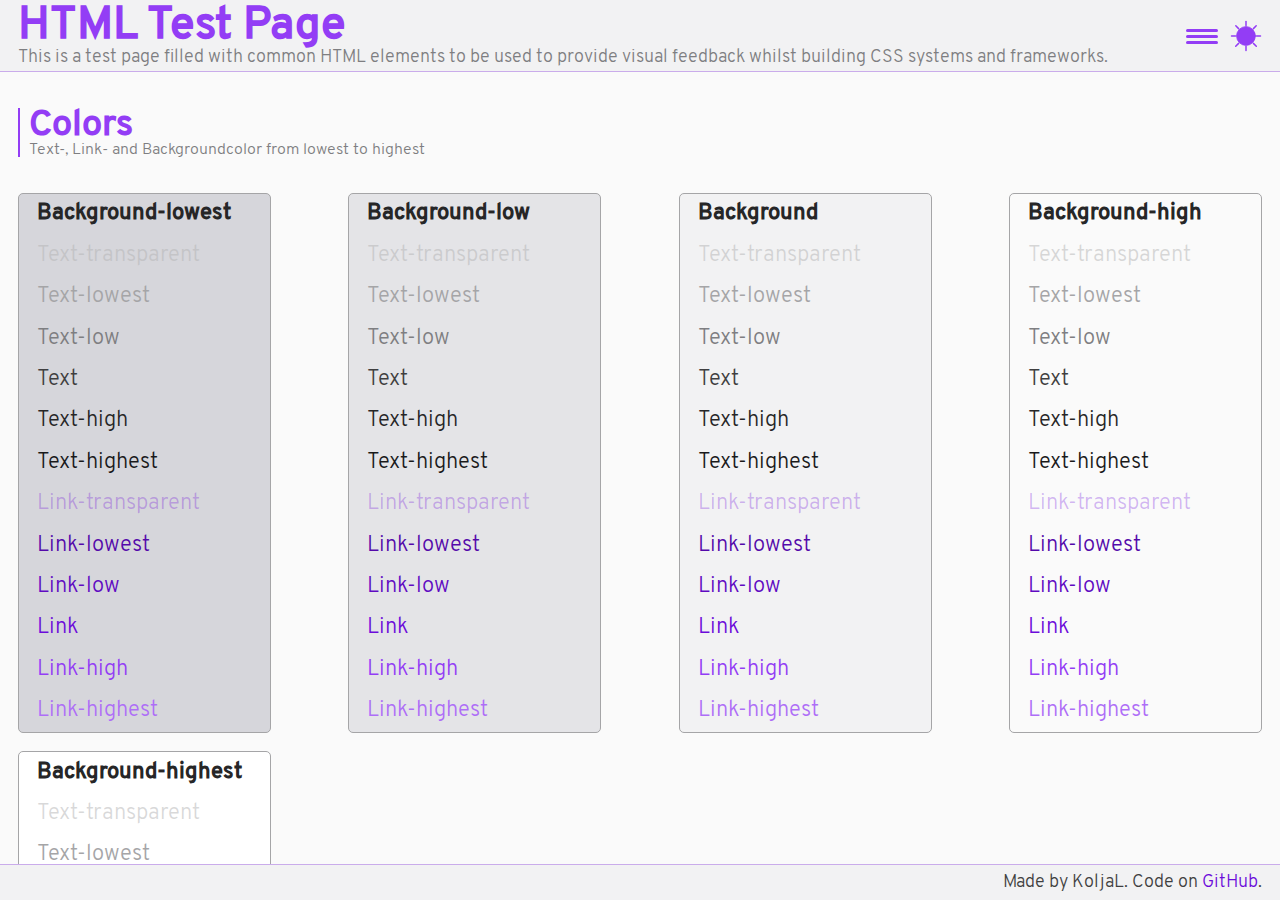
==== commit c222fb3a: "ADD lists, fonts" ====
--- a/almostClasslessDemo.html
+++ b/almostClasslessDemo.html
@@ -138,15 +138,22 @@
       list-style: none;
     }
 
+    .page--toc:hover .toc--navigation {
+      animation: clipPathCircleOpen 550ms ease-in-out forwards;
+      display: block;
+    }
+
     .toc--navigation[data-state="opened"] {
       animation: clipPathCircleOpen 550ms ease-in-out forwards;
       display: block;
     }
 
+    .page--toc:hover .toc--navigation[data-state="closing"],
     .toc--navigation[data-state="closing"] {
       animation: clipPathCircleClose 550ms ease-in-out forwards;
     }
 
+    /* .page--toc:hover .toc--navigation[data-state="closed"], */
     .toc--navigation[data-state="closed"] {
       display: none;
     }
@@ -230,6 +237,11 @@
     }
 
 
+    .page--toc li::before {
+      content: '';
+      display: none;
+    }
+
 
     .page--toc a {
       color: var(--color-link);
@@ -308,7 +320,8 @@
 
     section>header>h2,
     section>header>h3,
-    section>header>h4 {
+    section>header>h4,
+    .headline {
       margin: 0;
       padding: 0;
       color: var(--color-link-high);
@@ -317,14 +330,17 @@
       transition: all var(--transition-color);
     }
 
+    h2.headline,
     section>header>h2 {
       font-size: 2rem;
     }
 
+    h3.headline,
     section>header>h3 {
       font-size: 1.5rem;
     }
 
+    h4.headline,
     section>header>h4 {
       font-size: 1.2rem;
     }
@@ -376,11 +392,10 @@
 
 
     .inline-elements__grid {
+      display: grid;
       grid-template-columns: repeat(auto-fit, minmax(0%, 1fr));
-      grid-column-gap: var(--grid-spacing-horizontal);
-      grid-row-gap: var(--grid-spacing-vertical);
-      display: grid;
-      /* grid-template-columns: 1fr; */
+      /* grid-column-gap: var(--grid-spacing-horizontal); */
+      /* grid-row-gap: var(--grid-spacing-vertical); */
       margin: 0;
     }
 
@@ -416,8 +431,11 @@
           <li> <a href="#colors">Colors</a></li>
           <li> <a href="#text">Text</a></li>
           <li class="level-3"> <a href="#blockquotes">Blockquotes</a></li>
-          <li class="level-4"> <a href="#blockquotes">Test Item</a></li>
           <li><a href="#inlineElements">Inline Elements</a></li>
+          <li><a href="#lists">Lists</a></li>
+          <li class="level-3"> <a href="#list-definition">Definition List</a></li>
+          <li class="level-3"> <a href="#list-ordered">Ordered Lists</a></li>
+          <li class="level-3"> <a href="#list-unordered">Unodered Lists</a></li>
           <li><a href="#tables">Tables</a></li>
           <li><a href="#forms">Forms</a></li>
           <li><a href="#media">Media</a></li>
@@ -432,7 +450,7 @@
 
     <section class="main__section">
       <header>
-        <h2 id="colors">Colors</h2>
+        <h2 id="colors" class="forTOC">Colors</h2>
         <p>Text-, Link- and Backgroundcolor from lowest to highest </p>
       </header>
 
@@ -526,8 +544,8 @@
 
 
     <section class="main__section">
-      <header id="text">
-        <h2>Text</h2>
+      <header>
+        <h2 id="text" class="forTOC">Text</h2>
         <p>Headings, Paragraphs, Blockquote, Cite, Bold, Underline, Italic, Link, Image. </p>
       </header>
 
@@ -565,14 +583,12 @@
       <h6>Phylogenetic position</h6>
       <p>Modern palaeontology has often classified Archaeopteryx as the most primitive bird. However, it is not thought to be a true ancestor of modern birds, but rather a close relative of that ancestor. Nonetheless, Archaeopteryx was often used as a model of the true ancestral bird. Several authors have done so. Lowe (1935) and Thulborn (1984) questioned whether Archaeopteryx truly was the first bird. They suggested that Archaeopteryx was a dinosaur that was no more closely related to birds than were other
         dinosaur groups. Kurzanov (1987) suggested that Avimimus was more likely to be the ancestor of all birds than Archaeopteryx. Barsbold (1983) and Zweers and Van den Berge (1997) noted that many maniraptoran lineages are extremely birdlike, and they suggested that different groups of birds may have descended from different dinosaur ancestors.</p>
-
-
       </p>
 
 
       <header>
         <h3 id="blockquotes">Blockquotes</h3>
-        <p>Blockquotes</p>
+        <p>A Bblockquote specifies a text that is quoted from another source.</p>
       </header>
 
       <blockquote>
@@ -581,10 +597,33 @@
         <cite><a href="#!">Said no one, ever.</a></cite>
       </blockquote>
 
+      <blockquote cite="http://www.worldwildlife.org/who/index.html">
+        For 50 years, WWF has been protecting the future of nature. The world's leading conservation organization, WWF works in 100 countries and is supported by 1.2 million members in the United States and close to 5 million globally.
+      </blockquote>
+
+      <blockquote class="red" cite="http://www.worldwildlife.org/who/index.html">
+        For 50 years, WWF has been protecting the future of nature. The world's leading conservation organization, WWF works in 100 countries and is supported by 1.2 million members in the United States and close to 5 million globally.
+      </blockquote>
+
+
+
+      <header>
+        <h3 id="addresss">Address</h3>
+        <p>Address</p>
+      </header>
+
+      <address>
+        Albert Einstein<br>
+        <a href="mailto:albert@einsten.org">Albert@Einstein.org</a><br>
+        <a class="inline-icon website" href="#">Einstein.com</a><br>
+        <a href="tel:albert@einsten.org">0123 4567 8910</a><br>
+        <span class="inline-icon map">Box 564, Disneyland</span><br>
+      </address>
+
 
       <section class="main__section ">
         <header id="inlineElements">
-          <h2>Inline Elements</h2>
+          <h2 class="forTOC">Inline Elements</h2>
           <p>Inline elements display in a line. They do not force the text after them to a new line.</p>
         </header>
 
@@ -662,6 +701,185 @@
             </p>
           </div>
         </div>
+      </section>
+
+
+
+      <section>
+
+        <header id="lists">
+          <h2 class="forTOC">Lists</h2>
+          <p>HTML lists allow web developers to group a set of related items in lists.</p>
+        </header>
+
+
+        <header id="list-definition">
+          <h3 class="forTOC">Definition List</h3>
+          <p>A description list is a list of terms, with a description of each term. The <code>&lt;dl&gt;</code> tag defines the description list, the <code>&lt;dt&gt;</code> tag defines the term (name), and the <code>&lt;dd&gt;</code> tag describes each term.</p>
+        </header>
+        <div class="flex-row" style="justify-content: space-between;">
+          <div class="definition-default">
+            <h4 class="headline">Default</h4>
+            <dl>
+              <dt>Theropods</dt>
+              <dd>Saurischian dinosaurs have two major subdivisions: theropods and sauropodomorphs. The theropods are a diverse and complex group that are famous for meat eating. There is evidence of other dinosaurs being omnivores, and there are some theropods that strayed from a carnivorous diet, but all of the famous dinosaurs with big sharp teeth are theropods.</dd>
+              <dt>Sauropodomorphs</dt>
+              <dd>Sauropodomorphs are a diverse group of herbivorous dinosaurs that are characterized by long necks and tails. They are the ancestors of the sauropods, which are the largest dinosaurs that ever lived. The sauropodomorphs are a diverse group, and they include some of the most famous dinosaurs, such as Diplodocus, Brachiosaurus, and Apatosaurus.</dd>
+              <dt>Ornithischians</dt>
+              <dd>Ornithischians are a diverse group of dinosaurs that are characterized by their bird-like hips. They are divided into two major groups: ornithopods and ceratopsians. The ornithopods are a diverse group of herbivorous dinosaurs that includes the famous duck-billed dinosaurs, such as Ankylosaurus and Stegosaurus. The ceratopsians are a diverse group of herbivorous dinosaurs that includes the famous horned dinosaurs, such as Triceratops and Centrosaurus.</dd>
+            </dl>
+          </div>
+
+          <div class="definition-column">
+            <h4 class="headline">Column</h4>
+            <dl class="column" style="--dt-width: 150px;">
+              <dt>Theropods</dt>
+              <dd>Saurischian dinosaurs have two major subdivisions: theropods and sauropodomorphs. The theropods are a diverse and complex group that are famous for meat eating. There is evidence of other dinosaurs being omnivores, and there are some theropods that strayed from a carnivorous diet, but all of the famous dinosaurs with big sharp teeth are theropods.</dd>
+              <dt>Sauropodomorphs</dt>
+              <dd>Sauropodomorphs are a diverse group of herbivorous dinosaurs that are characterized by long necks and tails. They are the ancestors of the sauropods, which are the largest dinosaurs that ever lived. The sauropodomorphs are a diverse group, and they include some of the most famous dinosaurs, such as Diplodocus, Brachiosaurus, and Apatosaurus.</dd>
+              <dt>Ornithischians</dt>
+              <dd>Ornithischians are a diverse group of dinosaurs that are characterized by their bird-like hips. They are divided into two major groups: ornithopods and ceratopsians. The ornithopods are a diverse group of herbivorous dinosaurs that includes the famous duck-billed dinosaurs, such as Ankylosaurus and Stegosaurus. The ceratopsians are a diverse group of herbivorous dinosaurs that includes the famous horned dinosaurs, such as Triceratops and Centrosaurus.</dd>
+            </dl>
+          </div>
+        </div>
+
+
+
+        <header>
+          <h3 id="list-ordered" class="forTOC">Ordered List</h3>
+          <p>An ordered list starts with the <code>&lt;ol&gt;</code> tag. Each list item starts with the <code>&lt;li&gt;</code> tag.</p>
+        </header>
+
+        <div class="flex-row" style="justify-content: space-between;">
+
+          <div class="type-1">
+            <h4 class="headline">Type 1</h4>
+            <ol>
+              <li>First item </li>
+              <li>Second item </li>
+              <li>Third item </li>
+              <li>Fourth item
+                <ol>
+                  <li>First item </li>
+                  <li>Second item </li>
+                  <li>Third item </li>
+                  <li>Fourth item </li>
+                  <li>Fifth item </li>
+                  <li>Sixth item </li>
+                  <li>Seventh item </li>
+                  <li>Eighth item </li>
+                  <li>Ninth item </li>
+                  <li>Tenth item </li>
+                </ol>
+              </li>
+              <li>Fifth item </li>
+              <li>Sixth item </li>
+              <li>Seventh item </li>
+              <li>Eighth item </li>
+              <li>Ninth item </li>
+              <li>Tenth item </li>
+            </ol>
+          </div>
+
+
+          <div class="type-A">
+            <h4 class="headline">Type A</h4>
+            <ol type="A">
+              <li>First item </li>
+              <li>Second item </li>
+              <li>Third item </li>
+              <li>Fourth item
+                <ol type="A">
+                  <li>First item </li>
+                  <li>Second item </li>
+                  <li>Third item </li>
+                  <li>Fourth item </li>
+                  <li>Fifth item </li>
+                  <li>Sixth item </li>
+                  <li>Seventh item </li>
+                  <li>Eighth item </li>
+                  <li>Ninth item </li>
+                  <li>Tenth item </li>
+                </ol>
+              </li>
+              <li>Fifth item </li>
+              <li>Sixth item </li>
+              <li>Seventh item </li>
+              <li>Eighth item </li>
+              <li>Ninth item </li>
+              <li>Tenth item </li>
+            </ol>
+          </div>
+
+
+          <div class="type-I">
+            <h4 class="headline">Type I</h4>
+            <ol type="I">
+              <li>First item </li>
+              <li>Second item </li>
+              <li>Third item </li>
+              <li>Fourth item
+                <ol type="I">
+                  <li>First item </li>
+                  <li>Second item </li>
+                  <li>Third item </li>
+                  <li>Fourth item </li>
+                  <li>Fifth item </li>
+                  <li>Sixth item </li>
+                  <li>Seventh item </li>
+                  <li>Eighth item </li>
+                  <li>Ninth item </li>
+                  <li>Tenth item </li>
+                </ol>
+              </li>
+              <li>Fifth item </li>
+              <li>Sixth item </li>
+              <li>Seventh item </li>
+              <li>Eighth item </li>
+              <li>Ninth item </li>
+              <li>Tenth item </li>
+            </ol>
+          </div>
+        </div>
+
+        <header>
+          <h3 id="list-unordered" class="forTOC">Unordered List</h3>
+          <p>An unordered list starts with the <code>&lt;ul&gt;</code> tag. Each list item starts with the <code>&lt;li&gt;</code> tag.</p>
+        </header>
+        <ul>
+          <li>Coffee</li>
+          <li>Tea
+            <ul>
+              <li>Black tea</li>
+              <li>Green tea</li>
+            </ul>
+          </li>
+          <li>Milk</li>
+          <li>Fruit
+            <ul>
+              <li>Bananas</li>
+              <li>Apples
+                <ul>
+                  <li>Green
+                    <ul>
+                      <li>Granny Smith</li>
+                      <li>Golden Delicious</li>
+                    </ul>
+                  </li>
+                  <li>Red
+                    <ul>
+                      <li>Red Delicious</li>
+                      <li>Jonathan</li>
+                    </ul>
+                  </li>
+                </ul>
+              </li>
+              <li>Pears</li>
+            </ul>
+          </li>
+          <li>Vegetables</li>
+        </ul>
+
       </section>
 
 
@@ -674,101 +892,7 @@
       <!-- UNDER DEVELOPMENT  UNDER DEVELOPMENT  UNDER DEVELOPMENT  UNDER DEVELOPMENT  UNDER DEVELOPMENT  UNDER DEVELOPMENT  UNDER DEVELOPMENT  UNDER DEVELOPMENT  UNDER DEVELOPMENT  UNDER DEVELOPMENT -->
 
 
-      <h2>Lists</h2>
-
-      <h3>Definition list</h3>
-      <dl>
-        <dt>Definition List Title</dt>
-        <dd>This is a definition list division.</dd>
-      </dl>
-      <h3>Ordered List</h3>
-      <ol type="1">
-        <li>List Item 1</li>
-        <li>
-          List Item 2
-          <ol type="A">
-            <li>List Item 1</li>
-            <li>
-              List Item 2
-              <ol type="a">
-                <li>List Item 1</li>
-                <li>
-                  List Item 2
-                  <ol type="I">
-                    <li>List Item 1</li>
-                    <li>
-                      List Item 2
-                      <ol type="i">
-                        <li>List Item 1</li>
-                        <li>List Item 2</li>
-                        <li>List Item 3</li>
-                      </ol>
-                    </li>
-                    <li>List Item 3</li>
-                  </ol>
-                </li>
-                <li>List Item 3</li>
-              </ol>
-            </li>
-            <li>List Item 3</li>
-          </ol>
-        </li>
-        <li>List Item 3</li>
-      </ol>
-      <h3>Unordered List</h3>
-      <ul>
-        <li>List Item 1</li>
-        <li>
-          List Item 2
-          <ul>
-            <li>List Item 1</li>
-            <li>
-              List Item 2
-              <ul>
-                <li>List Item 1</li>
-                <li>
-                  List Item 2
-                  <ul>
-                    <li>List Item 1</li>
-                    <li>
-                      List Item 2
-                      <ul>
-                        <li>List Item 1</li>
-                        <li>List Item 2</li>
-                        <li>List Item 3</li>
-                      </ul>
-                    </li>
-                    <li>List Item 3</li>
-                  </ul>
-                </li>
-                <li>List Item 3</li>
-              </ul>
-            </li>
-            <li>List Item 3</li>
-          </ul>
-        </li>
-        <li>List Item 3</li>
-      </ul>
-      </div>
-      <footer>
-        <p><a href="#top">[Top]</a></p>
-      </footer>
-      </article>
-      <article id="text__blockquotes">
-        <header>
-          <h1>Blockquotes</h1>
-        </header>
-        <div>
-          <blockquote>
-            <p>A block quotation (also known as a long quotation or extract) is a quotation in a written document, that is set off from the main as a paragraph, or block of text.</p>
-            <p>It is typically distinguished visually using indentation and a different typeface or smaller size quotation. It may or may not include a citation, usually placed at the bottom.</p>
-            <cite><a href="#!">Said no one, ever.</a></cite>
-          </blockquote>
-        </div>
-        <footer>
-          <p><a href="#top">[Top]</a></p>
-        </footer>
-      </article>
+
       <article id="text__details">
         <header>
           <h1>Details / Summary</h1>
@@ -785,13 +909,7 @@
         <header>
           <h1>Address</h1>
         </header>
-        <address>
-          Written by <a href="mailto:webmaster@example.com">Jon Doe</a>.<br>
-          Visit us at:<br>
-          Example.com<br>
-          Box 564, Disneyland<br>
-          USA
-        </address>
+
         <footer>
           <p><a href="#top">[Top]</a></p>
         </footer>
@@ -1211,9 +1329,10 @@
   </main>
 
   <footer class="page__footer">
-    <p class="footer__text">Made by <a href="http://twitter.com/cbracco">@cbracco</a>. Code on <a href="http://github.com/cbracco/HTML-test-page">GitHub</a>.</p>
+    <p class="footer__text">Made by KoljaL. Code on <a href="https://github.com/KoljaL/AlmostClassless">GitHub</a>.</p>
   </footer>
 
+  <!-- <script src="./js/toc.js"></script> -->
   <script src="./js/toggleTheme.js"></script>
   <script>
     const menuToggle = document.querySelector('.toc--toggle-button');
--- a/css/almostClassless.css
+++ b/css/almostClassless.css
@@ -39,6 +39,32 @@
     --color-background: hsl(var(--color-background-H), var(--color-background-S), 90%);
     --color-background-high: hsl(var(--color-background-H), var(--color-background-S), 95%);
     --color-background-highest: hsl(var(--color-background-H), var(--color-background-S), 100%);
+
+    /* SLEEKDB COLORS */
+    /* Text */
+    --color-text-transparent: hsla(240, 1%, 70%, 0.5);
+    --color-text-lowest: hsl(240, 1%, 65%);
+    --color-text-low: hsl(240, 1%, 50%);
+    --color-text: hsl(240, 1%, 25%);
+    --color-text-high: hsl(240, 1%, 15%);
+    --color-text-highest: hsl(240, 1%, 10%);
+
+    /* Link */
+    --color-link-transparent: hsla(268, 90%, 45%, 0.3);
+    --color-link-lowest: hsl(268, 90%, 35%);
+    --color-link-low: hsl(268, 90%, 40%);
+    --color-link: hsl(268, 90%, 45%);
+    --color-link-high: hsl(268, 90%, 60%);
+    --color-link-highest: hsl(268, 90%, 70%);
+
+    /* Background */
+    --color-background-transparent: hsla(240, 5%, 95%, 0.15);
+    --color-background-lowest: hsl(240, 7%, 85%);
+    --color-background-low: hsl(240, 6%, 90%);
+    --color-background: hsl(240, 5%, 95%);
+    --color-background-high: hsl(240, 6%, 98%);
+    --color-background-highest: hsl(240, 7%, 100%);
+
     /* Colors */
     --color-blue: hsl(216, 98%, 52%);
     --color-indigo: hsl(263, 90%, 51%);
@@ -69,6 +95,7 @@
     --color-text-high: hsl(var(--color-text-H), var(--color-text-S), 90%);
     --color-text-highest: hsl(var(--color-text-H), var(--color-text-S), 100%);
     /* Link */
+    --org: hsl(268, 75%, 44%);
     --color-link-H: 268;
     --color-link-S: 75%;
     --color-link-transparent: hsla(var(--color-link-H), var(--color-link-S), 80%, 0.15);
@@ -81,16 +108,34 @@
     --color-background-H: 0;
     --color-background-S: 0%;
     --color-background-transparent: hsla(var(--color-background-H), var(--color-background-S), 20%, 0.15);
-    /* --color-background-lowest: hsl(var(--color-background-H), var(--color-background-S), 28%);
-    --color-background-low: hsl(var(--color-background-H), var(--color-background-S), 24%);
-    --color-background: hsl(var(--color-background-H), var(--color-background-S), 20%);
-    --color-background-high: hsl(var(--color-background-H), var(--color-background-S), 16%);
-    --color-background-highest: hsl(var(--color-background-H), var(--color-background-S), 12%); */
     --color-background-lowest: hsl(var(--color-background-H), var(--color-background-S), 12%);
     --color-background-low: hsl(var(--color-background-H), var(--color-background-S), 16%);
     --color-background: hsl(var(--color-background-H), var(--color-background-S), 20%);
     --color-background-high: hsl(var(--color-background-H), var(--color-background-S), 24%);
     --color-background-highest: hsl(var(--color-background-H), var(--color-background-S), 28%);
+
+    /* SLEEKDB COLORS */
+    /* Text */
+    --color-text-transparent: hsla(240, 1%, 85%, 0.15);
+    --color-text-lowest: hsl(240, 1%, 55%);
+    --color-text-low: hsl(240, 1%, 70%);
+    --color-text: hsl(240, 1%, 85%);
+    --color-text-high: hsl(240, 1%, 95%);
+    --color-text-highest: hsl(240, 1%, 100%);
+    /* Link */
+    --color-link-transparent: hsla(268, 90%, 65%, 0.45);
+    --color-link-lowest: hsl(268, 90%, 40%);
+    --color-link-low: hsl(268, 90%, 55%);
+    --color-link: hsl(268, 90%, 65%);
+    --color-link-high: hsl(268, 90%, 75%);
+    --color-link-highest: hsl(268, 90%, 80%);
+    /* Background */
+    --color-background-transparent: hsla(240, 5%, 16%, 0.15);
+    --color-background-lowest: hsl(240, 7%, 8%);
+    --color-background-low: hsl(240, 6%, 12%);
+    --color-background: hsl(240, 5%, 16%);
+    --color-background-high: hsl(240, 6%, 20%);
+    --color-background-highest: hsl(240, 7%, 24%);
     /* Colors */
     --color-blue: hsl(216, 98%, 52%);
     --color-indigo: hsl(263, 90%, 51%);
@@ -105,14 +150,88 @@
     --color-black: hsl(0, 0%, 0%);
     --color-white: hsl(0, 0%, 100%);
     --color-gray: hsl(208, 7%, 46%);
+    /* WEBDEV EXAMPLE */
+    --wd-red: hsl(5, 81%, 56%);
+    --wd-yellow: hsl(45, 97%, 50%);
+    --wd-green: hsl(136, 53%, 43%);
+    --wd-blue: hsl(217, 89%, 61%);
+    /* CLOUDCANNON COLORS */
+    --blue-200: hsl(206, 100%, 97%);
+    --cloudcannon-blue: hsl(220, 97%, 43%);
+    --periwinkle: hsl(220, 100%, 97%);
+    --stratus: hsl(0, 0%, 96%);
+    --neptune: hsl(221, 29%, 29%);
+    --storm: hsl(224, 31%, 14%);
+    --carbon: hsl(0, 0%, 22%);
+    --cloud: hsl(0, 0%, 99%);
+    --flaming-mo: hsl(356, 86%, 58%);
+    --pesto: hsl(104, 34%, 38%);
+    --plantasia: hsl(89, 46%, 48%);
+    --hoiho: hsl(46, 100%, 95%);
+    --goose: hsl(42, 100%, 63%);
+    --hoiho-500: hsl(51, 90%, 68%);
+    --hoiho-green: #ccd39f;
+    --arctic: hsl(199, 100%, 92%);
+    --vanilla: hsl(48, 89%, 93%);
+    --minty: hsl(180, 55%, 54%);
+    --minty-light: hsl(179, 46%, 81%);
+    --denim: hsl(216, 45%, 45%);
+    --soothing-gray: hsl(0, 0%, 96%);
+    --border-color: #eeeeee;
+    --grey-100: hsl(0, 0%, 96%);
+    --grey-200: hsl(0, 0%, 81%);
+    --grey-600: hsl(0, 0%, 59%);
+    --grey-800: hsl(0, 0%, 44%);
+    --nimbus: hsl(0, 0%, 53%);
+    --stone: hsl(48, 20%, 95%);
     /* Filter */
     --filter-img: brightness(0.8);
 }
 
+/*
+ * FONT
+ */
+
+@font-face {
+    font-display: swap;
+    font-family: 'Overpass-Light';
+    font-style: normal;
+    font-weight: 400;
+    src: url('../font/Overpass/Overpass-Light.woff2') format('woff2');
+    /* src: url('../font/Overpass/Overpass-Thin.woff2') format('woff2'); */
+}
+
+@font-face {
+    font-display: swap;
+    font-family: 'Overpass-Regular';
+    font-style: normal;
+    font-weight: 400;
+    src: url('../font/Overpass/Overpass-Medium.woff2') format('woff2');
+    /* src: url('../font/Overpass/Overpass-Regular.woff2') format('woff2'); */
+}
+
+@font-face {
+    font-display: swap;
+    font-family: 'Overpass-Mono';
+    font-style: normal;
+    font-weight: 400;
+    src: url('../font/Overpass/OverpassMono-Regular.woff2') format('woff2');
+    /* src: url('../font/Overpass/Overpass-Regular.woff2') format('woff2'); */
+}
+@font-face {
+    font-display: swap;
+    font-family: 'JetBrains-Mono';
+    font-style: normal;
+    font-weight: 400;
+    src: url('../font/JetBrainsMono/JetBrainsMono-Regular.woff2') format('woff2');
+    /* src: url('../font/Overpass/Overpass-Regular.woff2') format('woff2'); */
+}
 :root {
     /* Font */
     --font-family-text: 'Overpass-Light', Arial, sans-serif;
     --font-family-headline: 'Overpass-Regular', Arial, sans-serif;
+    --font-family-code: 'Overpass-Mono', Courier, monospace;
+    --font-family-code-alt: 'JetBrains-Mono', Courier, monospace;
     --font-size-root: 16px;
     --font-weight-bolder: 700;
     --font-weight-bold: 400;
@@ -251,21 +370,6 @@
 }
 
 /*
- * FONT
- */
-@font-face {
-    font-family: Overpass-Light;
-    src: url('../font/Overpass-Light.woff2') format('woff2');
-    /* src: url('../font/Overpass-Thin.woff2') format('woff2'); */
-}
-
-@font-face {
-    font-family: Overpass-Regular;
-    src: url('../font/Overpass-Medium.woff2') format('woff2');
-    /* src: url('../font/Overpass-Regular.woff2') format('woff2'); */
-}
-
-/*
  * for ALL ELEMENTS
  */
 * {
@@ -276,6 +380,16 @@
 
 ::-webkit-scrollbar {
     display: none;
+}
+
+* {
+    scroll-behavior: smooth;
+}
+
+@media (prefers-reduced-motion: reduce) {
+    * {
+        scroll-behavior: auto;
+    }
 }
 
 /*
@@ -419,7 +533,20 @@
 q:after {
     color: var(--color-link);
 }
-
+code {
+    font-size: 1rem;
+    background-color: var(--color-background);
+    border-radius: var(--radius-x-small);
+    font-family: var(--font-family-code);
+    font-family: var(--font-family-code-alt);
+    line-height: 1;
+    min-width: 1.1rem;
+    display: inline-block;
+    padding: 0.125rem 0.25rem;
+}
+p code {
+    font-size: 0.8rem;
+}
 kbd {
     background-color: var(--color-background);
     color: var(--color-text);
@@ -441,6 +568,147 @@
 
 /*
  * 
+ * BOCKQUOTE 
+ *
+ */
+blockquote {
+    background-color: var(--color-background);
+    color: var(--color-text-high);
+    border-left: 8px solid var(--color-link);
+    padding: 0.5rem 0.5rem 0.25rem 0.5rem;
+    border-radius: var(--radius-x-small);
+    transition: all var(--transition-color);
+}
+
+blockquote.red {
+    border-left: 8px solid var(--color-red);
+}
+
+blockquote > p {
+    margin-top: 0;
+}
+blockquote > cite:before {
+    content: '— ';
+}
+
+/*
+ * 
+ * ADDRESS 
+ *
+ */
+address {
+    font-style: normal;
+    font-size: 0.9em;
+    line-height: 1.8;
+}
+
+/*
+ * 
+ * LINKS WITH ICONS 
+ *
+ */
+
+.inline-icon,
+a[href^='mailto:'],
+a[href^='tel:'],
+a[href^='sms:'],
+a[href^='file:'],
+a[rel~='external'],
+a[rel~='bookmark'],
+a[download] {
+    padding-left: 1.25rem;
+    position: relative;
+}
+
+.inline-icon::before,
+a[href^='mailto:']::before,
+a[href^='tel:']::before,
+a[href^='sms:']::before,
+a[href^='file:']::before,
+a[rel~='external']::before,
+a[rel~='bookmark']::before,
+a[download]::before {
+    content: '';
+    position: absolute;
+    top: 0;
+    left: 0;
+    display: inline-block;
+    width: 1rem;
+    height: 1rem;
+    mask-size: cover !important;
+    mask-position: center !important;
+    background-color: var(--color-link-low);
+    transition: all var(--transition-color);
+}
+
+.inline-icon:hover::before,
+a[href^='mailto:']:hover::before,
+a[href^='tel:']:hover::before,
+a[href^='sms:']:hover::before,
+a[href^='file:']:hover::before,
+a[rel~='external']:hover::before,
+a[rel~='bookmark']:hover::before,
+a[download]:hover::before {
+    background-color: var(--color-link-high);
+}
+
+a[href^='mailto:']::before {
+    mask: var(--inline-icon-mail);
+    -webkit-mask: var(--inline-icon-mail);
+}
+
+a[href^='tel:']::before {
+    mask: var(--inline-icon-phone);
+    -webkit-mask: var(--inline-icon-phone);
+}
+
+a[href^='sms:']::before {
+    mask: var(--inline-icon-sms);
+    -webkit-mask: var(--inline-icon-sms);
+}
+
+a[href^='file:']::before {
+    mask: var(--inline-icon-file);
+    -webkit-mask: var(--inline-icon-file);
+}
+
+a[download]::before {
+    mask: var(--inline-icon-download);
+    -webkit-mask: var(--inline-icon-download);
+}
+
+a[rel~='external']::before {
+    mask: var(--inline-icon-external);
+    -webkit-mask: var(--inline-icon-external);
+}
+
+a[rel~='bookmark']::before {
+    mask: var(--inline-icon-bookmark);
+    -webkit-mask: var(--inline-icon-bookmark);
+}
+
+.inline-icon.map::before {
+    mask: var(--inline-icon-map);
+    -webkit-mask: var(--inline-icon-map);
+}
+a.inline-icon.website::before {
+    mask: var(--inline-icon-website);
+    -webkit-mask: var(--inline-icon-website);
+}
+
+:root {
+    --inline-icon-mail: url("data:image/svg+xml;utf8,<svg xmlns='http://www.w3.org/2000/svg' width='40' height='40'><path d='M1,5 39,5 39,35 1,35 1,5 20,22 39,5' stroke='%23999' stroke-width='2' fill='none' /></svg>");
+    --inline-icon-phone: url("data:image/svg+xml;utf8,<svg xmlns='http://www.w3.org/2000/svg' width='40' height='40'> <path fill='none' stroke='%23999' stroke-width='1.5' d='M12.8 4 10.4 5.2C1.4 9.9 14.7 37.7 24.8 37.7 25.5 37.7 26.2 37.5 26.9 37.2L29.2 36 24.7 27.4 22.4 28.5C22.1 28.7 21.8 28.8 21.4 28.8 17.5 28.8 10.8 16 14.9 13.9L17.3 12.7 12.8 4ZM24.8 39.2C16 39.2 5.9 22 5.9 11.6 5.9 7.8 7.2 5.1 9.7 3.8L13.4 2 19.3 13.4 15.6 15.2C13.3 16.4 19.3 28.3 21.7 27.2L25.4 25.3 31.3 36.7S27.7 38.5 27.5 38.6C26.6 39 25.7 39.2 24.8 39.2' /></svg>");
+    --inline-icon-sms: url("data:image/svg+xml;utf8,<svg xmlns='http://www.w3.org/2000/svg' width='40' height='40'><path d='M2,2 38,2 38,28 22,28 12,38 12,28 2,28Z' fill='none' stroke='%23999' stroke-width='2'/></svg>");
+    --inline-icon-file: url("data:image/svg+xml;utf8,<svg xmlns='http://www.w3.org/2000/svg' width='40' height='40'><path d='M5,2 28,2 35,9 35,38 5,38Z M28,2 28,9 35,9' fill='none' stroke='%23999' stroke-width='2'/></svg>");
+    --inline-icon-download: url("data:image/svg+xml;utf8,<svg xmlns='http://www.w3.org/2000/svg' width='40' height='40'><path d='M5,2 28,2 35,9 35,38 5,38Z M28,2 28,9 35,9 M20,10 20,30 M11,21 20,30 29,21' fill='none' stroke='%23999' stroke-width='2'/></svg>");
+    --inline-icon-external: url("data:image/svg+xml;utf8,<svg xmlns='http://www.w3.org/2000/svg' width='40' height='40'><path d='M28,4 39,4 39,15 M39,4 23,20 M28,9 7,9 7,34 35,34 35,15' fill='none' stroke='%23999' stroke-width='2'/></svg>");
+    --inline-icon-bookmak: url("data:image/svg+xml;utf8,<svg xmlns='http://www.w3.org/2000/svg' width='40' height='40'><path d='M5,2 35,2 35,38 20,25 5,38Z' fill='none' stroke='%23999' stroke-width='2'/></svg>");
+    --inline-icon-map: url("data:image/svg+xml;utf8,<svg xmlns='http://www.w3.org/2000/svg' width='40' height='40'> <path fill='none' stroke='%23999' stroke-width='2' d='M 25.852 16.105 A 6.042 6.042 90 1 1 13.768 16.105 A 6.042 6.042 90 0 1 25.852 16.105 Z M 34.915 16.105 C 34.915 30.4889 19.81 38.7625 19.81 38.7625 S 4.705 30.4889 4.705 16.105 A 15.105 15.105 90 1 1 34.915 16.105 Z' /></svg>");
+    --inline-icon-website: url("data:image/svg+xml;utf8,<svg xmlns='http://www.w3.org/2000/svg' width='40' height='40'><path fill='none' stroke='%23999' stroke-width='2' d='M19.9 38.8A18.9 18.9 90 0038.2 24.6M19.9 38.8A18.9 18.9 90 011.6 24.6M19.9 38.8C25.1 38.8 29.4 30.3 29.4 19.9S25.1 1 19.9 1M19.9 38.8C14.7 38.8 10.5 30.3 10.5 19.9S14.7 1 19.9 1M19.9 1A18.9 18.9 90 0136.4 10.6M19.9 1A18.9 18.9 90 003.4 10.6M36.4 10.6A25.1 25.1 90 0119.9 16.8C13.6 16.8 7.8 14.4 3.4 10.6M36.4 10.6A18.8 18.8 90 0138.8 19.9C38.8 21.5 38.6 23.1 38.2 24.6M38.2 24.6A37.6 37.6 90 0119.9 29.4C13.3 29.4 7 27.6 1.6 24.6M1.6 24.6A18.9 18.9 90 011 19.9C1 16.5 1.9 13.4 3.4 10.6' /></svg>");
+}
+/*
+ * 
  * IMAGES 
  *
  */
@@ -450,3 +718,131 @@
     filter: var(--filter-img);
     transition: all var(--transition-color);
 }
+
+/*
+ * 
+ * LISTS 
+ *
+ */
+
+/* definition list  */
+
+dt {
+    font-weight: bold;
+    color: var(--color-link-low);
+}
+dd {
+    margin-left: 1rem;
+    padding: 0 0 0.5em 0;
+}
+
+dl.column {
+    --dt-width: 100px;
+}
+.column dt {
+    float: left;
+    clear: left;
+    width: var(--dt-width);
+    text-align: right;
+    font-weight: bold;
+    color: var(--color-link-low);
+}
+.column dt::after {
+    content: ': ';
+}
+.column dd {
+    margin: 0 0 0 var(--dt-width);
+    padding: 0 0 0.5em 1rem;
+}
+
+/* ordered-list  */
+ol {
+    padding-left: 0rem;
+    counter-reset: item;
+    list-style-type: none;
+    list-style-position: inside;
+    list-style-image: none;
+}
+
+ol li {
+    counter-increment: item;
+    display: table;
+}
+ol li::before {
+    display: table-cell;
+    content: counters(item, '.') '. ';
+    padding-right: 0.5em;
+    color: var(--color-link-low);
+}
+ol li li:before {
+    content: counters(item, '.') ' ';
+}
+
+ol[type='A'] li::before {
+    display: table-cell;
+    content: counter(item, upper-alpha);
+    padding-right: 0.5em;
+    color: var(--color-link-low);
+}
+ol[type='A'] li li:before {
+    /* // TODO : no nested types */
+    content: counters(item, upper-alpha, '.') ' ';
+}
+ol[type='I'] li::before {
+    display: table-cell;
+    content: counter(item, upper-roman);
+    padding-right: 0.5em;
+    color: var(--color-link-low);
+}
+ol[type='I'] li li:before {
+    /* // TODO : no nested types */
+    content: counters(item, upper-roman, '.') ' ';
+}
+/* unordered-list */
+ul {
+    padding-left: 0;
+    list-style-type: none;
+    list-style-position: inside;
+    list-style-image: none;
+}
+
+li ul {
+    padding-left: 0.75rem;
+}
+
+ul li::before {
+    content: '\2022';
+    display: inline-block;
+    color: var(--color-link-low);
+    font-weight: bold;
+    width: 0.75em;
+    /* margin-left: -1em; */
+}
+
+ul li li::before {
+    content: '-';
+}
+
+ul li li li::before {
+    content: '\2022';
+    transform: scale(0.7);
+}
+ul li li li li::before {
+    content: '-';
+    transform: scale(0.7);
+}
+
+/*
+ * 
+ * CLASS FLEX 
+ *
+ */
+
+.flex-row {
+    display: flex;
+    flex-direction: row;
+    flex-wrap: wrap;
+    justify-content: start;
+    align-items: start;
+    gap: 1rem;
+}
